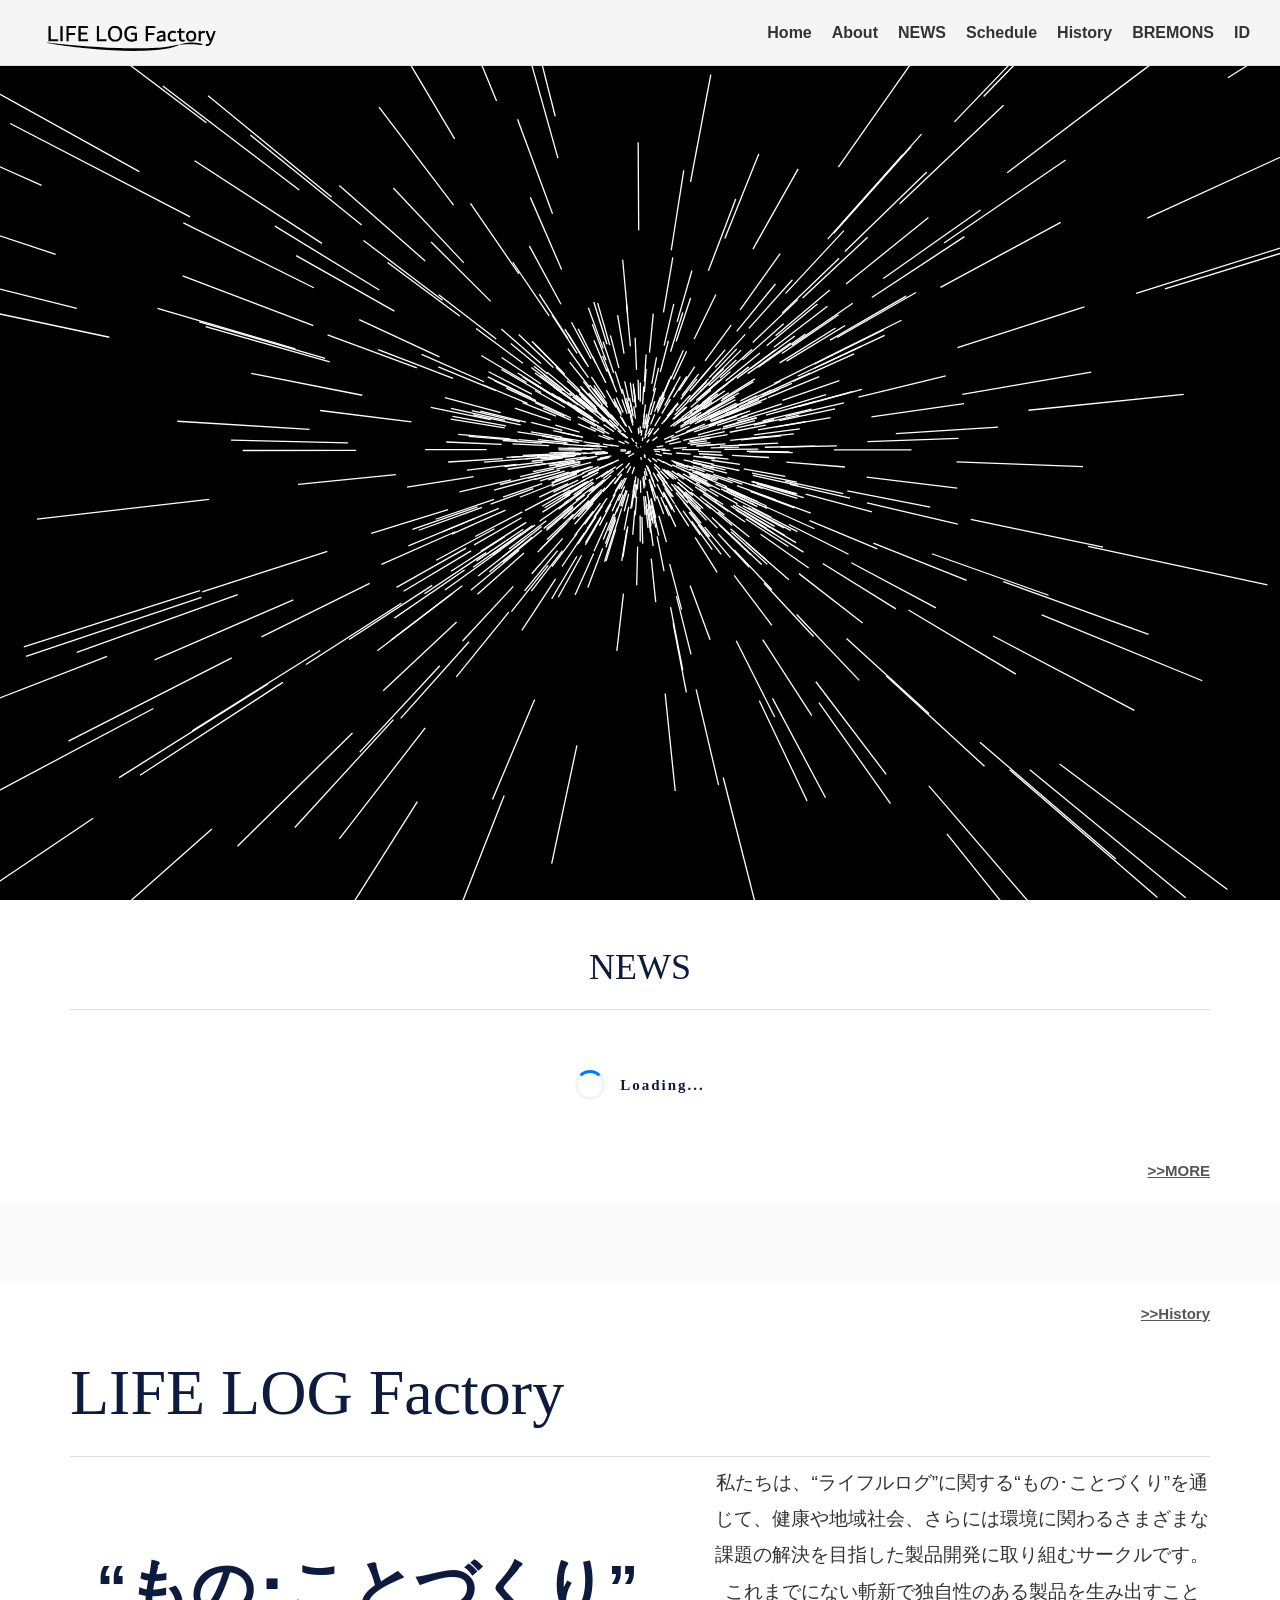
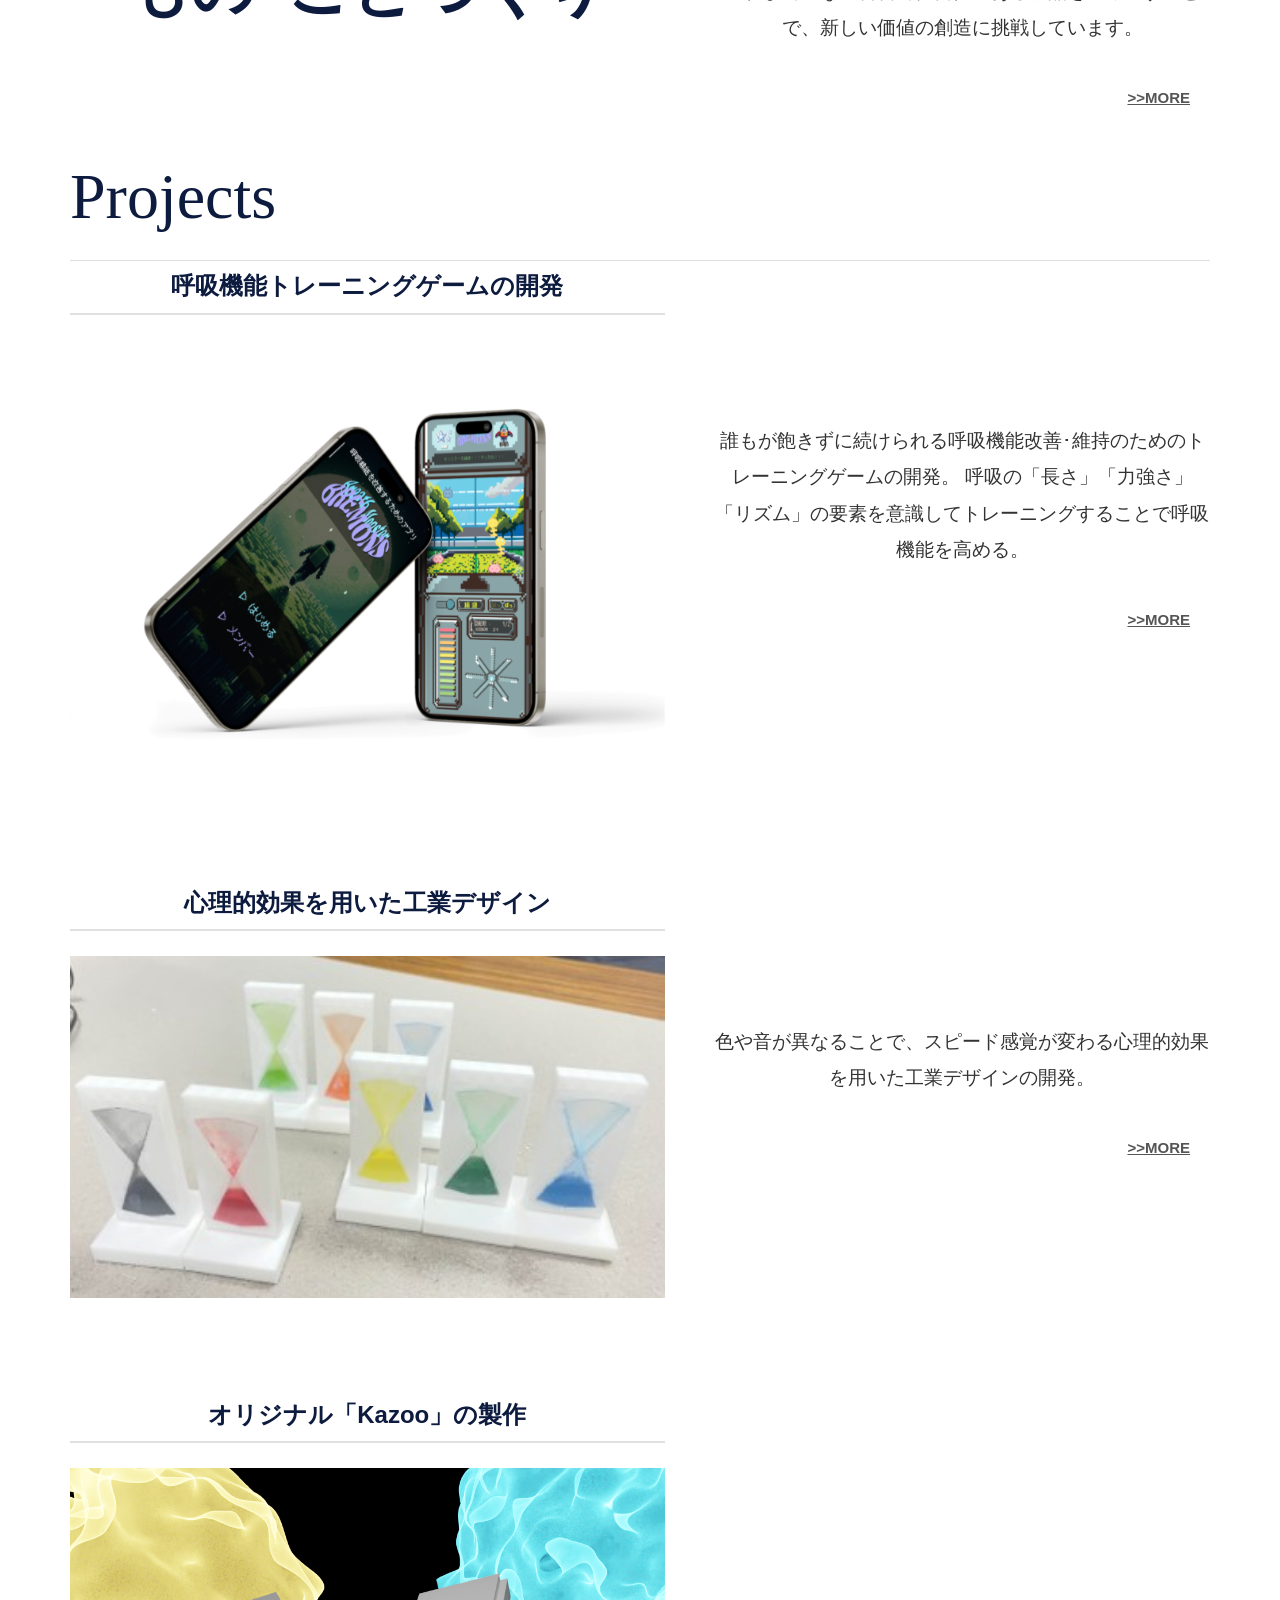
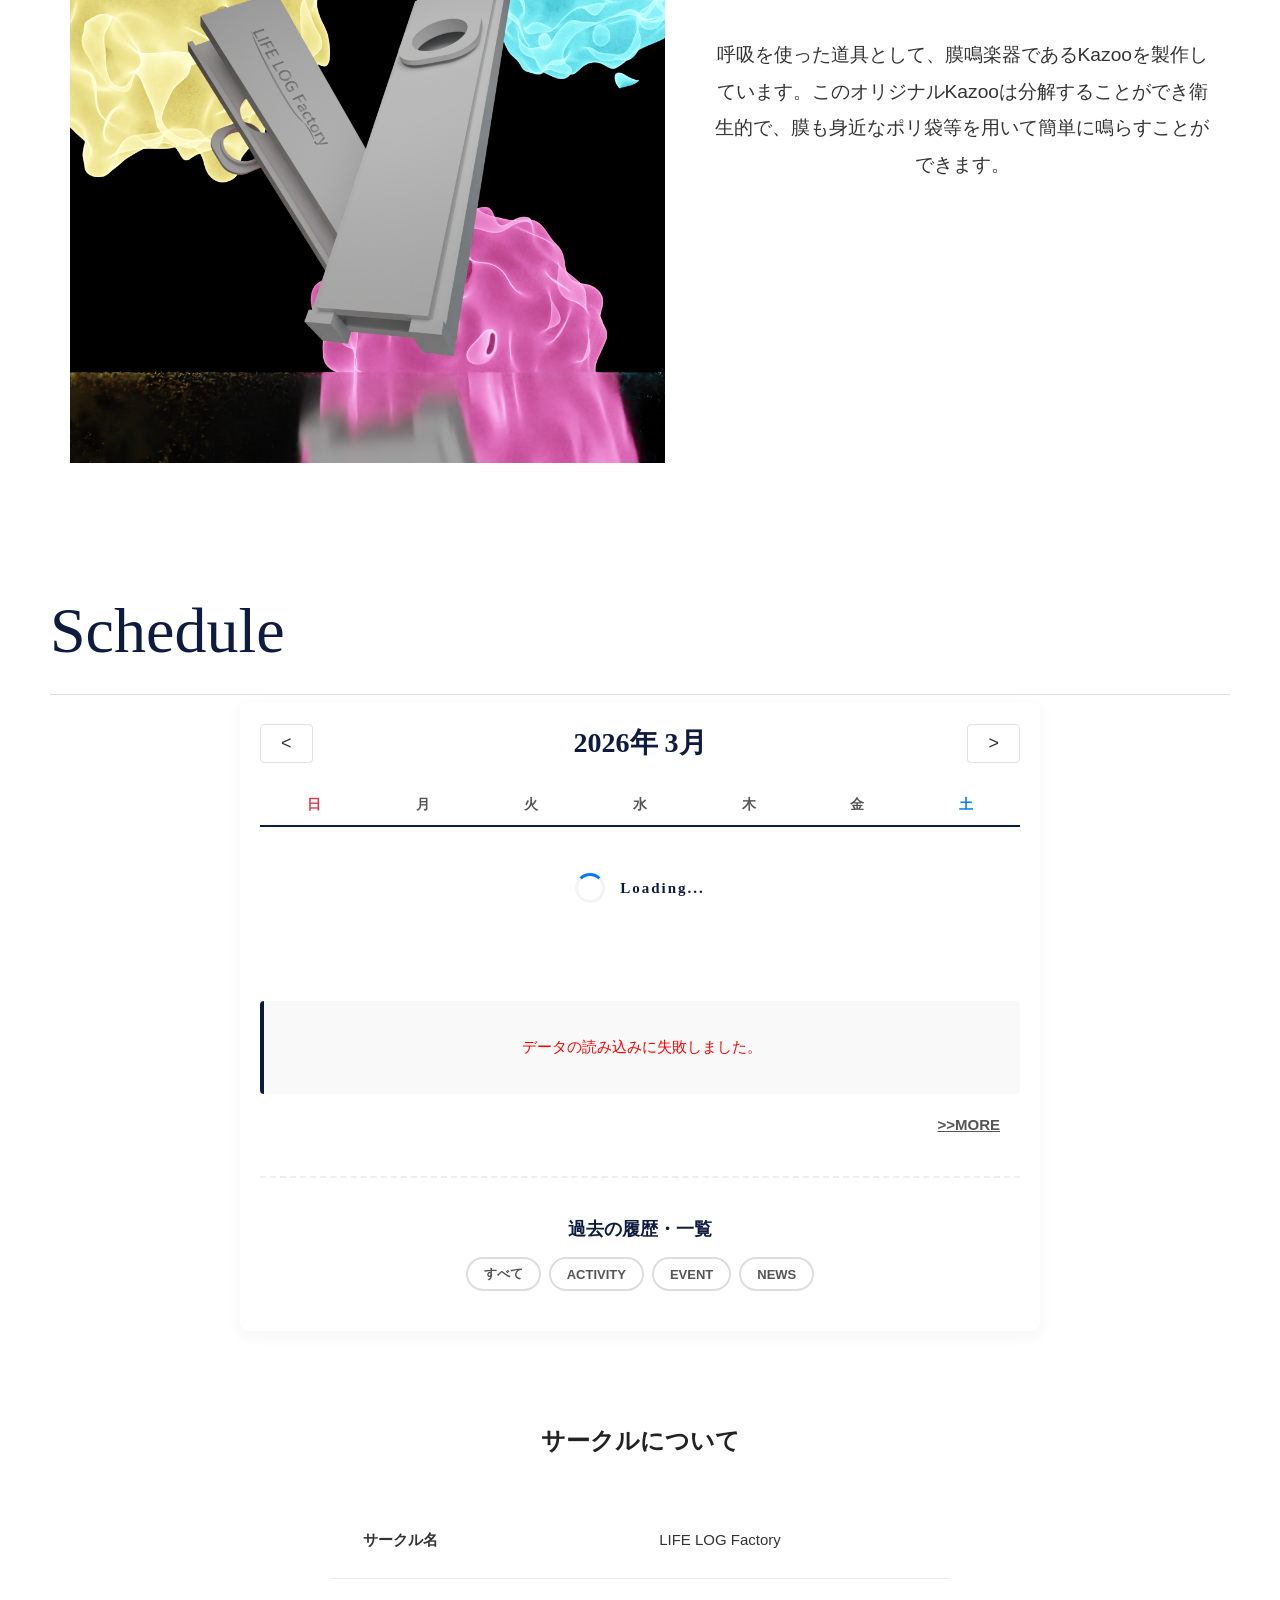
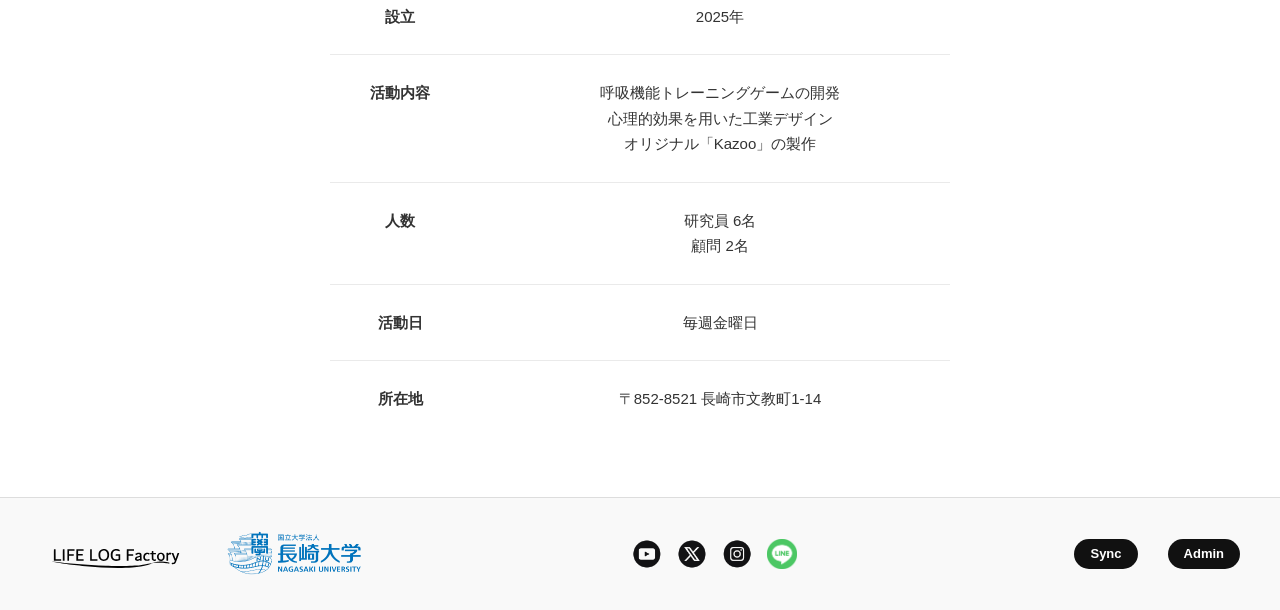
==== index.html @ 262178cf "Create history.html" ====
<!DOCTYPE html>
<html lang="ja">
<head>
    <meta charset="UTF-8">
    <meta name="viewport" content="width=device-width, initial-scale=1.0">
    <link rel="stylesheet" href="./assets/css/sanitize.css">
    <link rel="stylesheet" href="./assets/css/style.css">
    <title>LIFE LOG Factory</title>
    <meta property="og:site_name" content="LIFE LOG Factory">
    <meta property="og:title" content="LIFE LOG Factory">
    <meta property="og:description" content="「LIFE LOG Factory」の公式サイトです。">
    <meta property="og:url" content="https://life-log-factory.github.io/"> 
    <meta property="og:image" content="https://life-log-factory.github.io/assets/img/LLF-img/ogp-image.jpg">
    <meta property="og:type" content="website">
    <meta name="twitter:card" content="summary_large_image">
    <meta name="twitter:title" content="LIFE LOG Factory">
    <meta name="twitter:description" content="「LIFE LOG Factory」の公式サイトです。">
    <meta name="twitter:image" content="https://life-log-factory.github.io/assets/img/LLF-img/ogp-image.jpg">
    <link rel="icon" href="./assets/img/LLF-img/favicon.png">
    <link rel="apple-touch-icon" href="./assets/img/LLF-img/favicon.png">
</head>
<body>
    <div id="header-placeholder"></div>
    <div class="main-visual">
        <canvas id="starfield"></canvas>
        <div id="logo">
            <img src="assets/img/LLF-img/LLF taitoru.svg" alt="GALAXY CIRCLE" />
        </div>
    </div>
    <section class="news-container">
        <div class="fade-in-target">
            <div class="news-title">NEWS</div>
        </div>
        <div class="fade-in-target">
            <ul class="news-list" id="news-list">
                </ul>
            <div class="more-link-wrapper" style="margin-top: 20px; text-align: right;">
                <a href="news.html" class="more-link">>>MORE</a>
            </div>
        </div>
    </section>
    <div class="image-slider-wrapper fade-in-target">
        <div class="image-slider-track" id="image-slider-track">
            </div>
    </div>
    <div class="fade-in-target">
            <div class="more-link-wrapper" style="margin-top: 20px; text-align: right;">
                <a href="history.html" class="more-link">>>History</a>
            </div>
        </div>
    <section class="service-section">
        <div class="service-container">
            <div class="fade-in-target">
                <div class="service-header">
                    <div class="service-title-group">
                        <h1 class="service-main-title">LIFE LOG Factory</h1>
                    </div>
                    <hr class="divider">
                </div>
            </div>
            <div class="fade-in-target">
                <div class="service-content">
                    <div class="service-content-left">
                        <div class="service-catchphrase">
                            “もの･ことづくり”
                        </div>
                    </div>
                        
                    <div class="service-content-right">
                        <p class="service-description">
                            私たちは、“ライフルログ”に関する“もの･ことづくり”を通じて、健康や地域社会、さらには環境に関わるさまざまな課題の解決を目指した製品開発に取り組むサークルです。
                            これまでにない斬新で独自性のある製品を生み出すことで、新しい価値の創造に挑戦しています。
                        </p>
                        <div class="more-link-wrapper">
                            <a href="about.html" class="more-link">>>MORE</a>
                        </div>
                    </div>
                </div>
            </div>
        </div>
    </section>
    <section class="service-section">
        <div class="service-container">
            <div class="fade-in-target">
                <div class="service-header">
                    <div class="service-title-group">
                        <h1 class="service-main-title">Projects</h1>
                    </div>
                    <hr class="divider">
                </div>
            </div>
            <div class="fade-in-target">
                <div class="service-content project-item">
                    <div class="service-content-left">
                        <h3 class="project-title">呼吸機能トレーニングゲームの開発</h3>
                        <div class="service-catchphrase">
                            <img src="assets/img/Projects/bremons/iPhone 15 Pro.svg" alt="">
                        </div>
                    </div>

                    <div class="service-content-right">
                        <p class="service-description">
                        誰もが飽きずに続けられる呼吸機能改善･維持のためのトレーニングゲームの開発。
                        呼吸の「長さ」「力強さ」「リズム」の要素を意識してトレーニングすることで呼吸機能を高める。
                        </p>
                        <div class="more-link-wrapper">
                            <a href="bremons.html" class="more-link">>>MORE</a>
                        </div>
                    </div>
                </div>
            </div>
            <div class="fade-in-target">
                <div class="service-content project-item">
                    <div class="service-content-left">
                        <h3 class="project-title">心理的効果を用いた工業デザイン</h3>
                        <div class="service-catchphrase">
                            <img src="assets/img/Projects/PID/sandgrass.jpg" alt="">
                        </div>
                    </div>

                    <div class="service-content-right">
                        <p class="service-description">
                            色や音が異なることで、スピード感覚が変わる心理的効果を用いた工業デザインの開発。
                        </p>
                        <div class="more-link-wrapper">
                            <a href="id.html" target="_blank" class="more-link">>>MORE</a>
                        </div>
                    </div>
                </div>
            </div>
            <div class="fade-in-target">
                <div class="service-content project-item">
                    <div class="service-content-left">
                        <h3 class="project-title">オリジナル「Kazoo」の製作</h3>
                        <div class="service-catchphrase">
                            <img src="assets/img/Projects/Kazoo/Kazoo.png" alt="">
                        </div>
                    </div>

                    <div class="service-content-right">
                        <p class="service-description">
                            呼吸を使った道具として、膜鳴楽器であるKazooを製作しています。このオリジナルKazooは分解することができ衛生的で、膜も身近なポリ袋等を用いて簡単に鳴らすことができます。
                        </p>
                    </div>
                </div>
            </div>
        </div>
    </section>
    <div class="fade-in-target">
        <div class="service-header">
            <div class="service-title-group">
                <div class="service-title-group">
                    <h1 class="service-main-title">Schedule</h1>
                </div>
            </div>
        </div>
        <hr class="divider">
    </div>
    <!-- <div class="fade-in-target">
        <div class="calendar-wrapper">
            <iframe src="https://calendar.google.com/calendar/embed?src=ht3jlfaac5lfd6263ulfh4tql8%40group.calendar.google.com&ctz=Asia%2FTokyo"
                style="border: 0"
                width="800" 
                height="600"
                frameborder="0"
                scrolling="no">
            </iframe>
        </div>
    </div> -->
<div class="fade-in-target">
        <div class="custom-calendar-wrapper">
            <div class="calendar-header">
                <button id="prev-month" class="cal-btn">&lt;</button>
                <h2 id="calendar-month-year">2026年 3月</h2>
                <button id="next-month" class="cal-btn">&gt;</button>
            </div>
            <table class="calendar-table">
                <thead>
                    <tr>
                        <th style="color: #e63946;">日</th><th>月</th><th>火</th><th>水</th><th>木</th><th>金</th><th style="color: #007bff;">土</th>
                    </tr>
                </thead>
                <tbody id="calendar-body">
                    </tbody>
            </table>
            
            <div id="calendar-details" class="calendar-details">
                <p class="details-placeholder">日付をクリックすると予定やニュースが表示されます。</p>
            </div>
            <div class="more-link-wrapper" style="margin-top: 20px; text-align: right;">
                <a href="schedule.html" class="more-link">>>MORE</a>
            </div>
            <div class="calendar-list-section" style="margin-top: 40px; padding-top: 20px; border-top: 2px dashed #eee;">
                <h3 style="color: #0d1b3f; margin-bottom: 15px; text-align: center;">過去の履歴・一覧</h3>
                <div class="tab-buttons" style="display: flex; flex-wrap: wrap; gap: 8px; margin-bottom: 20px; justify-content: center;">
                    <button class="filter-tab" data-type="ALL">すべて</button>
                    <button class="filter-tab" data-type="ACTIVITY">ACTIVITY</button>
                    <button class="filter-tab" data-type="EVENT">EVENT</button>
                    <button class="filter-tab" data-type="NEWS">NEWS</button>
                </div>
                <ul class="news-list" id="filtered-event-list">
                    </ul>
            </div>
        </div>
    </div>
    <div class="club-info-container">
            <div class="fade-in-target">
                <h2 class="info-title">サークルについて</h2>
            </div>
            <div class="fade-in-target">
                <dl class="info-list">
                    <div class="info-item">
                        <dt class="info-label">サークル名</dt>
                        <dd class="info-data">LIFE LOG Factory</dd>
                    </div>
                    <div class="info-item">
                        <dt class="info-label">設立</dt>
                        <dd class="info-data">
                            2025年
                        </dd>
                    </div> 
                    <div class="info-item">
                        <dt class="info-label">活動内容</dt>
                        <dd class="info-data">
                            呼吸機能トレーニングゲームの開発<br>
                            心理的効果を用いた工業デザイン<br>
                            オリジナル「Kazoo」の製作
                        </dd>
                    </div>
                    <div class="info-item">
                        <dt class="info-label">人数</dt>
                        <dd class="info-data">
                            研究員 6名<br>
                            顧問 2名
                        </dd>
                    </div>
                <div class="info-item">
                        <dt class="info-label">活動日</dt>
                        <dd class="info-data">毎週金曜日</dd>
                </div>
                <div class="info-item">
                    <dt class="info-label">所在地</dt>
                    <dd class="info-data">〒852-8521 長崎市文教町1-14</dd>
                </div>
            </dl>
        </div>
    </div>
    <div id="footer-placeholder"></div>
    <script src="./assets/js/script.js" defer></script>
</body>
</html>
---- assets/css/sanitize.css ----
/* Document
 * ========================================================================== */

/**
 * Add border box sizing in all browsers (opinionated).
 */

*,
::before,
::after {
  box-sizing: border-box;
}

/**
 * 1. Add text decoration inheritance in all browsers (opinionated).
 * 2. Add vertical alignment inheritance in all browsers (opinionated).
 */

::before,
::after {
  text-decoration: inherit; /* 1 */
  vertical-align: inherit; /* 2 */
}

/**
 * 1. Use the default cursor in all browsers (opinionated).
 * 2. Change the line height in all browsers (opinionated).
 * 3. Use a 4-space tab width in all browsers (opinionated).
 * 4. Remove the grey highlight on links in iOS (opinionated).
 * 5. Prevent adjustments of font size after orientation changes in
 *    IE on Windows Phone and in iOS.
 * 6. Breaks words to prevent overflow in all browsers (opinionated).
 */

html {
  cursor: default; /* 1 */
  line-height: 1.5; /* 2 */
  -moz-tab-size: 4; /* 3 */
  tab-size: 4; /* 3 */
  -webkit-tap-highlight-color: transparent /* 4 */;
  -ms-text-size-adjust: 100%; /* 5 */
  -webkit-text-size-adjust: 100%; /* 5 */
  word-break: break-word; /* 6 */
}

/* Sections
 * ========================================================================== */

/**
 * Remove the margin in all browsers (opinionated).
 */

body {
  margin: 0;
}

/**
 * Correct the font size and margin on `h1` elements within `section` and
 * `article` contexts in Chrome, Edge, Firefox, and Safari.
 */

h1 {
  font-size: 2em;
  margin: 0.67em 0;
}

/* Grouping content
 * ========================================================================== */

/**
 * Remove the margin on nested lists in Chrome, Edge, IE, and Safari.
 */

dl dl,
dl ol,
dl ul,
ol dl,
ul dl {
  margin: 0;
}

/**
 * Remove the margin on nested lists in Edge 18- and IE.
 */

ol ol,
ol ul,
ul ol,
ul ul {
  margin: 0;
}

/**
 * 1. Add the correct sizing in Firefox.
 * 2. Show the overflow in Edge 18- and IE.
 */

hr {
  height: 0; /* 1 */
  overflow: visible; /* 2 */
}

/**
 * Add the correct display in IE.
 */

main {
  display: block;
}

/**
 * Remove the list style on navigation lists in all browsers (opinionated).
 */

nav ol,
nav ul {
  list-style: none;
  padding: 0;
}

/**
 * 1. Correct the inheritance and scaling of font size in all browsers.
 * 2. Correct the odd `em` font sizing in all browsers.
 */

pre {
  font-family: monospace, monospace; /* 1 */
  font-size: 1em; /* 2 */
}

/* Text-level semantics
 * ========================================================================== */

/**
 * Remove the gray background on active links in IE 10.
 */

a {
  background-color: transparent;
}

/**
 * Add the correct text decoration in Edge 18-, IE, and Safari.
 */

abbr[title] {
  text-decoration: underline;
  text-decoration: underline dotted;
}

/**
 * Add the correct font weight in Chrome, Edge, and Safari.
 */

b,
strong {
  font-weight: bolder;
}

/**
 * 1. Correct the inheritance and scaling of font size in all browsers.
 * 2. Correct the odd `em` font sizing in all browsers.
 */

code,
kbd,
samp {
  font-family: monospace, monospace; /* 1 */
  font-size: 1em; /* 2 */
}

/**
 * Add the correct font size in all browsers.
 */

small {
  font-size: 80%;
}

/* Embedded content
 * ========================================================================== */

/*
 * Change the alignment on media elements in all browsers (opinionated).
 */

audio,
canvas,
iframe,
img,
svg,
video {
  vertical-align: middle;
}

/**
 * Add the correct display in IE 9-.
 */

audio,
video {
  display: inline-block;
}

/**
 * Add the correct display in iOS 4-7.
 */

audio:not([controls]) {
  display: none;
  height: 0;
}

/**
 * Remove the border on iframes in all browsers (opinionated).
 */

iframe {
  border-style: none;
}

/**
 * Remove the border on images within links in IE 10-.
 */

img {
  border-style: none;
}

/**
 * Change the fill color to match the text color in all browsers (opinionated).
 */

svg:not([fill]) {
  fill: currentColor;
}

/**
 * Hide the overflow in IE.
 */

svg:not(:root) {
  overflow: hidden;
}

/* Tabular data
 * ========================================================================== */

/**
 * Collapse border spacing in all browsers (opinionated).
 */

table {
  border-collapse: collapse;
}

/* Forms
 * ========================================================================== */

/**
 * Remove the margin on controls in Safari.
 */

button,
input,
select {
  margin: 0;
}

/**
 * 1. Show the overflow in IE.
 * 2. Remove the inheritance of text transform in Edge 18-, Firefox, and IE.
 */

button {
  overflow: visible; /* 1 */
  text-transform: none; /* 2 */
}

/**
 * Correct the inability to style buttons in iOS and Safari.
 */

button,
[type="button"],
[type="reset"],
[type="submit"] {
  -webkit-appearance: button;
}

/**
 * 1. Change the inconsistent appearance in all browsers (opinionated).
 * 2. Correct the padding in Firefox.
 */

fieldset {
  border: 1px solid #a0a0a0; /* 1 */
  padding: 0.35em 0.75em 0.625em; /* 2 */
}

/**
 * Show the overflow in Edge 18- and IE.
 */

input {
  overflow: visible;
}

/**
 * 1. Correct the text wrapping in Edge 18- and IE.
 * 2. Correct the color inheritance from `fieldset` elements in IE.
 */

legend {
  color: inherit; /* 2 */
  display: table; /* 1 */
  max-width: 100%; /* 1 */
  white-space: normal; /* 1 */
}

/**
 * 1. Add the correct display in Edge 18- and IE.
 * 2. Add the correct vertical alignment in Chrome, Edge, and Firefox.
 */

progress {
  display: inline-block; /* 1 */
  vertical-align: baseline; /* 2 */
}

/**
 * Remove the inheritance of text transform in Firefox.
 */

select {
  text-transform: none;
}

/**
 * 1. Remove the margin in Firefox and Safari.
 * 2. Remove the default vertical scrollbar in IE.
 * 3. Change the resize direction in all browsers (opinionated).
 */

textarea {
  margin: 0; /* 1 */
  overflow: auto; /* 2 */
  resize: vertical; /* 3 */
}

/**
 * Remove the padding in IE 10-.
 */

[type="checkbox"],
[type="radio"] {
  padding: 0;
}

/**
 * 1. Correct the odd appearance in Chrome, Edge, and Safari.
 * 2. Correct the outline style in Safari.
 */

[type="search"] {
  -webkit-appearance: textfield; /* 1 */
  outline-offset: -2px; /* 2 */
}

/**
 * Correct the cursor style of increment and decrement buttons in Safari.
 */

::-webkit-inner-spin-button,
::-webkit-outer-spin-button {
  height: auto;
}

/**
 * Correct the text style of placeholders in Chrome, Edge, and Safari.
 */

::-webkit-input-placeholder {
  color: inherit;
  opacity: 0.54;
}

/**
 * Remove the inner padding in Chrome, Edge, and Safari on macOS.
 */

::-webkit-search-decoration {
  -webkit-appearance: none;
}

/**
 * 1. Correct the inability to style upload buttons in iOS and Safari.
 * 2. Change font properties to `inherit` in Safari.
 */

::-webkit-file-upload-button {
  -webkit-appearance: button; /* 1 */
  font: inherit; /* 2 */
}

/**
 * Remove the inner border and padding of focus outlines in Firefox.
 */

::-moz-focus-inner {
  border-style: none;
  padding: 0;
}

/**
 * Restore the focus outline styles unset by the previous rule in Firefox.
 */

:-moz-focusring {
  outline: 1px dotted ButtonText;
}

/**
 * Remove the additional :invalid styles in Firefox.
 */

:-moz-ui-invalid {
  box-shadow: none;
}

/* Interactive
 * ========================================================================== */

/*
 * Add the correct display in Edge 18- and IE.
 */

details {
  display: block;
}

/*
 * Add the correct styles in Edge 18-, IE, and Safari.
 */

dialog {
  background-color: white;
  border: solid;
  color: black;
  display: block;
  height: -moz-fit-content;
  height: -webkit-fit-content;
  height: fit-content;
  left: 0;
  margin: auto;
  padding: 1em;
  position: absolute;
  right: 0;
  width: -moz-fit-content;
  width: -webkit-fit-content;
  width: fit-content;
}

dialog:not([open]) {
  display: none;
}

/*
 * Add the correct display in all browsers.
 */

summary {
  display: list-item;
}

/* Scripting
 * ========================================================================== */

/**
 * Add the correct display in IE 9-.
 */

canvas {
  display: inline-block;
}

/**
 * Add the correct display in IE.
 */

template {
  display: none;
}

/* User interaction
 * ========================================================================== */

/*
 * 1. Remove the tapping delay in IE 10.
 * 2. Remove the tapping delay on clickable elements
      in all browsers (opinionated).
 */

a,
area,
button,
input,
label,
select,
summary,
textarea,
[tabindex] {
  -ms-touch-action: manipulation; /* 1 */
  touch-action: manipulation; /* 2 */
}

/**
 * Add the correct display in IE 10-.
 */

[hidden] {
  display: none;
}

/* Accessibility
 * ========================================================================== */

/**
 * Change the cursor on busy elements in all browsers (opinionated).
 */

[aria-busy="true"] {
  cursor: progress;
}

/*
 * Change the cursor on control elements in all browsers (opinionated).
 */

[aria-controls] {
  cursor: pointer;
}

/*
 * Change the cursor on disabled, not-editable, or otherwise
 * inoperable elements in all browsers (opinionated).
 */

[aria-disabled="true"],
[disabled] {
  cursor: not-allowed;
}

/*
 * Change the display on visually hidden accessible elements
 * in all browsers (opinionated).
 */

[aria-hidden="false"][hidden] {
  display: initial;
}

[aria-hidden="false"][hidden]:not(:focus) {
  clip: rect(0, 0, 0, 0);
  position: absolute;
}
---- assets/css/style.css ----
@charset "utf-8";

body{
  font-family: 'Noto Sans JP', "Helvetica Neue", "Helvetica", "Hiragino Sans", "Hiragino Kaku Gothic ProN", "Arial", "Yu Gothic", "Meiryo", sans-serif;
  font-size: 15px;
  line-height: 1.5;
  /* color: #c93030; */
}

/* アニメーションさせたい要素の初期状態 */
.fade-in-target {
  opacity: 0;
  transform: translateY(30px);
  transition: opacity 1s, transform 1s; /* 1秒かけて変化させる */
}

/* 画面内に入ったときに付与されるクラス */
.fade-in-target.is-visible {
  opacity: 1;
  transform: translateY(0);
}

.fade-in-target {
  text-align: center;
  padding: 0px 50px 0px 50px;
}
/* header */
.header{
  background-color: whitesmoke;
  width: 100%;
  padding: 10px 30px;
  box-sizing: border-box;
  display: flex;
  align-items: center;
  justify-content: space-between;
  position: fixed;
  border-bottom: 1px solid #e0e0e0;
  z-index: 1000; /* 修正：ヘッダーが一番上に来るよう数値を大きくしました */
}
.header-logo img{
  height: 45px;
  width: auto;
}
.header-nav ul{
  list-style: none;
  margin: 0;
  padding: 0;
  display: flex;
  gap: 20px;
}
.header-nav a{
  text-decoration: none;
  color: #333;
  font-size: 16px;
  font-weight: bold;
}
.header-nav a:hover {
  color: #007bff;
}
/* main-visual */
.main-visual {
  margin: 0;
  height: 100%;
  overflow: hidden;
  background: black;
  display: flex;
  justify-content: center;
  align-items: center;
}

#logo {
  position: absolute;
  /* widthとmax-widthを追加してレスポンシブ対応します */
  width: 80%;          /* 画面幅の80%を使用 */
  max-width: 700px;    /* PCで大きくなりすぎないよう最大幅を制限 */
  z-index: 10;

  /* アニメーション設定 */
  opacity: 0;
  transform: scale(0.8);
  transition: opacity 1.5s ease-out, transform 1.2s ease-out;
  
  /* 画像を中央に配置 */
  display: flex;
  justify-content: center;
  align-items: center;
}

/* 新しく追加：画像が枠からはみ出さないようにする設定 */
#logo img {
  width: 100%;       /* 親要素(#logo)の幅に合わせて伸縮 */
  height: auto;      /* 高さは比率を保って自動調整 */
  object-fit: contain; /* 確実に枠内に収める */
  
  /* 以前のCSSにあった影の効果を画像にも適用したい場合（任意） */
  /* filter: drop-shadow(0 0 10px rgba(0, 204, 255, 0.5));  */
}

#logo.show {
  opacity: 1;
  transform: scale(1);
}

/* news */
.news-title {
  font-family: "Times New Roman", Times, serif; /* 他の大見出しとフォントを統一 */
  font-size: 36px; /* 24pxから大きく変更 */
  font-weight: normal;
  color: #0d1b3f; /* 濃い紺色で統一感を出す */
  text-align: center; /* 中央寄せにして目立たせる（左寄せが良い場合は left に） */
  margin: 40px 20px 20px;
  padding-bottom: 15px;
  border-bottom: 1px solid #e0e0e0; /* 太い黒線から、控えめなグレーの線に変更 */
}

/* ニュースリスト全体 */
.news-list {
  list-style: none;
  padding: 0;
  margin: 0;
}

/* 各ニュース項目 */
.news-item {
  display: flex;
  align-items: center; /* 縦の中央揃え */
  margin-left: 20px;
  margin-right: 20px;
  padding: 20px 10px; /* 上下の余白を少し広げて見やすくしました */
  border-bottom: 1px solid #eee;
  transition: background-color 0.3s; /* ふわっと色が変わる準備 */
}

/* マウスを乗せたときに少し背景色を変えて、クリックできる感を出す（追加） */
.news-item:hover {
  background-color: #fcfcfc; 
}

/* 日付 */
.news-date {
  font-size: 14px;
  color: #888;
  margin-right: 20px;
  width: 100px; /* 追加：日付の幅を固定して、タイトルの開始位置を揃える */
  flex-shrink: 0; /* 追加：スマホで見たときなどに日付が潰れないようにする */
}

/* ニュースタイトルリンク */
.news-link {
  font-size: 16px;
  color: #333;
  text-decoration: none;
  transition: color 0.3s;
}

.news-link:hover {
  color: #007bff;
  text-decoration: underline;
}

/* 「MORE」リンクのコンテナ ★変更点 */
.more-link-wrapper {
  text-align: right; /* 中の要素を右寄せにする */
  margin-top: 25px; /* リストとの間に余白を設ける */

}

/* 「MORE」リンク */
.more-link {
  display: inline-block;
  text-decoration: underline;
  color: #555;
  font-weight: bold;
  transition: color 0.3s;
  margin-right: 20px;
}

.more-link:hover {
  color: #000;
}

/* LIFE LOG Factory */
.service-section{
  color: #333;
}
.service-container {
  /* max-width: 1120px; */
  width: 100%;
  margin: 0 auto;
  padding: 20px;
}

/* ヘッダー部分 */
.section-header {
  margin-bottom: 40px;
}

.service-title-group {
  display: flex;
  align-items: baseline;
  gap: 20px;
}

.service-main-title {
  /* "Service"のフォントはセリフ体（明朝体）のように見えるため指定 */
  font-family: "Times New Roman", Times, serif;
  font-size: 5vw; /* 画面幅に応じてサイズが変わる */
  color: #0d1b3f; /* 濃い紺色 */
  margin: 0;
  font-weight: normal;
}

.divider {
  border: none;
  height: 1px;
  background-color: #e0e0e0;
  margin-top: 15px;
}

/* メインコンテンツ部分 */
.service-content {
  display: flex;
  justify-content: space-between;
  align-items: center;
  gap: 50px;
}

.service-content-left {
  flex: 1.2; /* 左側のカラムを少し広めに */
}

.service-catchphrase {
  font-size: 4.9vw;
  font-weight: bold;
  color: #0d1b3f;
  line-height: 1.6;
  margin: 0;
}

.service-catchphrase img {
  width: 100%;
  height: auto;
}

.service-content-right {
  flex: 1;
}

.service-description {
  font-size: 1.5vw;
  line-height: 1.9;
  color: #333;
  margin-top: 0;
  margin-bottom: 40px;
}

.club-info-container {
  background-color: #f9f9f9; /* ページの背景色 */
  color: #333;
  line-height: 1.7;
  margin: 40px auto;
}

/* 全体を囲むコンテナ */
.club-info-container {
  max-width: 800px;
  padding: 20px 40px;
  background-color: #ffffff;
  border-radius: 8px;
}

/* セクションタイトル */
.info-title {
  text-align: center;
  font-size: 24px;
  font-weight: bold;
  margin-top: 20px;
  margin-bottom: 40px;
  color: #222;
}

/* 情報リスト全体 */
.info-list {
  margin: 0;
}

/* 各情報項目（ラベルとデータの行） */
.info-item {
  display: flex;
  flex-wrap: wrap; /* 画面が狭い時に折り返す */
  padding: 25px 0;
  border-bottom: 1px solid #eaeaea;
}

.info-item:last-child {
    border-bottom: none;
}
/* ラベル (dt) */
.info-label {
  width: 160px; /* PC表示時のラベルの幅 */
  font-weight: 600; /* 少し太字に */
  padding-right: 20px;
  box-sizing: border-box; /* paddingを含めて幅を計算 */
}

/* データ (dd) */
.info-data {
  flex: 1; /* 残りの幅をすべて使う */
  margin: 0;
  min-width: 250px; /* データ部分が狭くなりすぎないように */
}

/* 事業内容のリスト */
.info-data ul {
  margin: 0;
  padding-left: 20px;
}

.info-data ul li {
  margin-bottom: 8px;
}

.info-data ul li:last-child {
  margin-bottom: 0;
}

/* 設立日の注釈 */
.note {
  font-size: 0.9em;
  color: #555;
  display: block; /* 改行して表示 */
  margin-top: 4px;
}

/* リンクのスタイル */
.info-data a {
  color: #007bff;
  text-decoration: none;
}

.info-data a:hover {
  text-decoration: underline;
}

/* --- レスポンシブデザイン (スマートフォン向け) --- */
@media (max-width: 768px) {
  .club-info-container {
      padding: 15px 20px;
  }

  .info-item {
      flex-direction: column; /* 縦並びにする */
      padding: 20px 0;
  }

  .info-label {
      width: 100%; /* 幅を100%に */
      margin-bottom: 8px; /* データとの間に余白を設ける */
      padding-right: 0;
  }

  .info-data {
      min-width: 100%;
  }
} 

/* footer */
.footer {
  display: flex;
  justify-content: space-between; /* 左・中央・右に分割 */
  align-items: center;            /* 縦の中央揃えに変更 */
  padding: 30px 40px;             /* 上下余白を少し広げる */
  background-color: #f9f9f9;
  border-top: 1px solid #ddd;
}

/* 左 ロゴ縦並び */
.footer-left {
  display: flex;
  gap: 30px;
  align-items: center; /* 縦の中央揃え */
}
.footer-logo {
  width: 150px;
  height: auto; /* margin-bottomを削除し高さを自動化 */
}

/* 中央 リンク（SNSアイコン） */
.footer-center {
  display: flex;
  justify-content: center;
  gap: 15px; 
  flex: 1; /* 中央のスペースを確保 */
}
.footer-center img {
  width: 30px;
  height: 30px;
  transition: transform 0.3s;
}
.footer-center img:hover {
  transform: scale(1.1); /* ホバーで少し拡大 */
}

/* 右 SNSアイコン（管理ボタン） */
.footer-right {
  display: flex;
  gap: 15px;
  align-items: center;
}

/* =========================================
   レスポンシブデザイン (スマートフォン向け設定)
   ========================================= */

@media (max-width: 768px) {
  
  /* --- 全体のフォントサイズ調整 --- */
  body {
    font-size: 14px;
  }

  /* --- ヘッダー（スマホ版） --- */
  .header {
    flex-direction: row; 
    justify-content: space-between; 
    align-items: center;
    padding: 10px 20px;
    height: 60px; 
    position: relative; /* ▼ 追加：メニューボタンの配置の基準にする */
  }
  
  .header-logo img {
    height: 35px; 
    margin-bottom: 0; 
  }

  /* メニューボタンを表示して右上に固定する！ */
  .menu-btn {
    display: flex !important;
    position: absolute; 
    right: 20px;        
    top: 20px;          
  }

  /* ボタンが押されたら「×」になるアニメーション */
  .menu-btn.open span:nth-child(1) { transform: translateY(8.5px) rotate(45deg); }
  .menu-btn.open span:nth-child(2) { opacity: 0; }
  .menu-btn.open span:nth-child(3) { transform: translateY(-8.5px) rotate(-45deg); }
  
  /* ナビゲーションメニューを隠して、上から降りてくる準備 */
  .header-nav {
    position: absolute;
    top: 60px; /* ヘッダーの下にくっつける */
    left: 0;
    width: 100%;
    background-color: rgba(245, 245, 245, 0.98); /* 少し透けるオシャレな背景 */
    box-shadow: 0 4px 10px rgba(0,0,0,0.1);
    
    /* アニメーション（最初は隠す） */
    transform: translateY(-20px);
    opacity: 0;
    visibility: hidden;
    transition: all 0.3s ease-in-out;
    z-index: 1500;
  }

  /* メニューが開いた時の状態 */
  .header-nav.open {
    transform: translateY(0);
    opacity: 1;
    visibility: visible;
  }

  /* メニューの文字を縦に並べる */
  .header-nav ul {
    flex-direction: column;
    padding: 10px 0;
    gap: 0;
  }
  .header-nav li {
    text-align: center;
    border-bottom: 1px solid #ddd;
  }
  .header-nav li:last-child {
    border-bottom: none;
  }
  .header-nav a {
    display: block;
    padding: 15px 0;
    font-size: 16px;
  }

  /* --- メインビジュアル --- */
  #logo {
    font-size: 2rem; /* ロゴサイズをスマホ用に縮小 */
    width: 90%;      /* 画面からはみ出さないように */
    text-align: center;
  }

  /* --- ニュースセクション --- */
  .news-item {
    flex-direction: column; /* 日付とタイトルを縦並びに */
    align-items: flex-start;
    gap: 5px;
  }
  
  .news-date {
    margin-right: 0;
    font-size: 12px;
  }

  /* --- Service / Projects セクション --- */
  .service-container {
    padding: 15px;
  }

  .service-main-title {
    font-size: 32px; /* vw指定をやめて固定サイズに */
  }

  .service-content {
    flex-direction: column; /* コンテンツを縦並びに */
    gap: 20px;
  }

  .service-content-left, 
  .service-content-right {
    flex: auto;
    width: 100%;
  }

  .service-catchphrase {
    font-size: 24px; /* vw指定をやめて読みやすいサイズに */
    text-align: center;
    margin-bottom: 15px;
  }
  
  .service-description {
    font-size: 15px; /* 極小サイズになるのを防ぐ */
    line-height: 1.8;
  }

  /* --- 活動日程（カレンダー） --- */
  /* iframeの親要素を作って制御するためのクラス（HTML側で追加します） */
  .calendar-wrapper {
    position: relative;
    padding-bottom: 75%; /* アスペクト比 4:3 */
    height: 0;
    overflow: hidden;
    width: 100%;
  }
  
  .calendar-wrapper iframe {
    position: absolute;
    top: 0;
    left: 0;
    width: 100% !important; /* 強制的に幅を100%に */
    height: 100% !important;
  }

  /* --- サークル情報 --- */
  .club-info-container {
    padding: 20px;
    margin: 20px auto;
  }
  
  .info-item {
    flex-direction: column;
    padding: 15px 0;
  }
  
  .info-label {
    width: 100%;
    margin-bottom: 5px;
    border-left: 4px solid #333; /* スマホで見出しっぽく装飾 */
    padding-left: 10px;
  }

  /* --- フッター --- */
  .footer {
    flex-direction: column; /* 3カラムを縦並びに */
    align-items: center;
    padding: 40px 20px;
    gap: 40px; /* 各要素の間隔を広げる */
    text-align: center;
  }

  .footer-left {
    flex-direction: column;
    align-items: center;
    gap: 20px;
  }
  .footer-logo {
    width: 130px; /* スマホ用にロゴサイズを調整 */
  }

  .footer-center {
    width: 100%;
    justify-content: center;
  }

  .footer-right {
    flex-direction: column; /* ボタンも縦並びに */
    width: 100%;
    gap: 15px;
  }
  .admin-link {
    width: 80%; /* ボタン幅を広げてタップしやすく */
    margin: 0;  /* 既存の左マージンをリセット */
  }
}

/* プロジェクトごとの間隔を空け、上の画像との詰まりを解消する（追加） */
.project-item {
  margin-bottom: 100px; /* ここで次のプロジェクトとの余白を大きく取る */
  align-items: flex-start; /* 左右の要素を上揃えにする */
}

/* プロジェクトのタイトル用デザイン */
.project-title {
  font-size: 24px; /* 文字を少しスッキリしたサイズに調整 */
  font-weight: bold;
  color: #0d1b3f;
  margin-top: 0;
  margin-bottom: 25px; /* 修正：タイトルと下の画像の間にしっかり空白を入れる */
  line-height: 1.4;
  border-bottom: 2px solid #e0e0e0;
  padding-bottom: 10px;
  display: block;
}

/* =========================================
   メニューボタン（PCでは隠す）
   ========================================= */
.menu-btn {
    display: none; 
    flex-direction: column;
    justify-content: space-between;
    width: 30px;
    height: 20px;
    cursor: pointer;
    z-index: 2000;
}
.menu-btn span {
    display: block;
    width: 100%;
    height: 3px;
    background-color: #333;
    border-radius: 3px;
    transition: all 0.3s ease-in-out;
}

/* スマホ表示時のプロジェクトタイトルサイズ */
@media (max-width: 768px) {
  .project-title {
    font-size: 20px;
    margin-bottom: 15px;
    padding-bottom: 8px;
  }
}

/* プロジェクトごとの間隔を空け、上の画像との詰まりを解消する（追加） */
.project-item {
  margin-bottom: 100px; 
  align-items: center; /* ← ここを flex-start から center に修正 */
}

/* =========================================
   オリジナルカレンダーのデザイン
   ========================================= */
.custom-calendar-wrapper {
    max-width: 800px;
    margin: 0 auto 50px;
    background: #fff;
    padding: 20px;
    border-radius: 8px;
    box-shadow: 0 4px 15px rgba(0,0,0,0.05); /* 軽い影をつける */
}

.calendar-header {
    display: flex;
    justify-content: space-between;
    align-items: center;
    margin-bottom: 20px;
}

.cal-btn {
    background: none;
    border: 1px solid #e0e0e0;
    padding: 8px 20px;
    cursor: pointer;
    font-size: 18px;
    border-radius: 4px;
    color: #333;
    transition: background-color 0.3s;
}

.cal-btn:hover {
    background: #f0f0f0;
}

#calendar-month-year {
    font-family: "Times New Roman", Times, serif;
    font-size: 28px;
    color: #0d1b3f; /* サイトのテーマカラー */
    margin: 0;
}

.calendar-table {
    width: 100%;
    border-collapse: collapse;
    table-layout: fixed; /* 全ての列を同じ幅にする */
}

.calendar-table th {
    padding: 10px 0;
    color: #555;
    font-weight: bold;
    border-bottom: 2px solid #0d1b3f;
    font-size: 14px;
}

.calendar-table td {
    height: 90px;
    border: 1px solid #eee;
    vertical-align: top;
    padding: 5px;
    cursor: pointer;
    transition: background-color 0.2s;
}

.calendar-table td:hover {
    background-color: #f4f7f6; /* マウスを乗せたら少し色を変える */
}

.cal-date-num {
    font-size: 14px;
    color: #333;
    font-weight: bold;
    margin-bottom: 5px;
}

/* 今月以外の日付をグレーにする */
.cal-empty {
    background-color: #fafafa;
    cursor: default;
}
.cal-empty .cal-date-num {
    color: #ccc;
}
.cal-empty:hover {
    background-color: #fafafa;
}

/* カレンダーのマス（td）自体の調整 */
.calendar-table td {
    height: 100px; /* 少し高さを出して余裕を持たせる */
    border: 1px solid #eee;
    vertical-align: top;
    padding: 6px;
    cursor: pointer;
    transition: background-color 0.2s;
}

/* --- スプレッドシートから読み込んだ予定のラベル（色分け） --- */
.event-markers { 
    display: flex; 
    flex-direction: column; 
    gap: 4px; 
    margin-top: 5px;
}

.marker {
    padding: 4px 6px; 
    border-radius: 4px; /* 少し角を丸く */
    font-size: 11px;
    white-space: nowrap; 
    overflow: hidden; 
    text-overflow: ellipsis; 
    font-weight: bold;
    color: #fff; /* 文字を白にしてハッキリさせる */
    box-shadow: 0 1px 2px rgba(0,0,0,0.1); /* ほんの少し影をつけて浮き上がらせる */
}

/* 4つのタグの色設定（ベタ塗りにする） */
.marker-news { background-color: #007bff; } /* 青: NEWS */
.marker-event { background-color: #dc3545; } /* 赤: EVENT */
.marker-activity { background-color: #e65100; } /* オレンジ: ACTIVITY */
.marker-other { background-color: #6c757d; } /* グレー: OTHER */

/* 予定があるマス全体の色を変えるためのクラス */
.has-event {
    background-color: #d6e4f9; /* ほんのり青白い背景色 */
}

/* --- 詳細表示エリア --- */
.calendar-details {
    margin-top: 25px; padding: 20px; background-color: #f9f9f9;
    border-left: 4px solid #0d1b3f; border-radius: 4px; min-height: 80px;
}
.details-placeholder { color: #888; text-align: center; margin: 0; }
.detail-item {
    margin-bottom: 15px; padding-bottom: 15px; border-bottom: 1px dashed #ddd;
}
.detail-item:last-child { border-bottom: none; margin-bottom: 0; padding-bottom: 0; }

/* 詳細表示用のタグデザイン */
.detail-type-badge {
    font-weight: bold; font-size: 12px; padding: 2px 6px; border-radius: 3px; margin-right: 10px;
}
.detail-type-news     { color: #007bff; border: 1px solid #007bff; }
.detail-type-event    { color: #dc3545; border: 1px solid #dc3545; }
.detail-type-activity { color: #e65100; border: 1px solid #e65100; }
.detail-type-other    { color: #6c757d; border: 1px solid #6c757d; }

/* 時間と内容のデザイン */
.detail-time { font-size: 13px; color: #555; font-family: monospace; font-weight: bold; }
.detail-content {
    font-size: 14px; margin-top: 10px; color: #444; white-space: pre-wrap;
    background: #fff; padding: 12px; border-radius: 4px; border: 1px solid #eee; line-height: 1.6;
}

/* 管理画面リンクボタン */
.admin-link {
    display: inline-flex;
    align-items: center;
    justify-content: center;
    font-size: 13px;
    font-weight: bold;
    color: #fff;
    background-color: #111; /* SNSアイコンに合わせた黒 */
    text-decoration: none;
    margin-left: 15px;
    padding: 0 16px;
    height: 30px; /* SNSアイコンと高さを揃える */
    border-radius: 15px; /* 丸みを持たせる */
    transition: 0.3s;
    vertical-align: middle;
}
.admin-link:hover {
    background-color: #007bff; /* ホバー時はLLFの青に */
    color: #fff;
}

/* --- 詳細表示エリア --- */
.calendar-details {
    margin-top: 25px;
    padding: 20px;
    background-color: #f9f9f9;
    border-left: 4px solid #0d1b3f;
    border-radius: 4px;
    min-height: 80px;
}

.details-placeholder {
    color: #888;
    text-align: center;
    margin: 0;
}

.detail-item {
    margin-bottom: 12px;
    padding-bottom: 12px;
    border-bottom: 1px dashed #ddd;
}
.detail-item:last-child {
    border-bottom: none;
    margin-bottom: 0;
    padding-bottom: 0;
}

.detail-type-news {
    color: #007bff;
    font-weight: bold;
    margin-right: 15px;
    font-size: 13px;
    border: 1px solid #007bff;
    padding: 2px 6px;
    border-radius: 3px;
}

.detail-type-schedule {
    color: #e65100;
    font-weight: bold;
    margin-right: 15px;
    font-size: 13px;
    border: 1px solid #e65100;
    padding: 2px 6px;
    border-radius: 3px;
}

/* =========================================
   ローディングアニメーション
   ========================================= */
.loading-wrapper {
    display: flex;
    justify-content: center;
    align-items: center;
    padding: 40px 0;
    color: #0d1b3f;
    font-weight: bold;
    font-family: "Times New Roman", Times, serif;
    letter-spacing: 2px;
}

.spinner {
    width: 30px;
    height: 30px;
    border: 3px solid #f3f3f3;
    border-top: 3px solid #007bff; /* スピナーの青色 */
    border-radius: 50%;
    animation: spin 1s linear infinite;
    margin-right: 15px;
}

@keyframes spin {
    0% { transform: rotate(0deg); }
    100% { transform: rotate(360deg); }
}

/* =========================================
   無限画像スライダー
   ========================================= */
.image-slider-wrapper {
    width: 100%;
    overflow: hidden;
    padding: 30px 0 50px 0;
    background-color: #fafafa; /* 薄い背景色で帯っぽく */
    margin: 20px 0;
}

.image-slider-track {
    display: flex;
    gap: 15px;
    width: max-content;
    /* 30秒かけて左に移動し、無限ループするアニメーション */
    animation: scrollSlider 60s linear infinite; 
}

.slider-img {
    width: 250px;
    height: 160px;
    object-fit: cover; /* 画像の比率を保ったまま枠を埋める */
    border-radius: 8px;
    box-shadow: 0 4px 10px rgba(0,0,0,0.1);
    flex-shrink: 0; /* 画像が潰れないようにする */
}

@keyframes scrollSlider {
    0% { transform: translateX(0); }
    /* 後でJSで要素を2倍にするので、-50%まで進んだら0に戻してループさせる */
    100% { transform: translateX(-50%); } 
}

/* =========================================
   NEWS用のクラス（JSでインラインスタイルをやめた分）
   ========================================= */
.news-header-row {
    display: flex;
    align-items: baseline;
    width: 100%;
}
.news-date-span {
    margin-right: 20px;
    flex-shrink: 0;
    width: 100px;
}

/* =========================================
   フィルタータブのデザイン
   ========================================= */
.filter-tab {
    padding: 6px 16px;
    border: 2px solid #ddd;
    border-radius: 20px;
    background: #fff;
    cursor: pointer;
    font-weight: bold;
    color: #555;
    white-space: nowrap;
    transition: 0.3s;
    font-size: 13px;
}
.filter-tab:hover { background: #f0f0f0; }

/* アクティブ（選択中）の時の色 */
.filter-tab.active { background: #0d1b3f; color: #fff; border-color: #0d1b3f; }
.filter-tab[data-type="ACTIVITY"].active { background: #e65100; border-color: #e65100; }
.filter-tab[data-type="EVENT"].active { background: #dc3545; border-color: #dc3545; }
.filter-tab[data-type="NEWS"].active { background: #007bff; border-color: #007bff; }

/* =========================================
   スマホ専用の微調整（余白・文字サイズ・カレンダー）
   ========================================= */
@media (max-width: 768px) {
    .fade-in-target { padding: 0px 15px !important; }
    .custom-calendar-wrapper { padding: 10px; }

    .news-title { font-size: 26px; margin: 30px 10px 15px; }
    .service-main-title { font-size: 28px !important; }
    .service-catchphrase { font-size: 20px !important; }
    #calendar-month-year { font-size: 22px; }

    /* ▼ NEWSの圧迫感を解消する調整 */
    .news-header-row {
        flex-direction: column; /* スマホでは日付とタイトルを縦並びに！ */
        align-items: flex-start;
    }
    .news-date-span {
        margin-right: 0;
        margin-bottom: 4px; /* タイトルとの間隔 */
        width: auto;
    }
    .news-link {
        font-size: 15px; /* タイトル文字を少し小さく */
        line-height: 1.5;
        display: block;
    }

    .calendar-table th { font-size: 12px; padding: 5px 0; }
    .calendar-table td { height: 70px !important; padding: 3px !important; }
    .cal-date-num { font-size: 12px; margin-bottom: 2px; }
    .marker { font-size: 9px !important; padding: 2px 3px !important; border-left-width: 3px !important; }
    .cal-btn { padding: 6px 12px; font-size: 16px; }

    .calendar-details { padding: 15px; margin-top: 15px; }
    .detail-time { font-size: 12px; }

    /* スマホでのスライダーの画像サイズを少し小さく */
    .slider-img { width: 200px; height: 130px; }
}
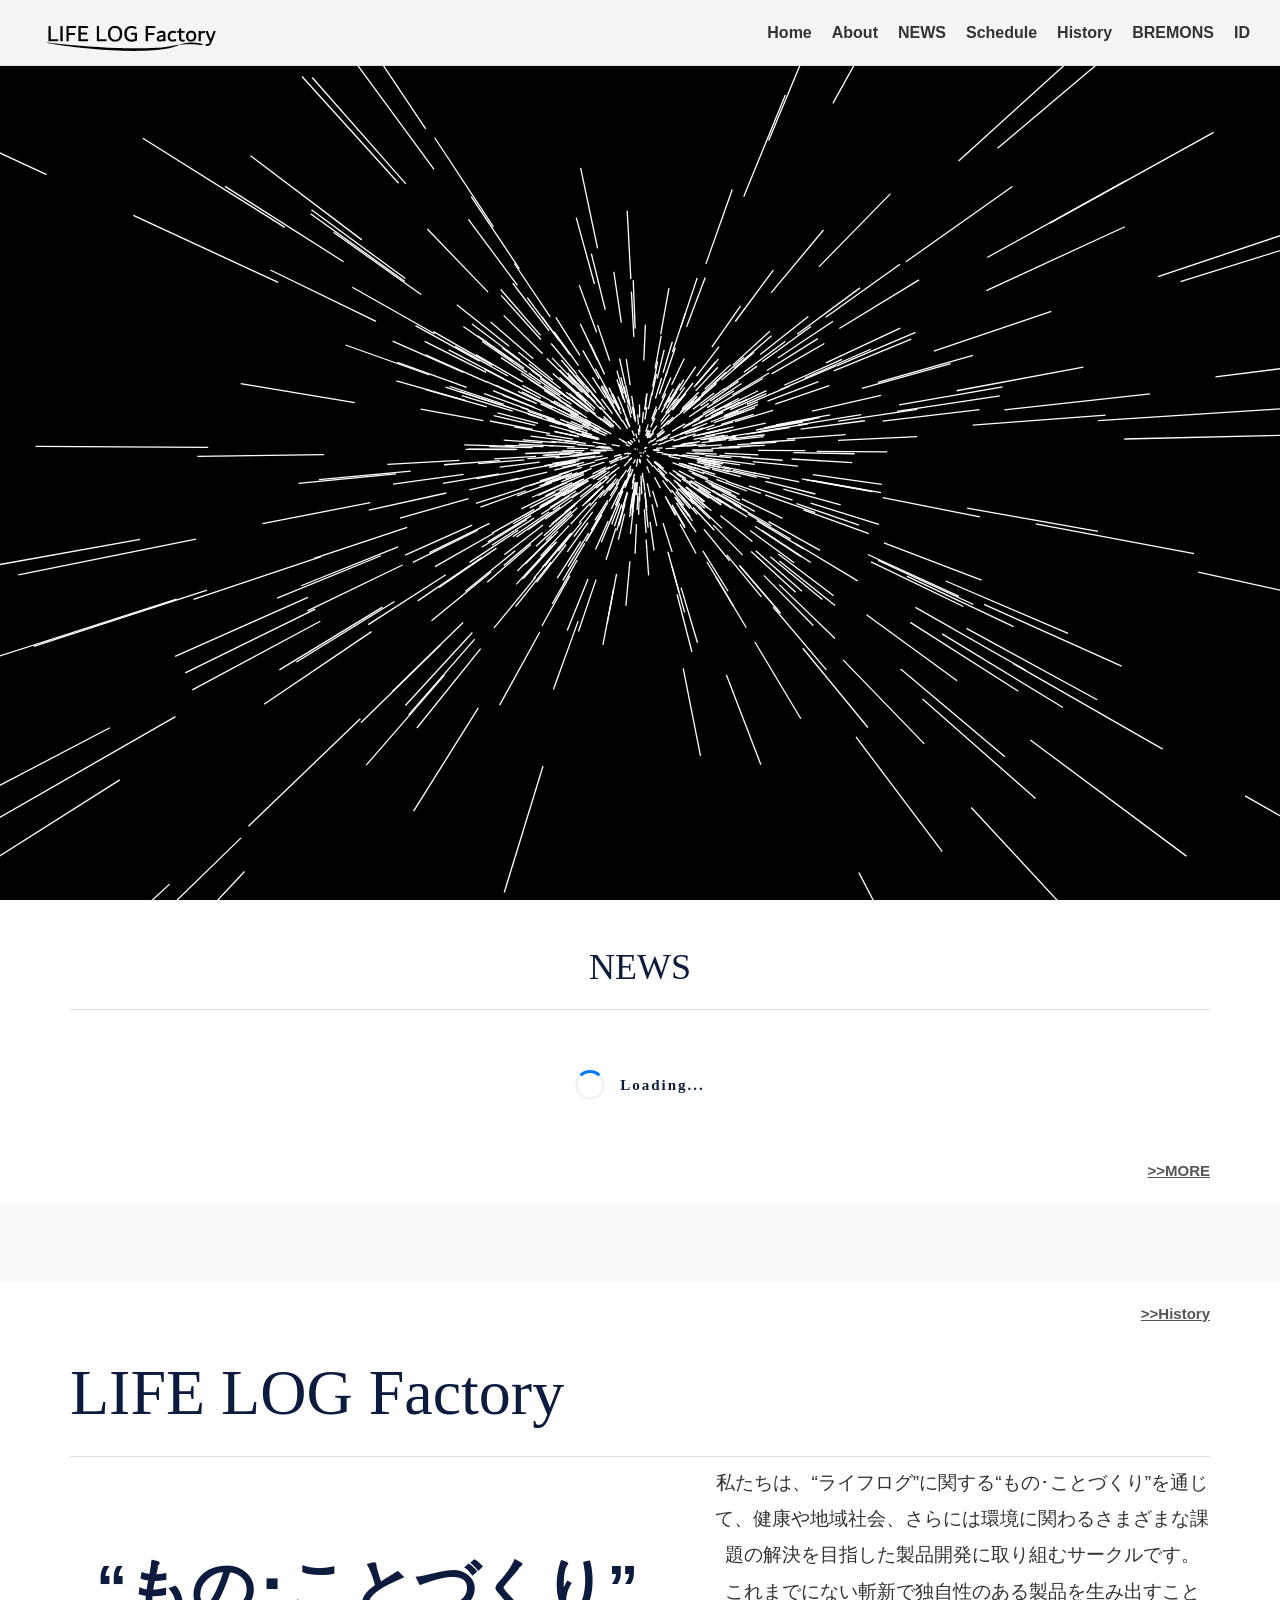
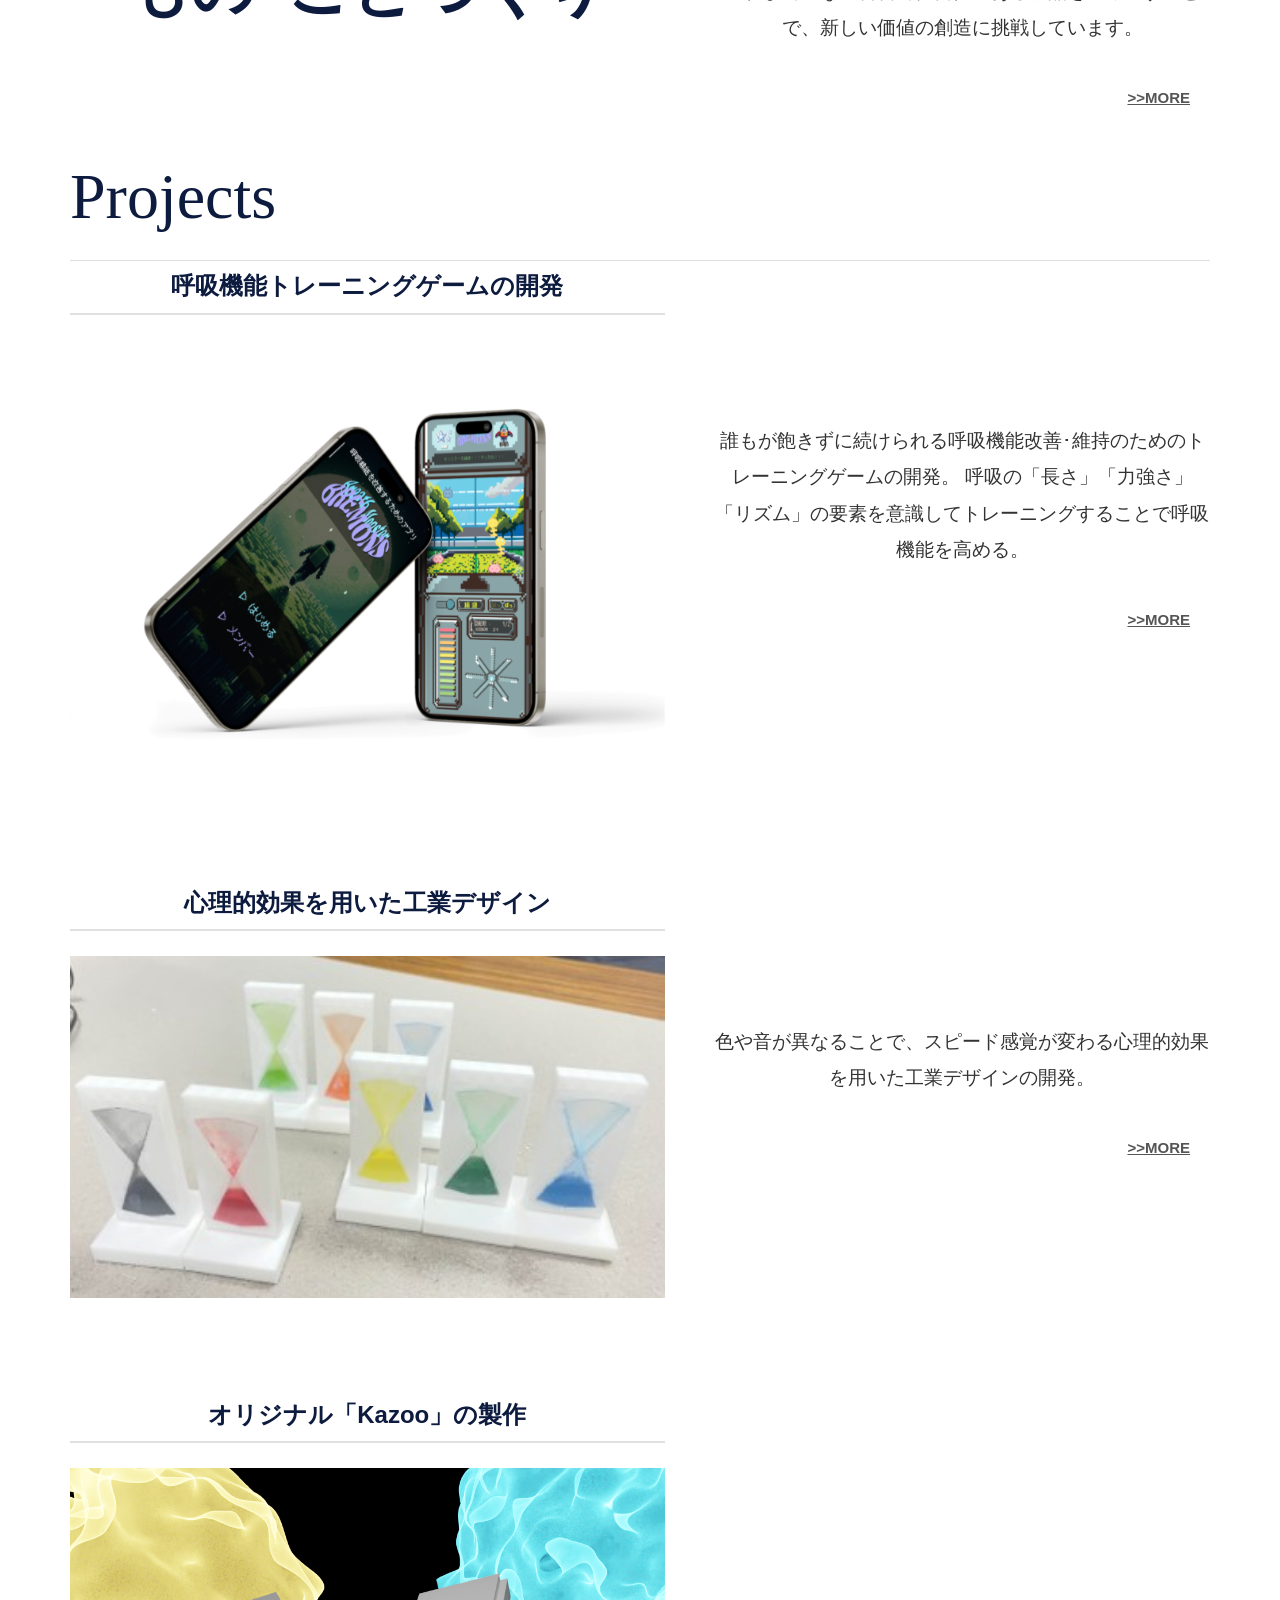
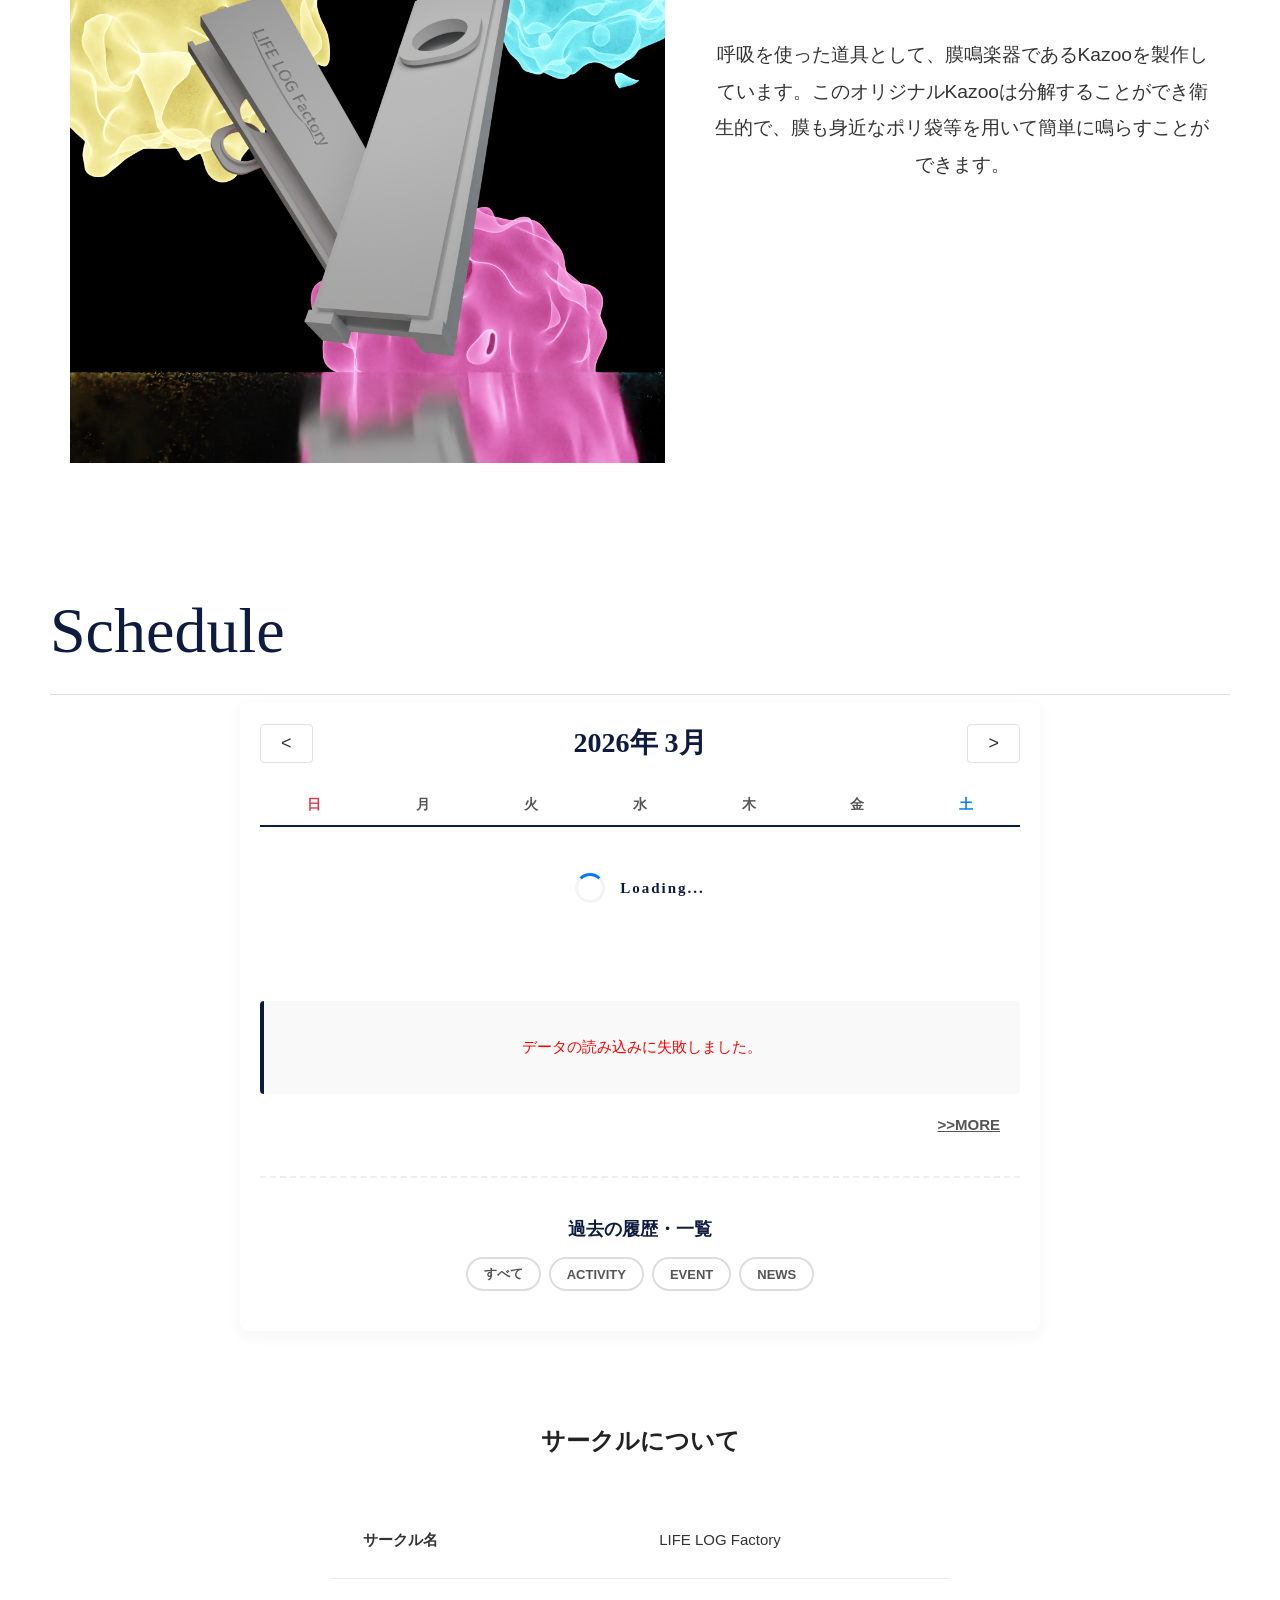
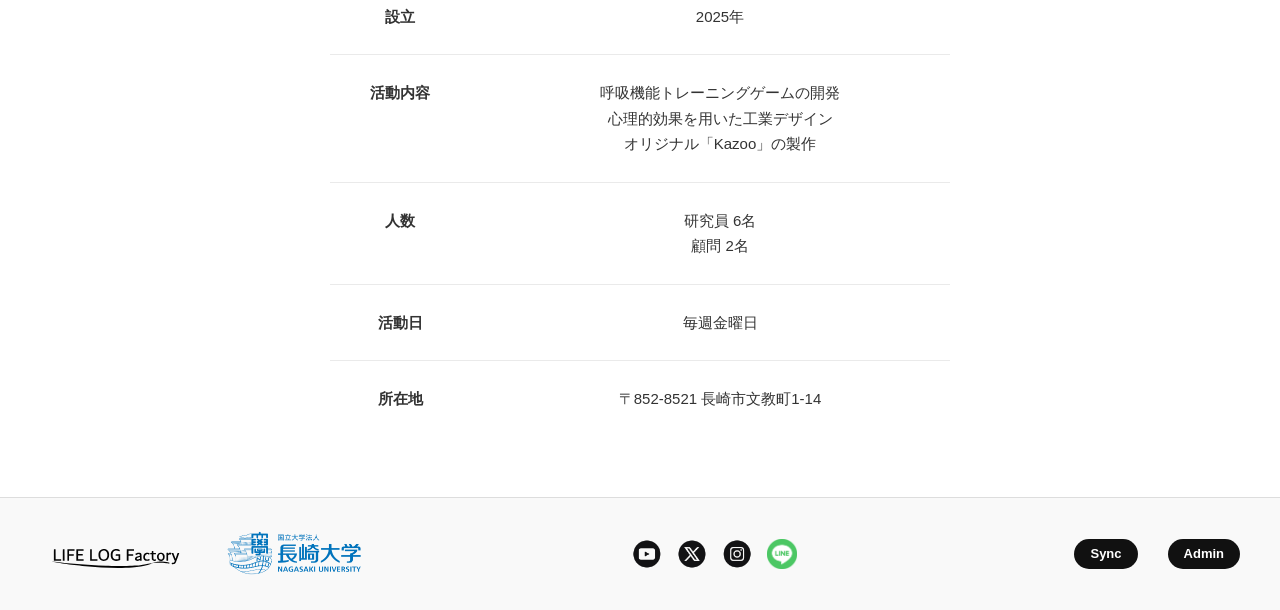
==== commit c3302152: "Update index.html" ====
--- a/index.html
+++ b/index.html
@@ -6,15 +6,16 @@
     <link rel="stylesheet" href="./assets/css/sanitize.css">
     <link rel="stylesheet" href="./assets/css/style.css">
     <title>LIFE LOG Factory</title>
+    <meta name="description" content="私たちは、“ライフログ”に関する“もの･ことづくり”を通じて、健康や地域社会、さらには環境に関わるさまざまな課題の解決を目指した製品開発に取り組むサークルです。これまでにない斬新で独自性のある製品を生み出すことで、新しい価値の創造に挑戦しています。">
     <meta property="og:site_name" content="LIFE LOG Factory">
     <meta property="og:title" content="LIFE LOG Factory">
-    <meta property="og:description" content="「LIFE LOG Factory」の公式サイトです。">
+    <meta property="og:description" content="私たちは、“ライフログ”に関する“もの･ことづくり”を通じて、健康や地域社会、さらには環境に関わるさまざまな課題の解決を目指した製品開発に取り組むサークルです。これまでにない斬新で独自性のある製品を生み出すことで、新しい価値の創造に挑戦しています。">
     <meta property="og:url" content="https://life-log-factory.github.io/"> 
     <meta property="og:image" content="https://life-log-factory.github.io/assets/img/LLF-img/ogp-image.jpg">
     <meta property="og:type" content="website">
     <meta name="twitter:card" content="summary_large_image">
     <meta name="twitter:title" content="LIFE LOG Factory">
-    <meta name="twitter:description" content="「LIFE LOG Factory」の公式サイトです。">
+    <meta name="twitter:description" content="私たちは、“ライフログ”に関する“もの･ことづくり”を通じて、健康や地域社会、さらには環境に関わるさまざまな課題の解決を目指した製品開発に取り組むサークルです。これまでにない斬新で独自性のある製品を生み出すことで、新しい価値の創造に挑戦しています。">
     <meta name="twitter:image" content="https://life-log-factory.github.io/assets/img/LLF-img/ogp-image.jpg">
     <link rel="icon" href="./assets/img/LLF-img/favicon.png">
     <link rel="apple-touch-icon" href="./assets/img/LLF-img/favicon.png">
@@ -68,7 +69,7 @@
                         
                     <div class="service-content-right">
                         <p class="service-description">
-                            私たちは、“ライフルログ”に関する“もの･ことづくり”を通じて、健康や地域社会、さらには環境に関わるさまざまな課題の解決を目指した製品開発に取り組むサークルです。
+                            私たちは、“ライフログ”に関する“もの･ことづくり”を通じて、健康や地域社会、さらには環境に関わるさまざまな課題の解決を目指した製品開発に取り組むサークルです。
                             これまでにない斬新で独自性のある製品を生み出すことで、新しい価値の創造に挑戦しています。
                         </p>
                         <div class="more-link-wrapper">
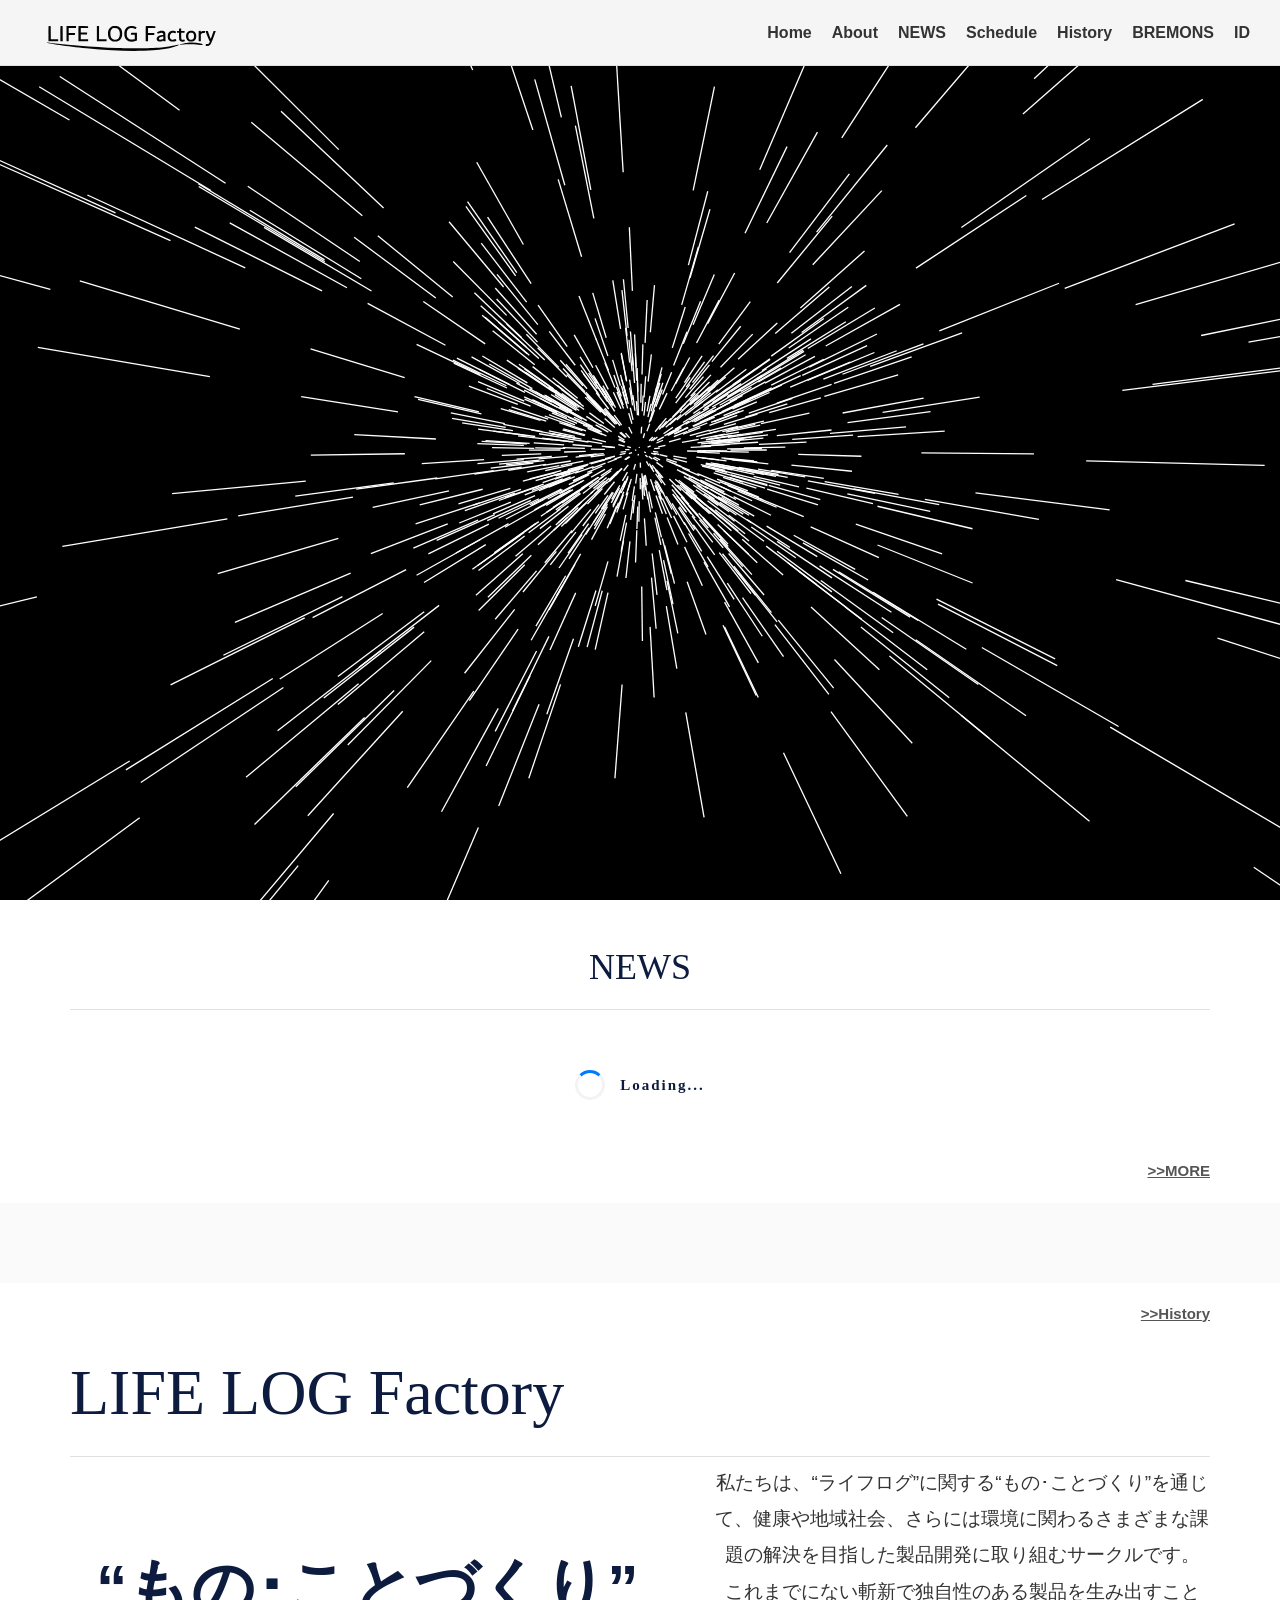
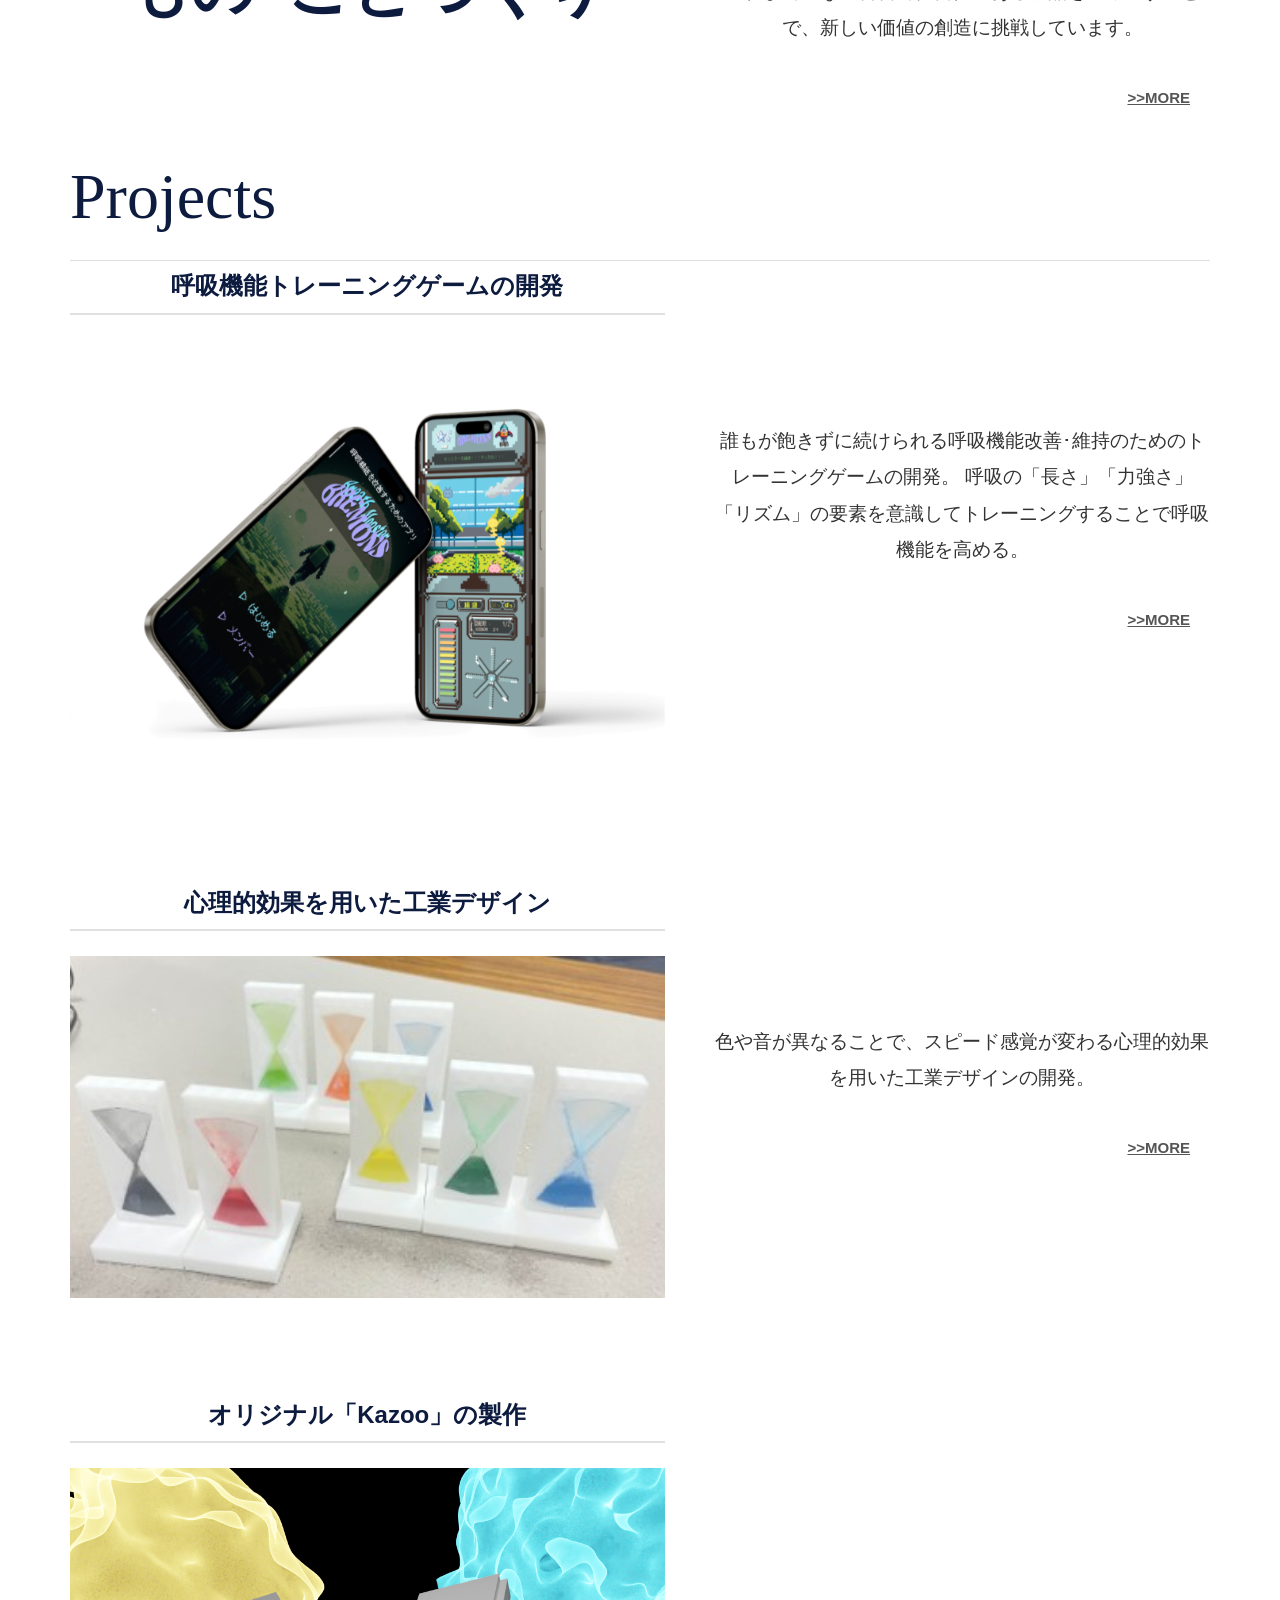
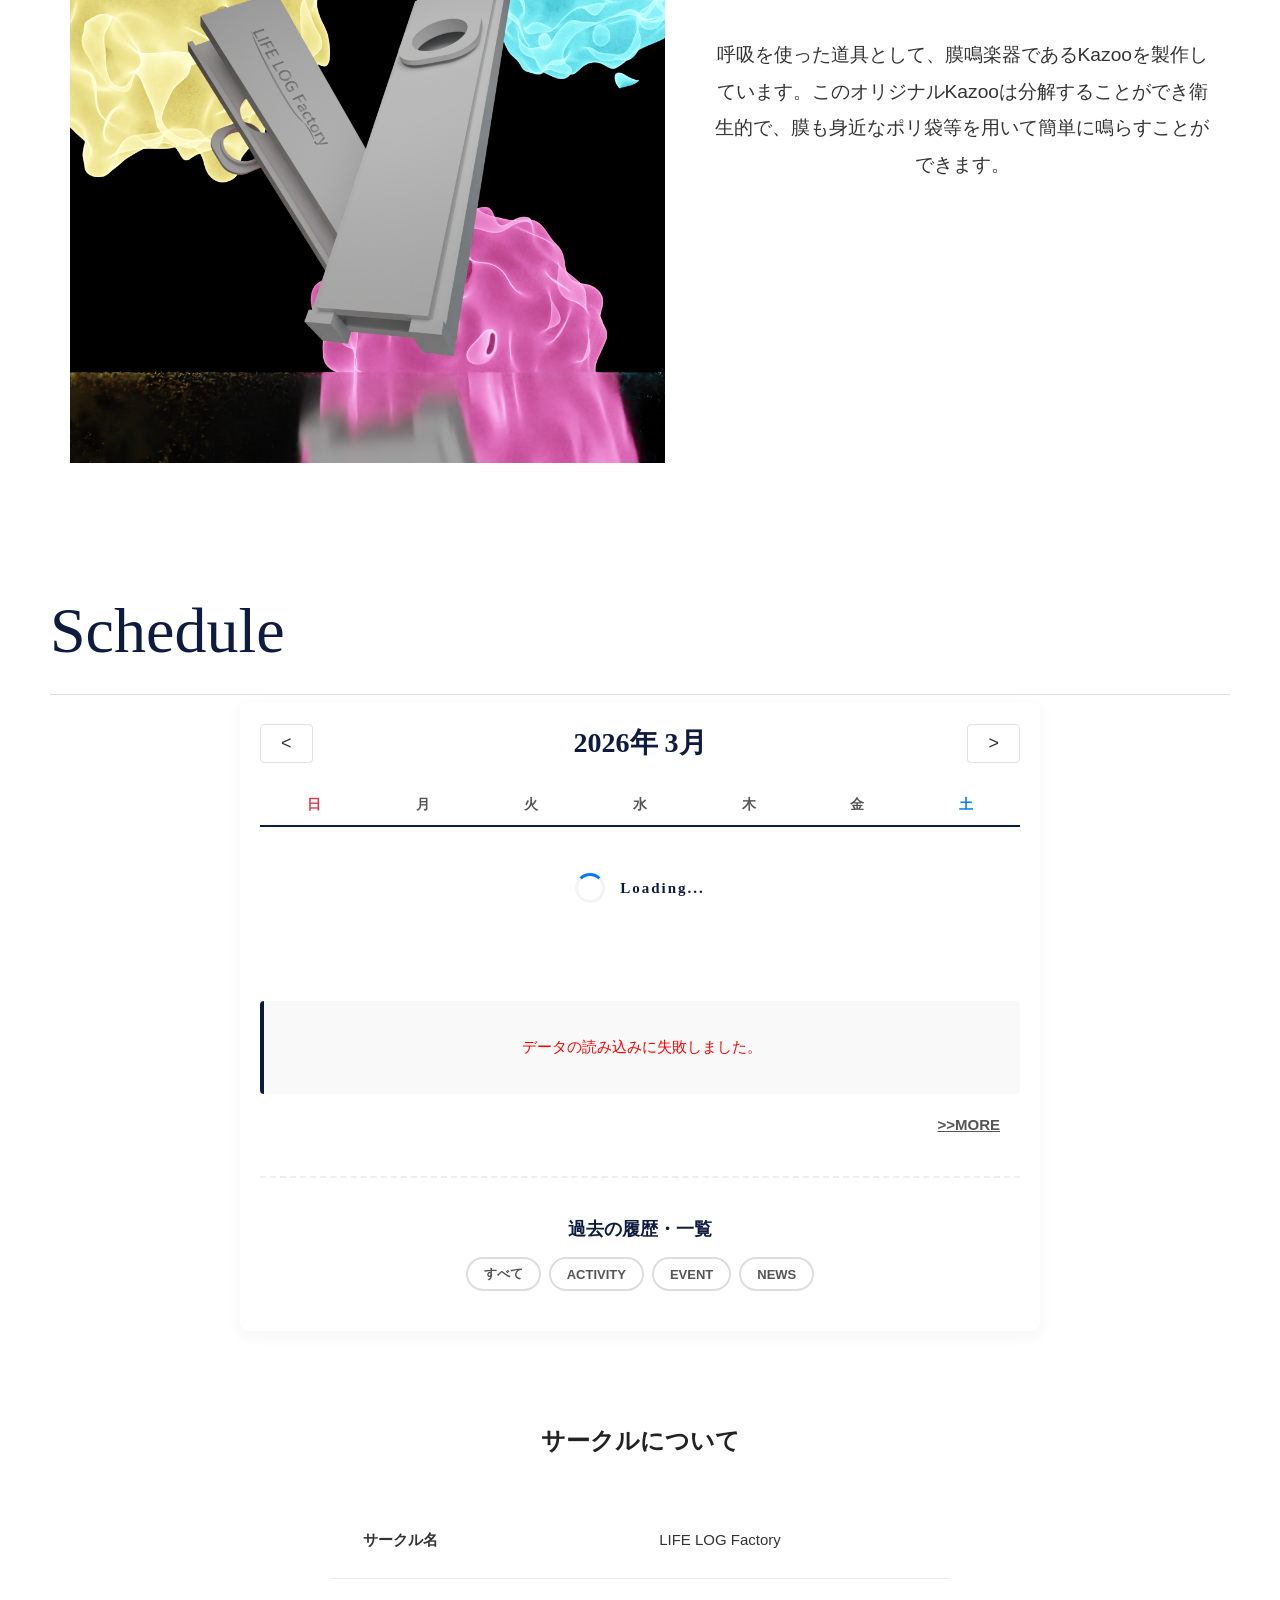
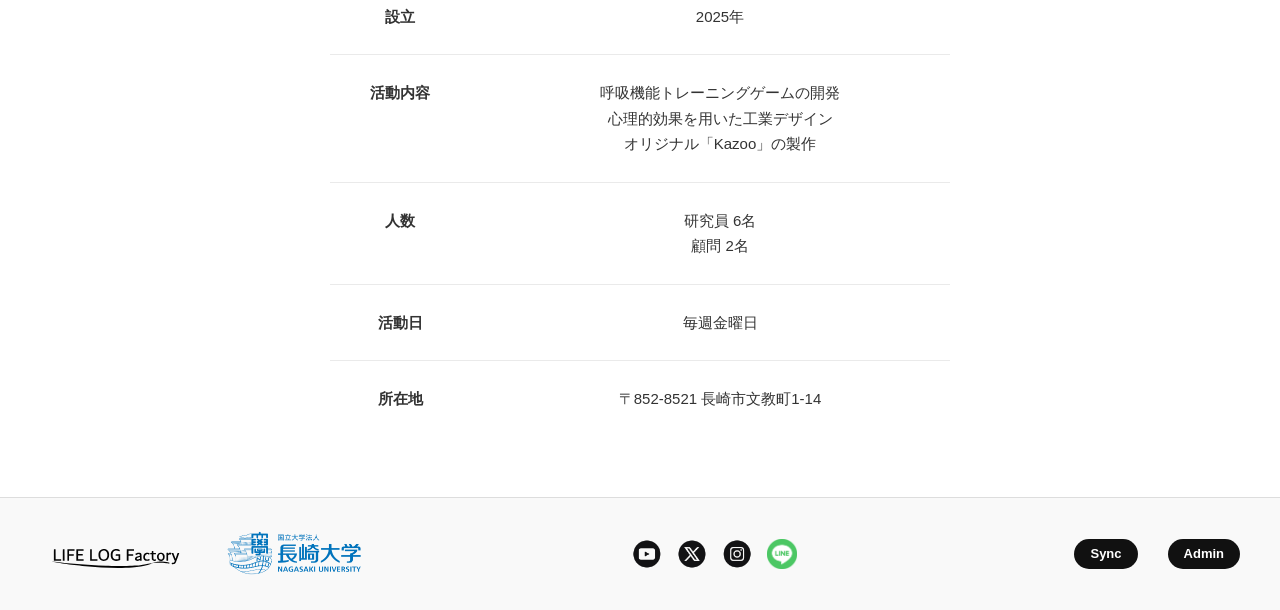
==== commit 1a973cc0: "Update index.html" ====
--- a/index.html
+++ b/index.html
@@ -6,6 +6,7 @@
     <link rel="stylesheet" href="./assets/css/sanitize.css">
     <link rel="stylesheet" href="./assets/css/style.css">
     <title>LIFE LOG Factory</title>
+    <meta name="google-site-verification" content="aKOUJbLK5TZAQ1UbjtIBwO6Wc7d7IT9s2ZfXhmXNFSM" />
     <meta name="description" content="私たちは、“ライフログ”に関する“もの･ことづくり”を通じて、健康や地域社会、さらには環境に関わるさまざまな課題の解決を目指した製品開発に取り組むサークルです。これまでにない斬新で独自性のある製品を生み出すことで、新しい価値の創造に挑戦しています。">
     <meta property="og:site_name" content="LIFE LOG Factory">
     <meta property="og:title" content="LIFE LOG Factory">
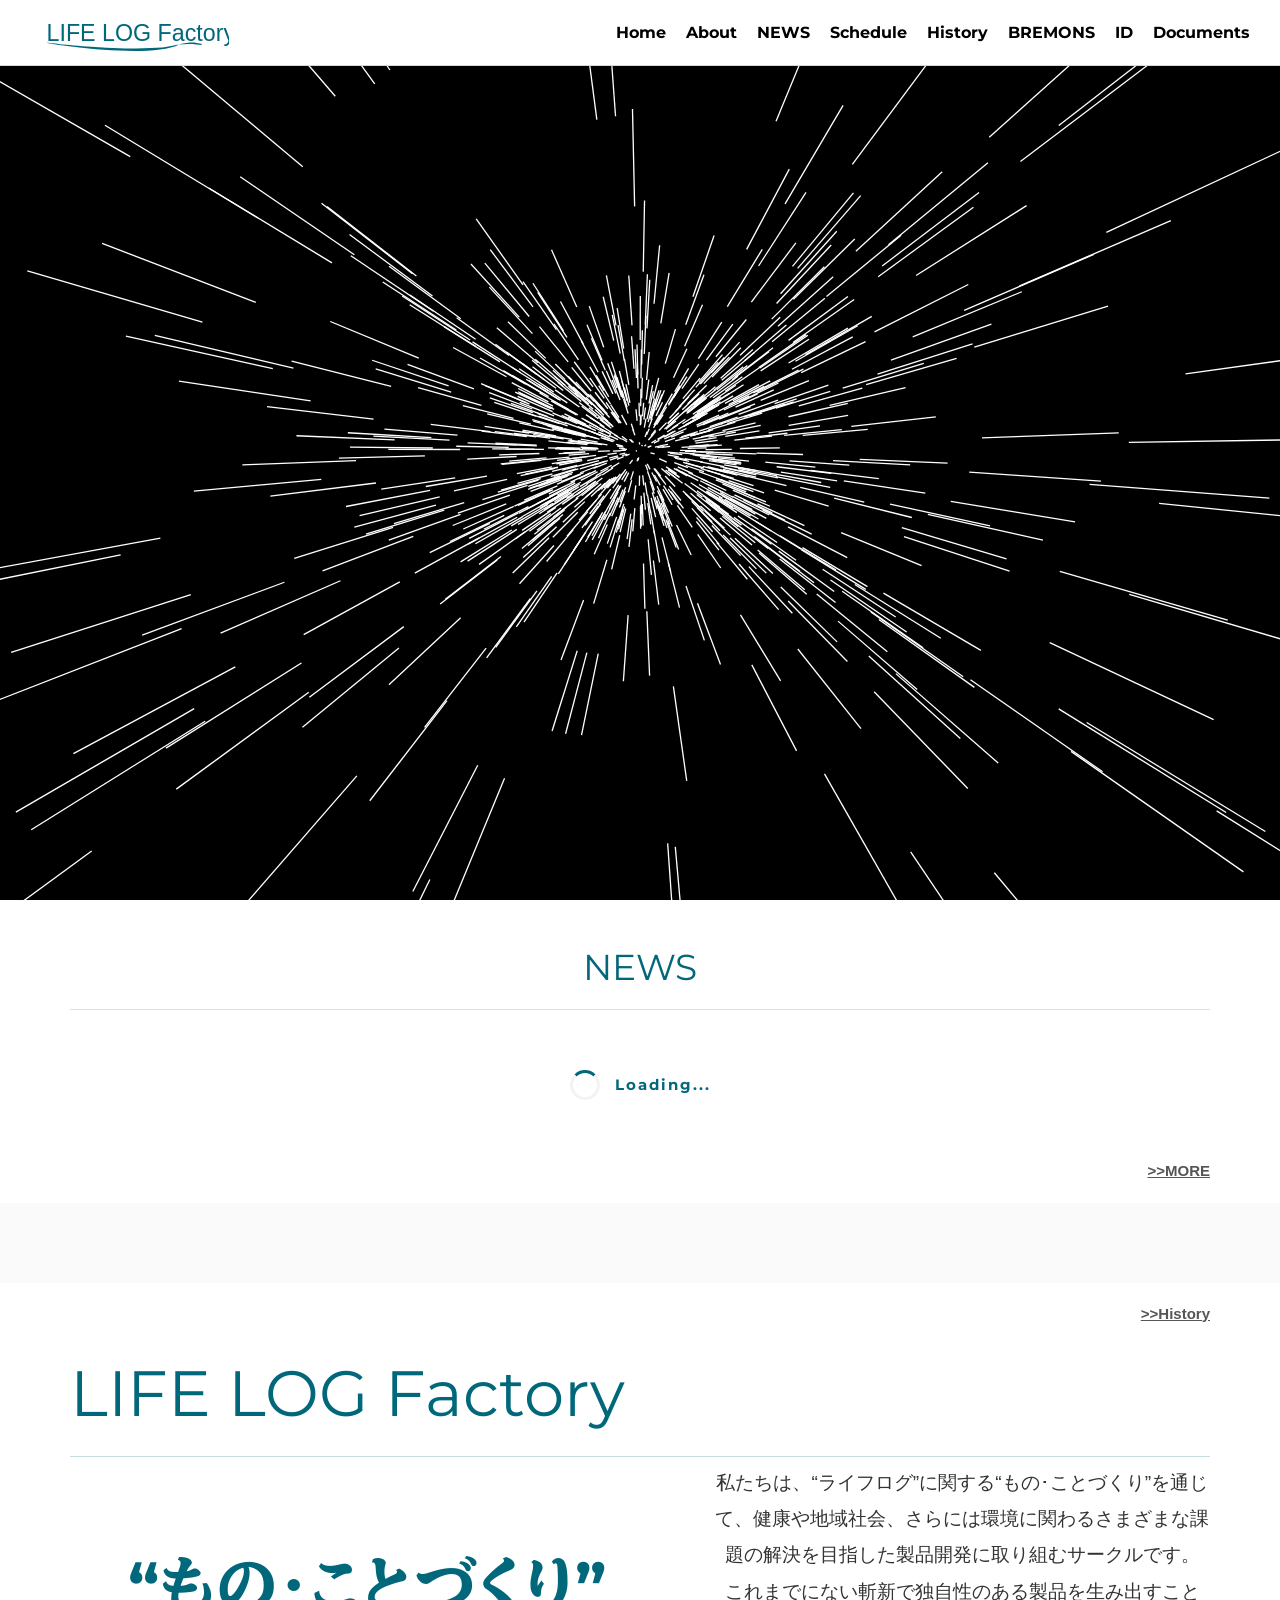
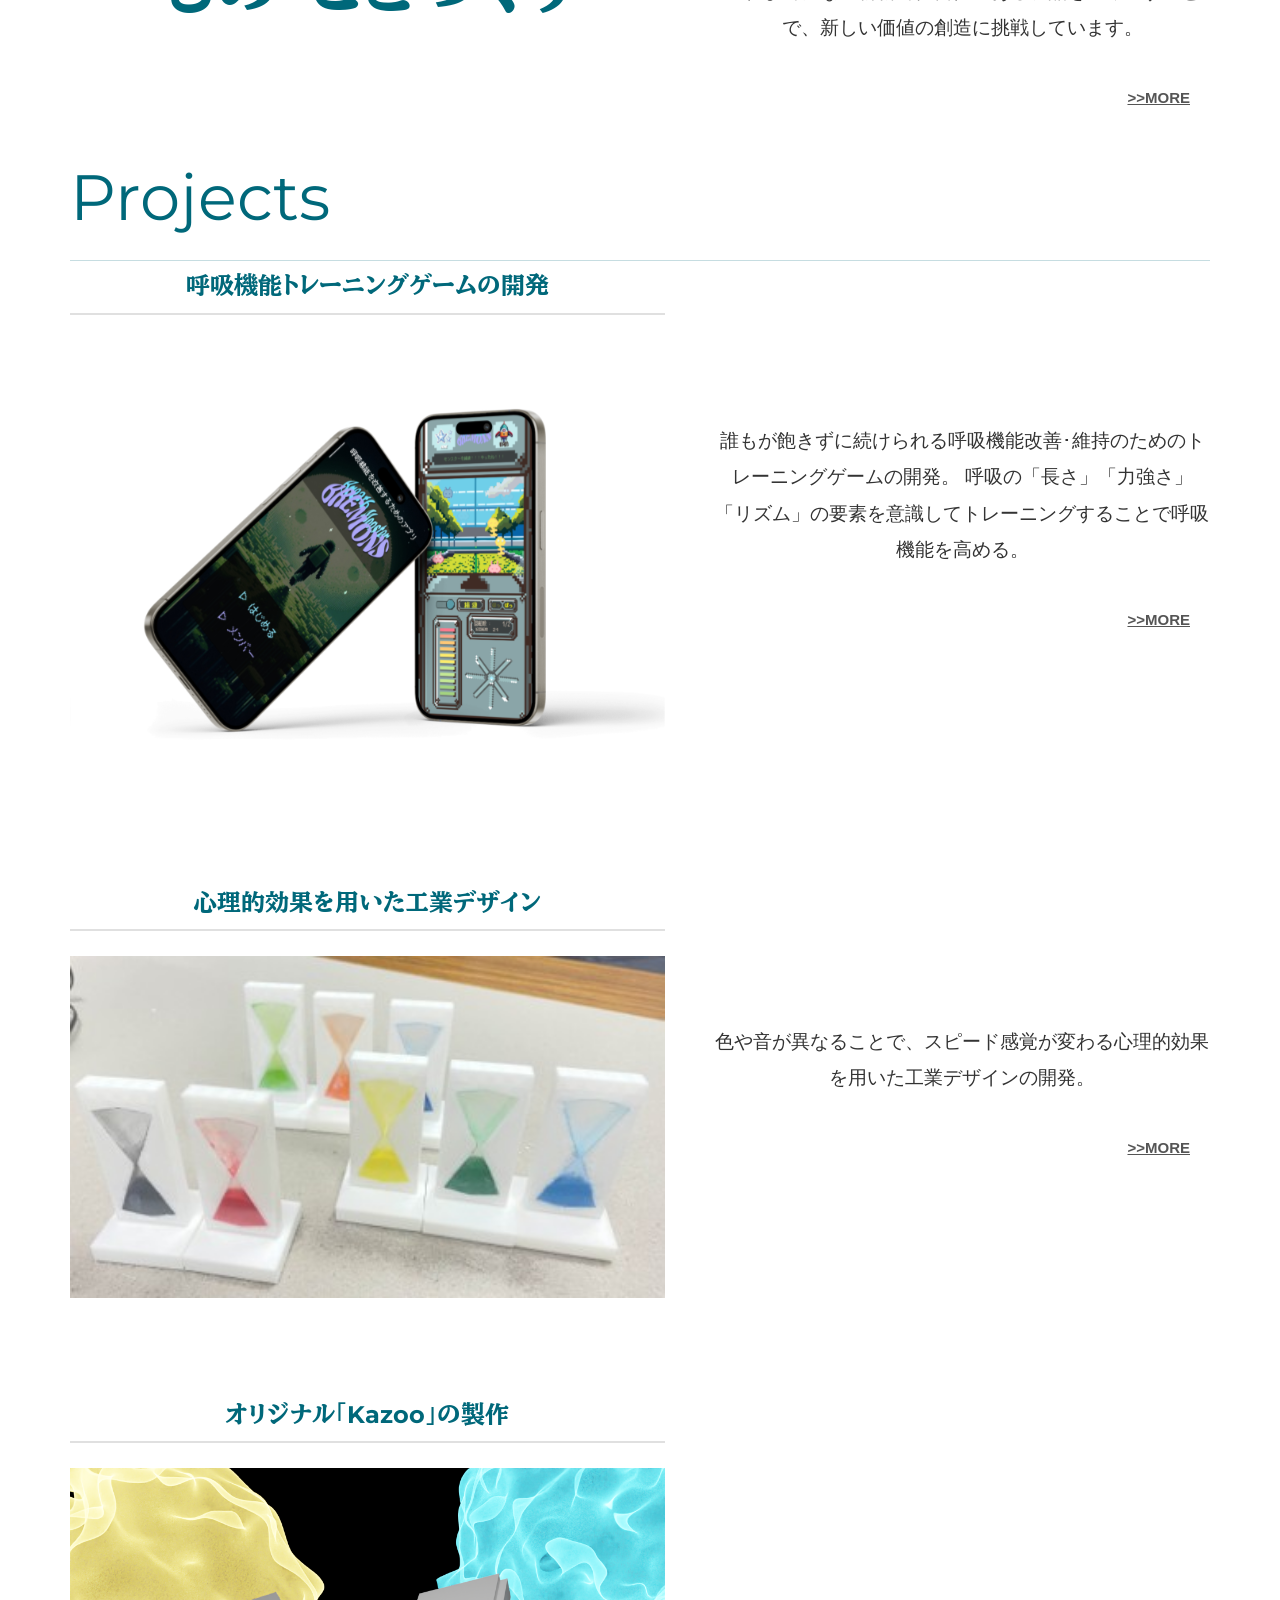
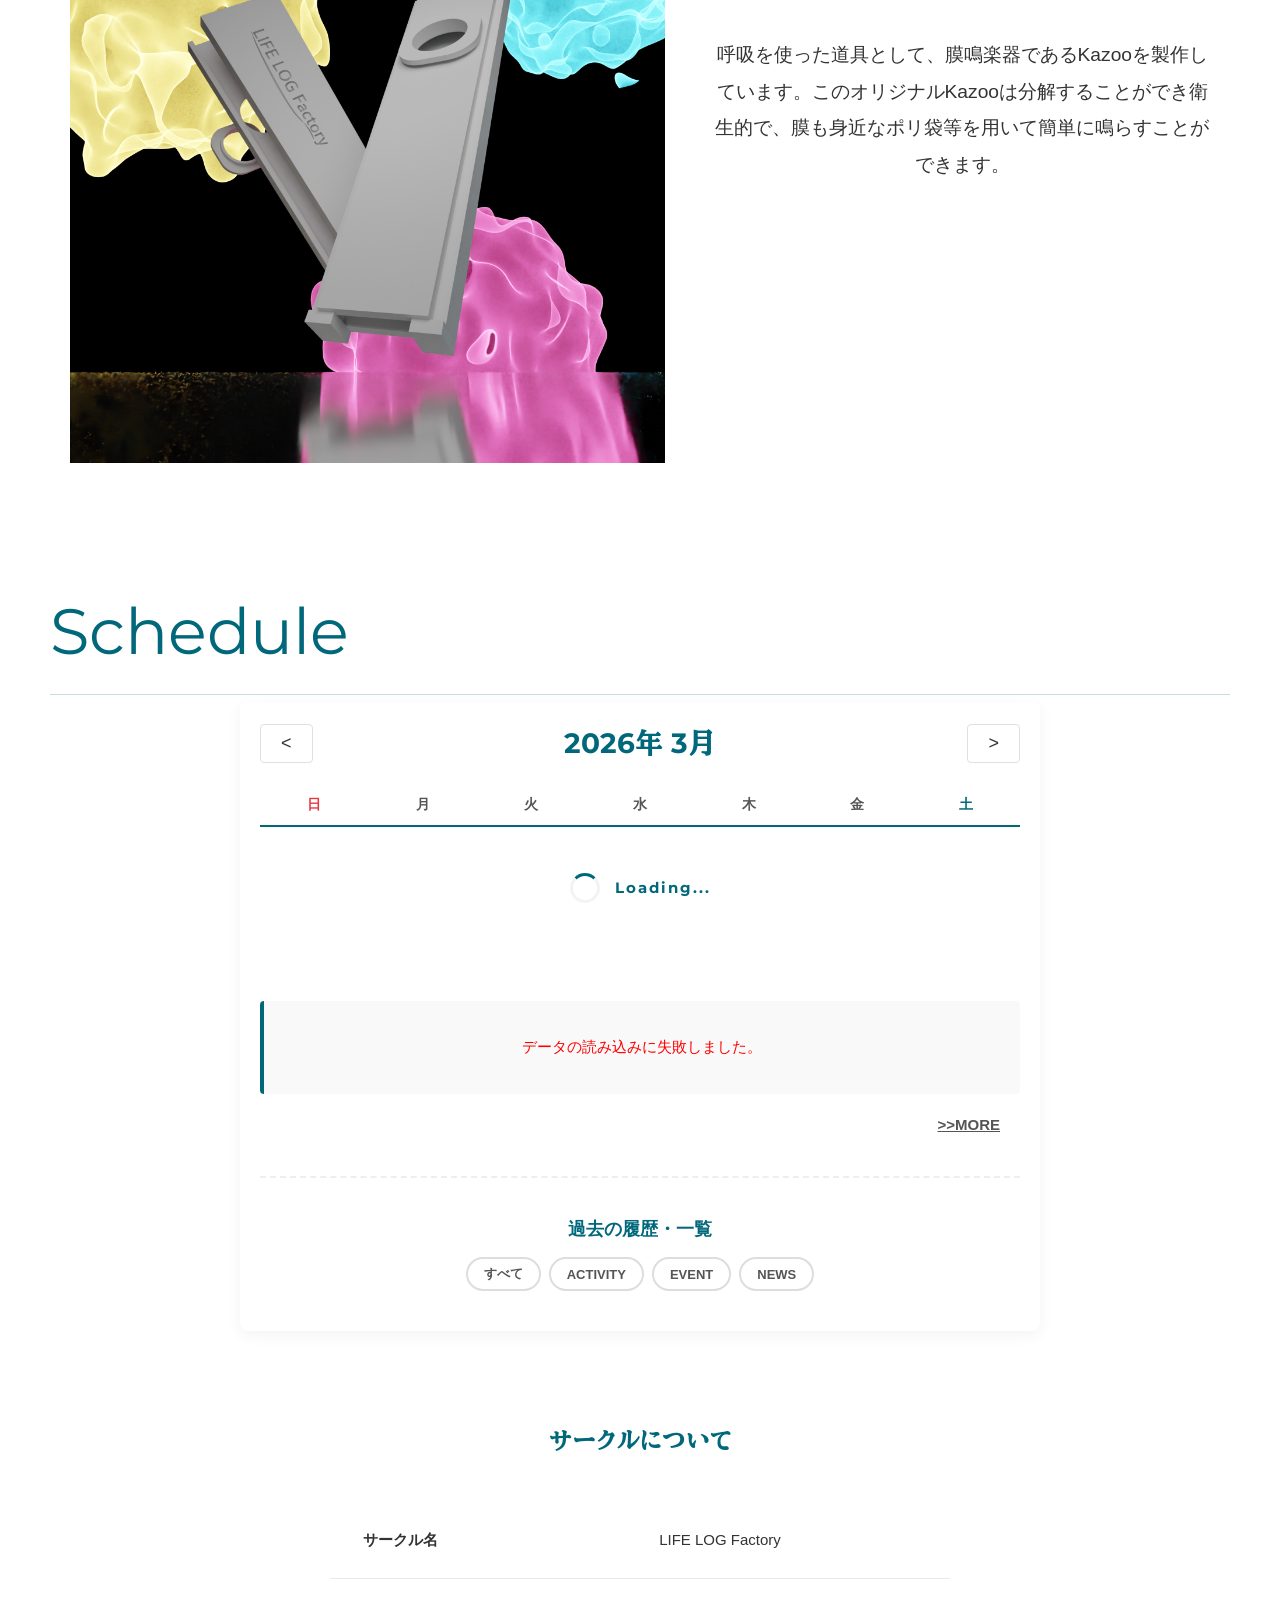
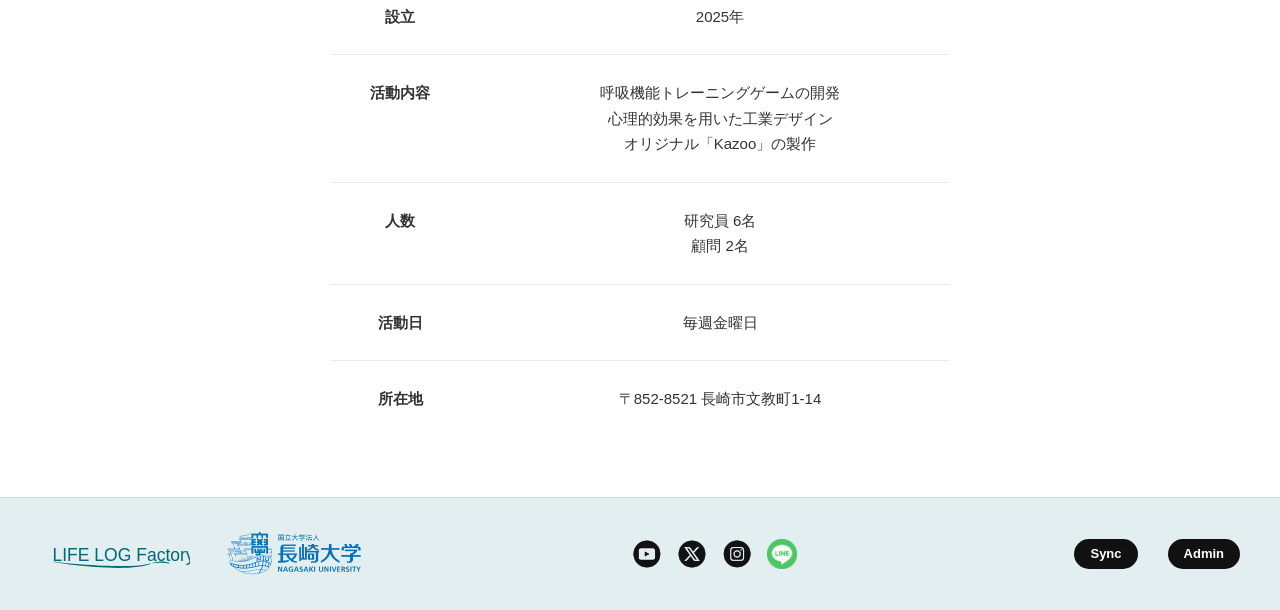
==== commit 51442300: "サイトデザインを新ブランド(#00687A系)に統一、ロゴをLLF_2026.svgに更新" ====
--- a/index.html
+++ b/index.html
@@ -5,6 +5,8 @@
     <meta name="viewport" content="width=device-width, initial-scale=1.0">
     <link rel="stylesheet" href="./assets/css/sanitize.css">
     <link rel="stylesheet" href="./assets/css/style.css">
+    <link rel="preconnect" href="https://fonts.googleapis.com">
+    <link href="https://fonts.googleapis.com/css2?family=BIZ+UDPMincho:wght@400;500;700&family=Montserrat:wght@400;500;700&display=swap" rel="stylesheet">
     <title>LIFE LOG Factory</title>
     <meta name="google-site-verification" content="aKOUJbLK5TZAQ1UbjtIBwO6Wc7d7IT9s2ZfXhmXNFSM" />
     <meta name="description" content="私たちは、“ライフログ”に関する“もの･ことづくり”を通じて、健康や地域社会、さらには環境に関わるさまざまな課題の解決を目指した製品開発に取り組むサークルです。これまでにない斬新で独自性のある製品を生み出すことで、新しい価値の創造に挑戦しています。">
@@ -26,7 +28,7 @@
     <div class="main-visual">
         <canvas id="starfield"></canvas>
         <div id="logo">
-            <img src="assets/img/LLF-img/LLF taitoru.svg" alt="GALAXY CIRCLE" />
+            <img src="assets/img/LLF-img/LLF_2026.svg" alt="LIFE LOG Factory logo" />
         </div>
     </div>
     <section class="news-container">
@@ -179,7 +181,7 @@
             <table class="calendar-table">
                 <thead>
                     <tr>
-                        <th style="color: #e63946;">日</th><th>月</th><th>火</th><th>水</th><th>木</th><th>金</th><th style="color: #007bff;">土</th>
+                        <th style="color: #e63946;">日</th><th>月</th><th>火</th><th>水</th><th>木</th><th>金</th><th style="color: var(--llf-primary);">土</th>
                     </tr>
                 </thead>
                 <tbody id="calendar-body">
@@ -193,7 +195,7 @@
                 <a href="schedule.html" class="more-link">>>MORE</a>
             </div>
             <div class="calendar-list-section" style="margin-top: 40px; padding-top: 20px; border-top: 2px dashed #eee;">
-                <h3 style="color: #0d1b3f; margin-bottom: 15px; text-align: center;">過去の履歴・一覧</h3>
+                <h3 style="color: var(--llf-primary); margin-bottom: 15px; text-align: center;">過去の履歴・一覧</h3>
                 <div class="tab-buttons" style="display: flex; flex-wrap: wrap; gap: 8px; margin-bottom: 20px; justify-content: center;">
                     <button class="filter-tab" data-type="ALL">すべて</button>
                     <button class="filter-tab" data-type="ACTIVITY">ACTIVITY</button>
--- a/assets/css/style.css
+++ b/assets/css/style.css
@@ -1,10 +1,33 @@
 @charset "utf-8";
 
+/* =========================================
+   LIFE LOG Factory ブランドカラー / フォント
+   詳細は DESIGN.md を参照。新しい色・フォントは
+   ここに変数を追加してから使うこと。
+   ========================================= */
+:root {
+  --llf-primary: #00687A;
+  --llf-teal-900: #00687A;
+  --llf-teal-800: #1C7989;
+  --llf-teal-700: #398A98;
+  --llf-teal-600: #559AA6;
+  --llf-teal-500: #71ABB5;
+  --llf-teal-400: #8EBCC4;
+  --llf-teal-300: #AACDD3;
+  --llf-teal-200: #C6DDE1;
+  --llf-teal-100: #E3EEF0;
+  --llf-black: #000000;
+  --llf-white: #FFFFFF;
+
+  --llf-font-heading-ja: 'BIZ UDPMincho', serif;
+  --llf-font-heading-en: 'Montserrat', sans-serif;
+  --llf-font-body: 'Noto Sans JP', "Helvetica Neue", "Helvetica", "Hiragino Sans", "Hiragino Kaku Gothic ProN", "Arial", "Yu Gothic", "Meiryo", sans-serif;
+}
+
 body{
-  font-family: 'Noto Sans JP', "Helvetica Neue", "Helvetica", "Hiragino Sans", "Hiragino Kaku Gothic ProN", "Arial", "Yu Gothic", "Meiryo", sans-serif;
+  font-family: var(--llf-font-body);
   font-size: 15px;
   line-height: 1.5;
-  /* color: #c93030; */
 }
 
 /* アニメーションさせたい要素の初期状態 */
@@ -26,7 +49,7 @@
 }
 /* header */
 .header{
-  background-color: whitesmoke;
+  background-color: var(--llf-white);
   width: 100%;
   padding: 10px 30px;
   box-sizing: border-box;
@@ -34,7 +57,7 @@
   align-items: center;
   justify-content: space-between;
   position: fixed;
-  border-bottom: 1px solid #e0e0e0;
+  border-bottom: 1px solid var(--llf-teal-200);
   z-index: 1000; /* 修正：ヘッダーが一番上に来るよう数値を大きくしました */
 }
 .header-logo img{
@@ -50,12 +73,13 @@
 }
 .header-nav a{
   text-decoration: none;
-  color: #333;
+  color: var(--llf-black);
+  font-family: var(--llf-font-heading-en), var(--llf-font-heading-ja);
   font-size: 16px;
   font-weight: bold;
 }
 .header-nav a:hover {
-  color: #007bff;
+  color: var(--llf-primary);
 }
 /* main-visual */
 .main-visual {
@@ -91,9 +115,10 @@
   width: 100%;       /* 親要素(#logo)の幅に合わせて伸縮 */
   height: auto;      /* 高さは比率を保って自動調整 */
   object-fit: contain; /* 確実に枠内に収める */
-  
-  /* 以前のCSSにあった影の効果を画像にも適用したい場合（任意） */
-  /* filter: drop-shadow(0 0 10px rgba(0, 204, 255, 0.5));  */
+
+  /* ロゴ（LLF_2026.svg）はティール単色のため、黒背景のヒーローでは
+     filterで白抜きにして視認性を確保する（DESIGN.md 1章参照） */
+  filter: brightness(0) invert(1);
 }
 
 #logo.show {
@@ -103,10 +128,10 @@
 
 /* news */
 .news-title {
-  font-family: "Times New Roman", Times, serif; /* 他の大見出しとフォントを統一 */
+  font-family: var(--llf-font-heading-en), var(--llf-font-heading-ja);
   font-size: 36px; /* 24pxから大きく変更 */
   font-weight: normal;
-  color: #0d1b3f; /* 濃い紺色で統一感を出す */
+  color: var(--llf-primary);
   text-align: center; /* 中央寄せにして目立たせる（左寄せが良い場合は left に） */
   margin: 40px 20px 20px;
   padding-bottom: 15px;
@@ -154,7 +179,7 @@
 }
 
 .news-link:hover {
-  color: #007bff;
+  color: var(--llf-primary);
   text-decoration: underline;
 }
 
@@ -202,10 +227,9 @@
 }
 
 .service-main-title {
-  /* "Service"のフォントはセリフ体（明朝体）のように見えるため指定 */
-  font-family: "Times New Roman", Times, serif;
+  font-family: var(--llf-font-heading-en), var(--llf-font-heading-ja);
   font-size: 5vw; /* 画面幅に応じてサイズが変わる */
-  color: #0d1b3f; /* 濃い紺色 */
+  color: var(--llf-primary);
   margin: 0;
   font-weight: normal;
 }
@@ -213,7 +237,7 @@
 .divider {
   border: none;
   height: 1px;
-  background-color: #e0e0e0;
+  background-color: var(--llf-teal-200);
   margin-top: 15px;
 }
 
@@ -230,9 +254,10 @@
 }
 
 .service-catchphrase {
+  font-family: var(--llf-font-heading-en), var(--llf-font-heading-ja);
   font-size: 4.9vw;
   font-weight: bold;
-  color: #0d1b3f;
+  color: var(--llf-primary);
   line-height: 1.6;
   margin: 0;
 }
@@ -271,12 +296,13 @@
 
 /* セクションタイトル */
 .info-title {
+  font-family: var(--llf-font-heading-en), var(--llf-font-heading-ja);
   text-align: center;
   font-size: 24px;
   font-weight: bold;
   margin-top: 20px;
   margin-bottom: 40px;
-  color: #222;
+  color: var(--llf-primary);
 }
 
 /* 情報リスト全体 */
@@ -334,7 +360,7 @@
 
 /* リンクのスタイル */
 .info-data a {
-  color: #007bff;
+  color: var(--llf-primary);
   text-decoration: none;
 }
 
@@ -370,8 +396,8 @@
   justify-content: space-between; /* 左・中央・右に分割 */
   align-items: center;            /* 縦の中央揃えに変更 */
   padding: 30px 40px;             /* 上下余白を少し広げる */
-  background-color: #f9f9f9;
-  border-top: 1px solid #ddd;
+  background-color: var(--llf-teal-100);
+  border-top: 1px solid var(--llf-teal-200);
 }
 
 /* 左 ロゴ縦並び */
@@ -618,9 +644,10 @@
 
 /* プロジェクトのタイトル用デザイン */
 .project-title {
+  font-family: var(--llf-font-heading-en), var(--llf-font-heading-ja);
   font-size: 24px; /* 文字を少しスッキリしたサイズに調整 */
   font-weight: bold;
-  color: #0d1b3f;
+  color: var(--llf-primary);
   margin-top: 0;
   margin-bottom: 25px; /* 修正：タイトルと下の画像の間にしっかり空白を入れる */
   line-height: 1.4;
@@ -700,9 +727,9 @@
 }
 
 #calendar-month-year {
-    font-family: "Times New Roman", Times, serif;
+    font-family: var(--llf-font-heading-en), var(--llf-font-heading-ja);
     font-size: 28px;
-    color: #0d1b3f; /* サイトのテーマカラー */
+    color: var(--llf-primary); /* サイトのテーマカラー */
     margin: 0;
 }
 
@@ -716,7 +743,7 @@
     padding: 10px 0;
     color: #555;
     font-weight: bold;
-    border-bottom: 2px solid #0d1b3f;
+    border-bottom: 2px solid var(--llf-primary);
     font-size: 14px;
 }
 
@@ -783,7 +810,7 @@
 }
 
 /* 4つのタグの色設定（ベタ塗りにする） */
-.marker-news { background-color: #007bff; } /* 青: NEWS */
+.marker-news { background-color: var(--llf-primary); } /* 青: NEWS */
 .marker-event { background-color: #dc3545; } /* 赤: EVENT */
 .marker-activity { background-color: #e65100; } /* オレンジ: ACTIVITY */
 .marker-other { background-color: #6c757d; } /* グレー: OTHER */
@@ -796,7 +823,7 @@
 /* --- 詳細表示エリア --- */
 .calendar-details {
     margin-top: 25px; padding: 20px; background-color: #f9f9f9;
-    border-left: 4px solid #0d1b3f; border-radius: 4px; min-height: 80px;
+    border-left: 4px solid var(--llf-primary); border-radius: 4px; min-height: 80px;
 }
 .details-placeholder { color: #888; text-align: center; margin: 0; }
 .detail-item {
@@ -808,7 +835,7 @@
 .detail-type-badge {
     font-weight: bold; font-size: 12px; padding: 2px 6px; border-radius: 3px; margin-right: 10px;
 }
-.detail-type-news     { color: #007bff; border: 1px solid #007bff; }
+.detail-type-news     { color: var(--llf-primary); border: 1px solid var(--llf-primary); }
 .detail-type-event    { color: #dc3545; border: 1px solid #dc3545; }
 .detail-type-activity { color: #e65100; border: 1px solid #e65100; }
 .detail-type-other    { color: #6c757d; border: 1px solid #6c757d; }
@@ -838,7 +865,7 @@
     vertical-align: middle;
 }
 .admin-link:hover {
-    background-color: #007bff; /* ホバー時はLLFの青に */
+    background-color: var(--llf-primary);
     color: #fff;
 }
 
@@ -847,7 +874,7 @@
     margin-top: 25px;
     padding: 20px;
     background-color: #f9f9f9;
-    border-left: 4px solid #0d1b3f;
+    border-left: 4px solid var(--llf-primary);
     border-radius: 4px;
     min-height: 80px;
 }
@@ -870,11 +897,11 @@
 }
 
 .detail-type-news {
-    color: #007bff;
+    color: var(--llf-primary);
     font-weight: bold;
     margin-right: 15px;
     font-size: 13px;
-    border: 1px solid #007bff;
+    border: 1px solid var(--llf-primary);
     padding: 2px 6px;
     border-radius: 3px;
 }
@@ -897,9 +924,9 @@
     justify-content: center;
     align-items: center;
     padding: 40px 0;
-    color: #0d1b3f;
+    color: var(--llf-primary);
     font-weight: bold;
-    font-family: "Times New Roman", Times, serif;
+    font-family: var(--llf-font-heading-en), var(--llf-font-heading-ja);
     letter-spacing: 2px;
 }
 
@@ -907,7 +934,7 @@
     width: 30px;
     height: 30px;
     border: 3px solid #f3f3f3;
-    border-top: 3px solid #007bff; /* スピナーの青色 */
+    border-top: 3px solid var(--llf-primary); /* スピナーの青色 */
     border-radius: 50%;
     animation: spin 1s linear infinite;
     margin-right: 15px;
@@ -984,10 +1011,10 @@
 .filter-tab:hover { background: #f0f0f0; }
 
 /* アクティブ（選択中）の時の色 */
-.filter-tab.active { background: #0d1b3f; color: #fff; border-color: #0d1b3f; }
+.filter-tab.active { background: var(--llf-primary); color: #fff; border-color: var(--llf-primary); }
 .filter-tab[data-type="ACTIVITY"].active { background: #e65100; border-color: #e65100; }
 .filter-tab[data-type="EVENT"].active { background: #dc3545; border-color: #dc3545; }
-.filter-tab[data-type="NEWS"].active { background: #007bff; border-color: #007bff; }
+.filter-tab[data-type="NEWS"].active { background: var(--llf-primary); border-color: var(--llf-primary); }
 
 /* =========================================
    スマホ専用の微調整（余白・文字サイズ・カレンダー）
@@ -1028,4 +1055,22 @@
 
     /* スマホでのスライダーの画像サイズを少し小さく */
     .slider-img { width: 200px; height: 130px; }
-}+}
+
+/* =========================================
+   ドキュメントページ (Documents) 用スタイル
+   ========================================= */
+.drive-embed-wrapper {
+    margin-top: 30px;
+    border: 1px solid #ddd;
+    border-radius: 8px;
+    overflow: hidden;
+    box-shadow: 0 4px 10px rgba(0,0,0,0.05);
+}
+
+@media (max-width: 768px) {
+    .drive-embed-wrapper iframe {
+        height: 400px; /* スマホ表示時は高さを少し抑える */
+    }
+}
+
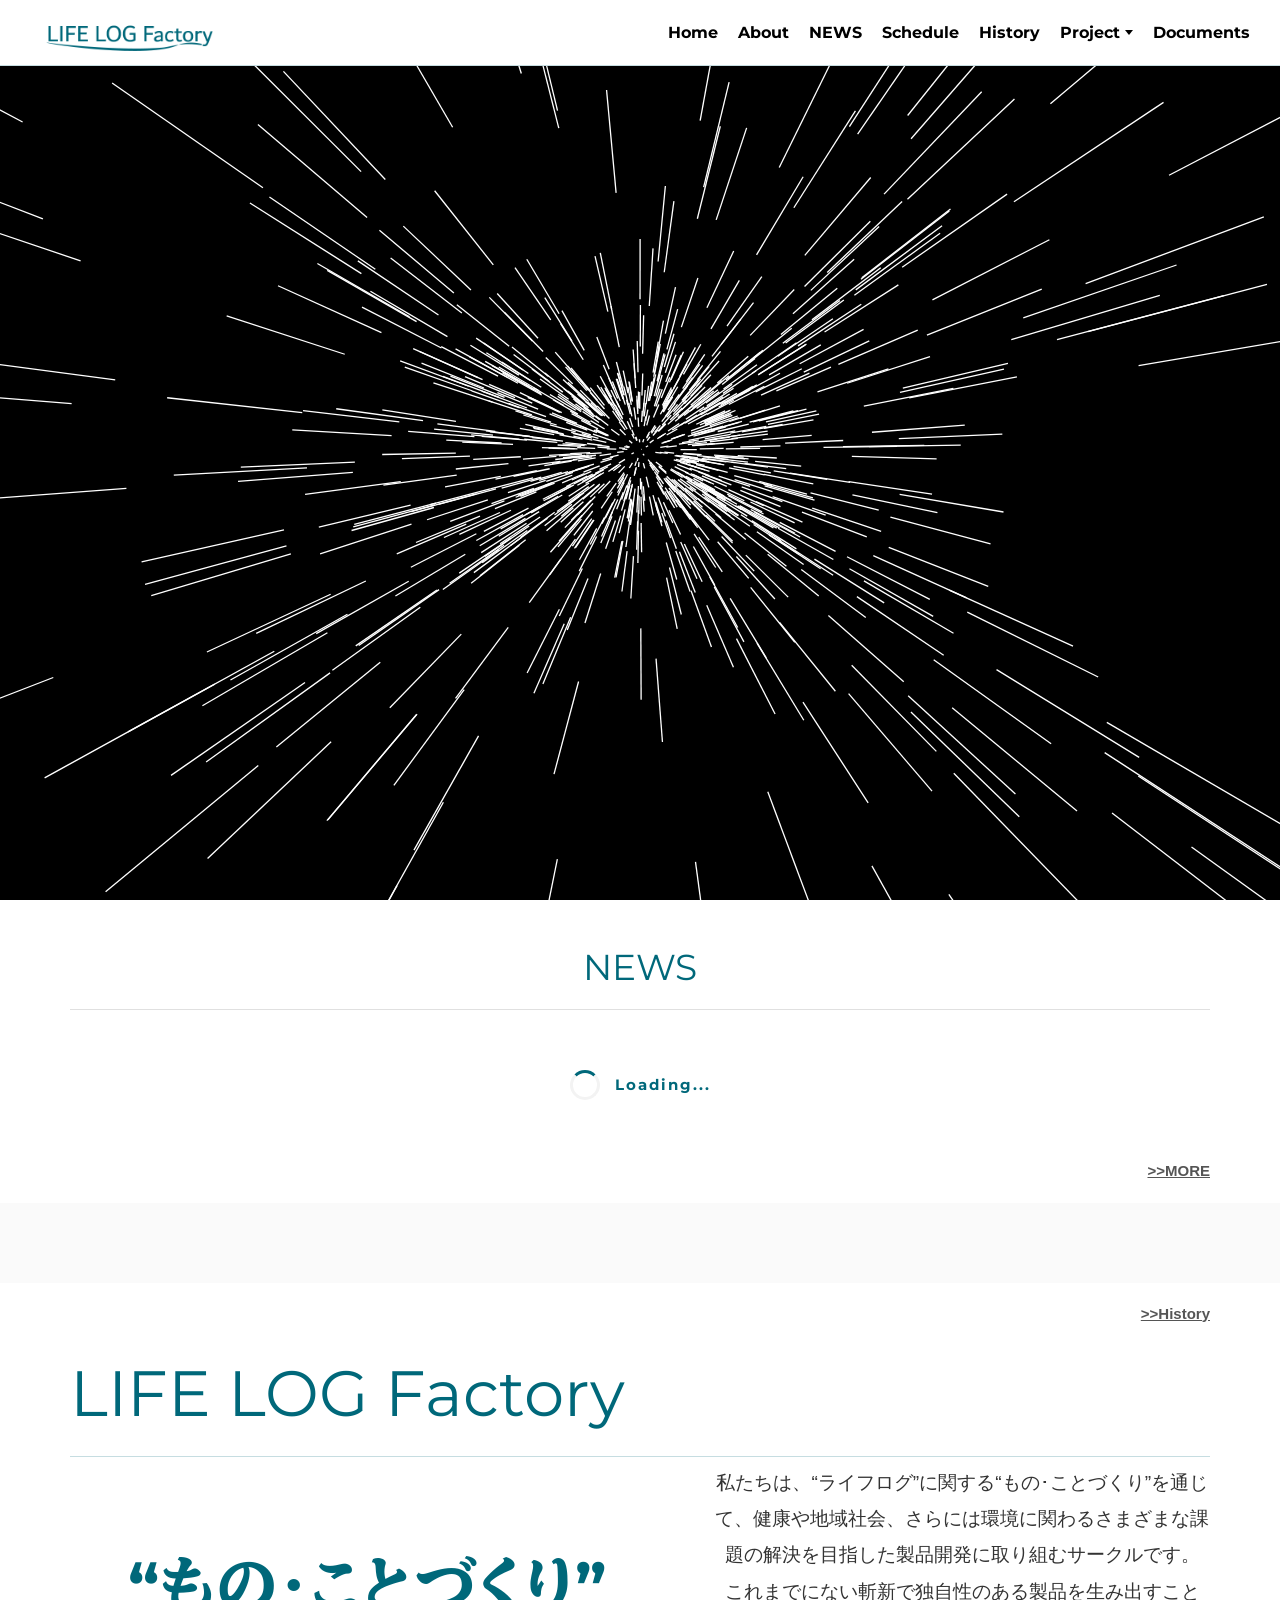
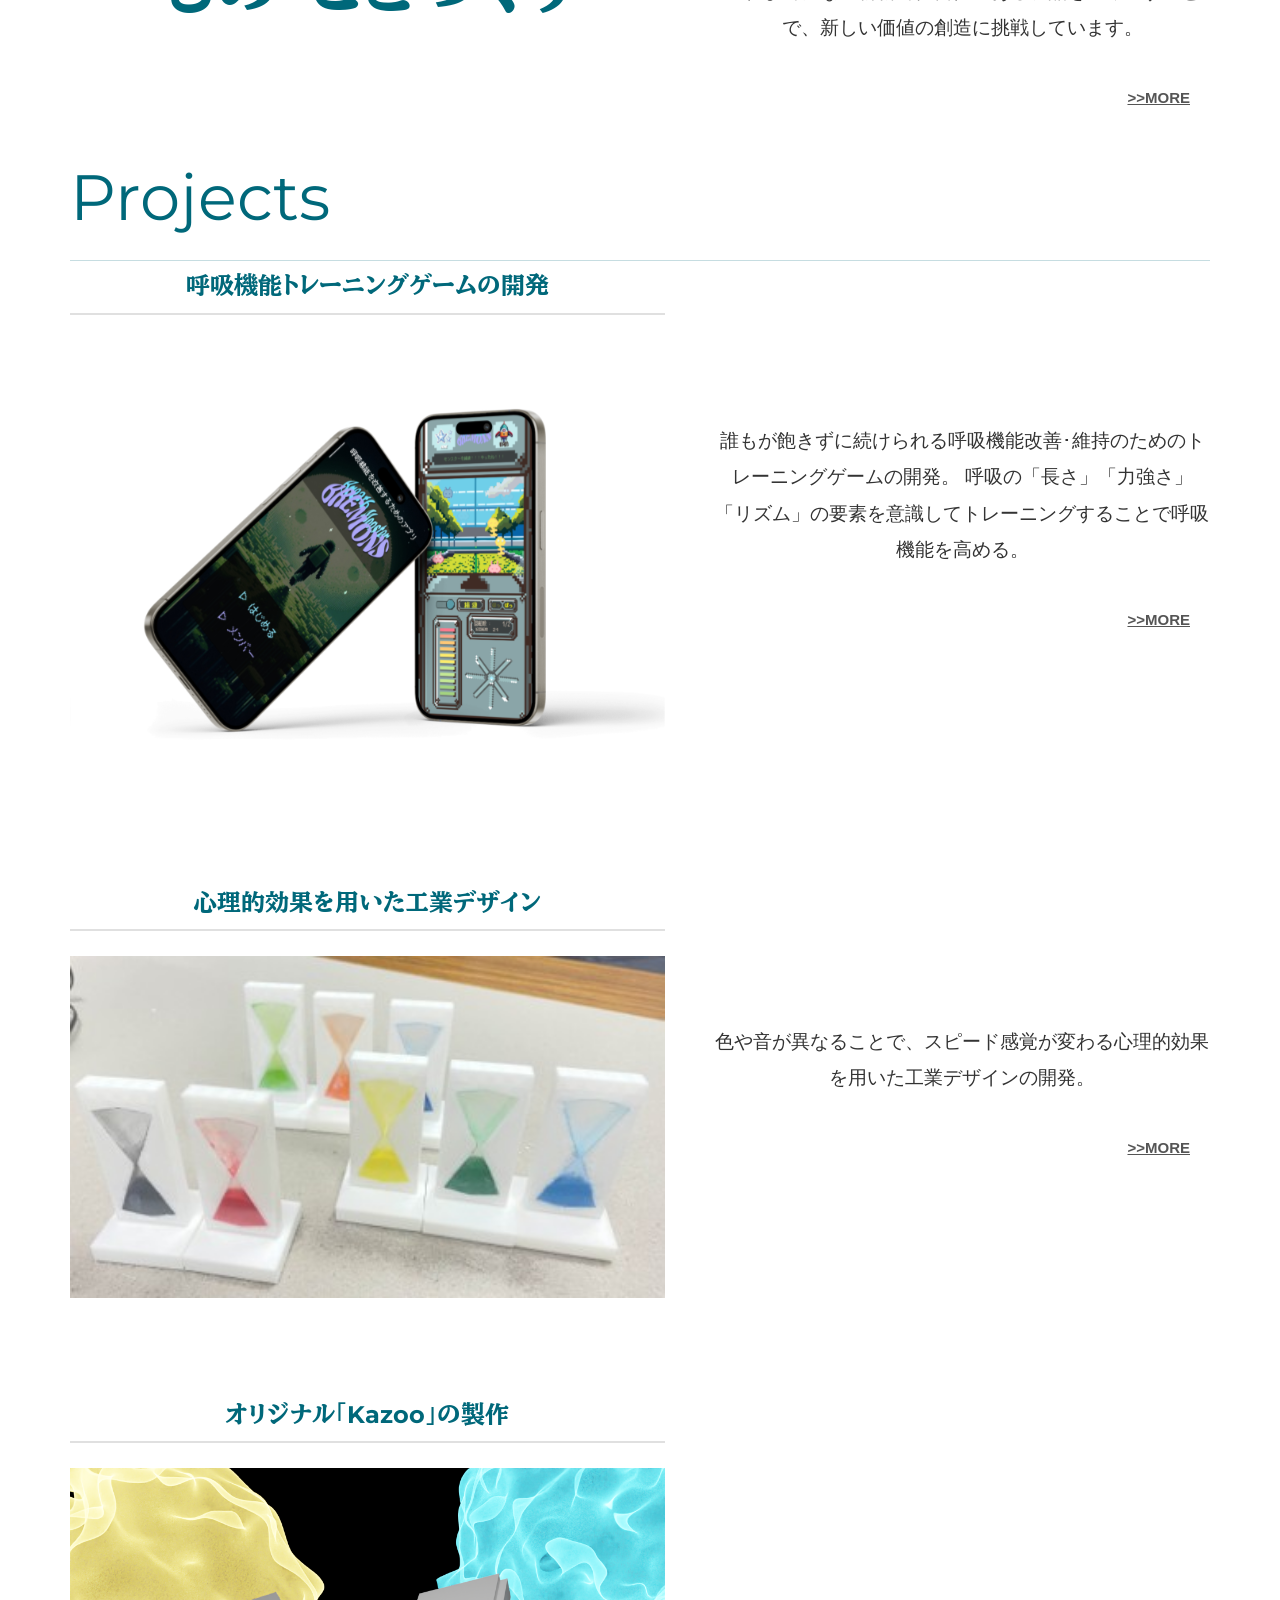
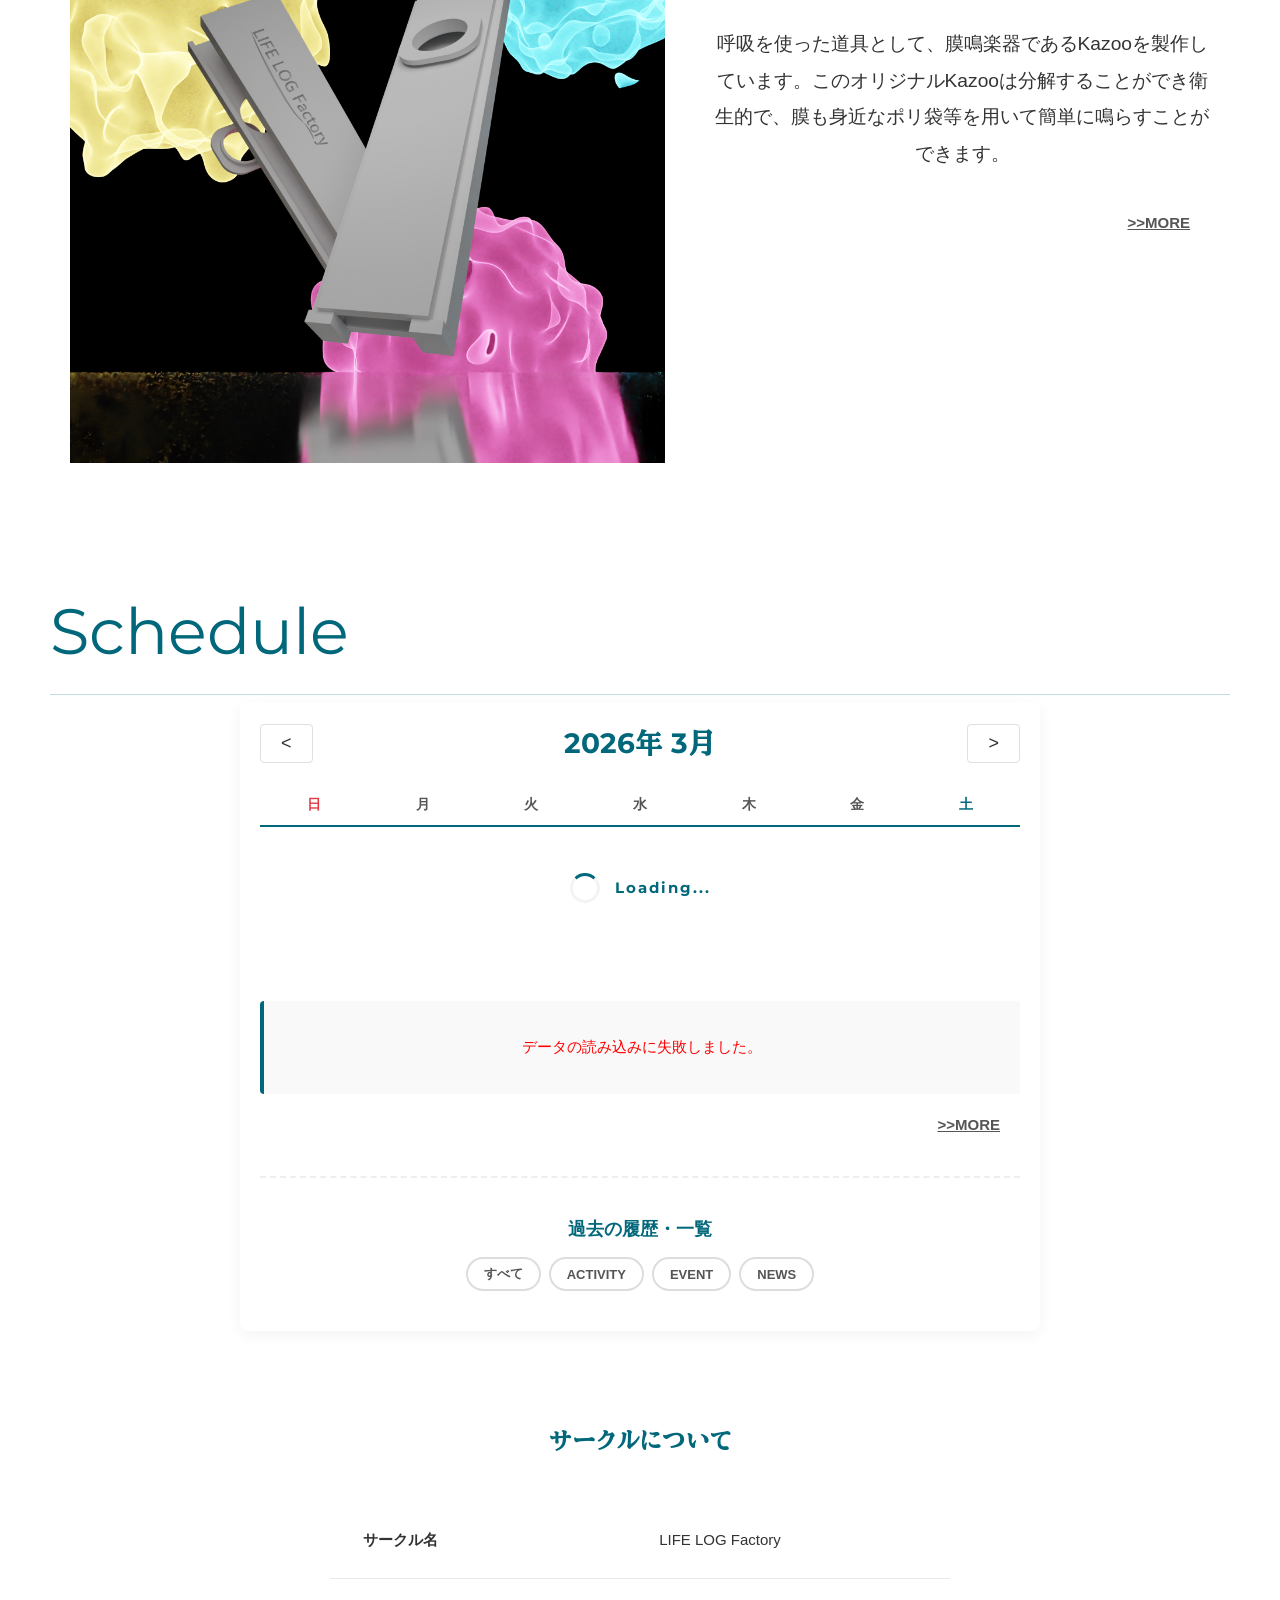
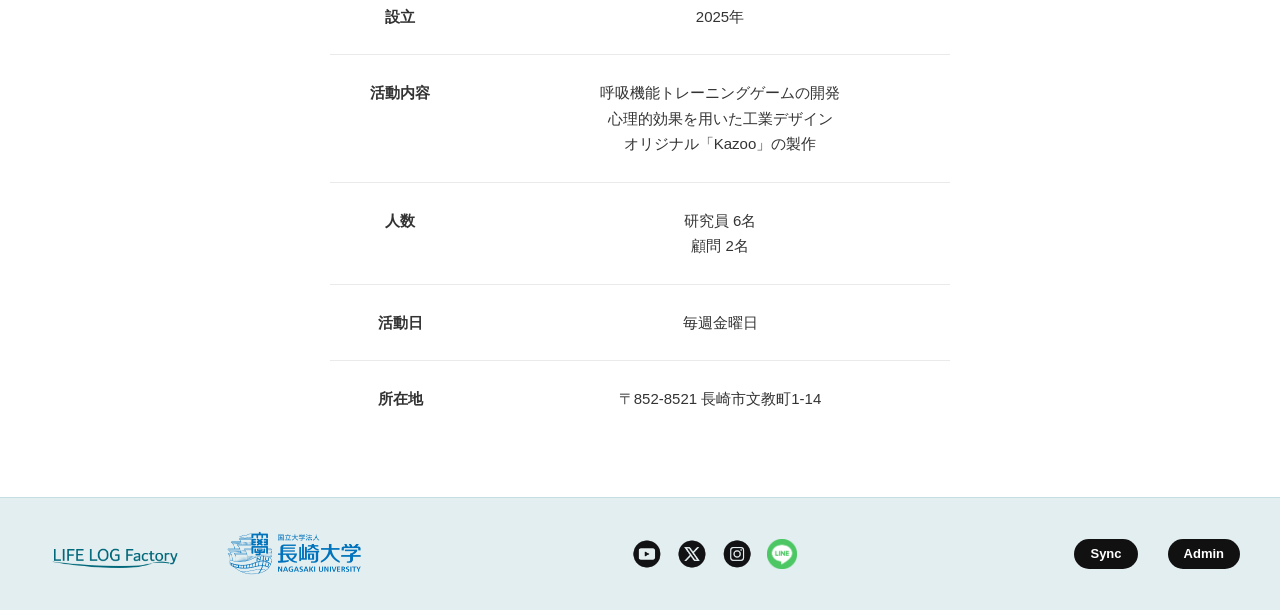
==== commit 71986f2a: "ロゴをPNGに切り替えて表示崩れを修正、Projectドロップダウン(BREMONS/ID/Kazoo)を追加、Kazooの紹介ページを新設" ====
--- a/index.html
+++ b/index.html
@@ -28,7 +28,7 @@
     <div class="main-visual">
         <canvas id="starfield"></canvas>
         <div id="logo">
-            <img src="assets/img/LLF-img/LLF_2026.svg" alt="LIFE LOG Factory logo" />
+            <img src="assets/img/LLF-img/LLF_2026.png" alt="LIFE LOG Factory logo" />
         </div>
     </div>
     <section class="news-container">
@@ -145,6 +145,9 @@
                         <p class="service-description">
                             呼吸を使った道具として、膜鳴楽器であるKazooを製作しています。このオリジナルKazooは分解することができ衛生的で、膜も身近なポリ袋等を用いて簡単に鳴らすことができます。
                         </p>
+                        <div class="more-link-wrapper">
+                            <a href="kazoo.html" class="more-link">>>MORE</a>
+                        </div>
                     </div>
                 </div>
             </div>
--- a/assets/css/style.css
+++ b/assets/css/style.css
@@ -81,6 +81,66 @@
 .header-nav a:hover {
   color: var(--llf-primary);
 }
+
+/* Project ドロップダウン（BREMONS / ID） */
+.header-nav li.has-dropdown {
+  position: relative;
+}
+.header-nav .dropdown-toggle {
+  display: inline-flex;
+  align-items: center;
+  gap: 5px;
+}
+.header-nav .caret {
+  width: 0;
+  height: 0;
+  border-left: 4px solid transparent;
+  border-right: 4px solid transparent;
+  border-top: 5px solid var(--llf-black);
+  transition: transform 0.2s, border-top-color 0.2s;
+}
+.header-nav .dropdown-toggle:hover .caret {
+  border-top-color: var(--llf-primary);
+}
+.header-nav li.has-dropdown.open .caret {
+  transform: rotate(180deg);
+}
+.header-nav .dropdown-menu {
+  list-style: none;
+  margin: 0;
+  padding: 8px 0;
+  position: absolute;
+  top: 100%;
+  left: 0;
+  background: var(--llf-white);
+  border: 1px solid var(--llf-teal-200);
+  border-radius: 6px;
+  box-shadow: 0 8px 20px rgba(0, 0, 0, 0.08);
+  min-width: 150px;
+  opacity: 0;
+  visibility: hidden;
+  transform: translateY(-6px);
+  transition: opacity 0.2s, transform 0.2s, visibility 0.2s;
+  z-index: 1100;
+}
+.header-nav li.has-dropdown:hover .dropdown-menu,
+.header-nav li.has-dropdown.open .dropdown-menu {
+  opacity: 1;
+  visibility: visible;
+  transform: translateY(0);
+}
+.header-nav .dropdown-menu li {
+  padding: 0;
+}
+.header-nav .dropdown-menu a {
+  display: block;
+  padding: 10px 20px;
+  font-size: 15px;
+  white-space: nowrap;
+}
+.header-nav .dropdown-menu a:hover {
+  background: var(--llf-teal-100);
+}
 /* main-visual */
 .main-visual {
   margin: 0;
@@ -116,7 +176,7 @@
   height: auto;      /* 高さは比率を保って自動調整 */
   object-fit: contain; /* 確実に枠内に収める */
 
-  /* ロゴ（LLF_2026.svg）はティール単色のため、黒背景のヒーローでは
+  /* ロゴ（LLF_2026.png）はティール単色のため、黒背景のヒーローでは
      filterで白抜きにして視認性を確保する（DESIGN.md 1章参照） */
   filter: brightness(0) invert(1);
 }
@@ -516,6 +576,35 @@
     font-size: 16px;
   }
 
+  /* Project ドロップダウン（スマホ：アコーディオン表示） */
+  .header-nav .dropdown-toggle {
+    justify-content: center;
+  }
+  .header-nav .dropdown-menu {
+    position: static;
+    display: none;
+    opacity: 1;
+    visibility: visible;
+    transform: none;
+    box-shadow: none;
+    border: none;
+    border-radius: 0;
+    min-width: 0;
+    background: rgba(0, 104, 122, 0.05);
+    padding: 0;
+  }
+  .header-nav li.has-dropdown.open .dropdown-menu {
+    display: block;
+  }
+  .header-nav .dropdown-menu li {
+    border-bottom: none;
+  }
+  .header-nav .dropdown-menu a {
+    padding: 12px 0;
+    font-size: 15px;
+    color: #555;
+  }
+
   /* --- メインビジュアル --- */
   #logo {
     font-size: 2rem; /* ロゴサイズをスマホ用に縮小 */
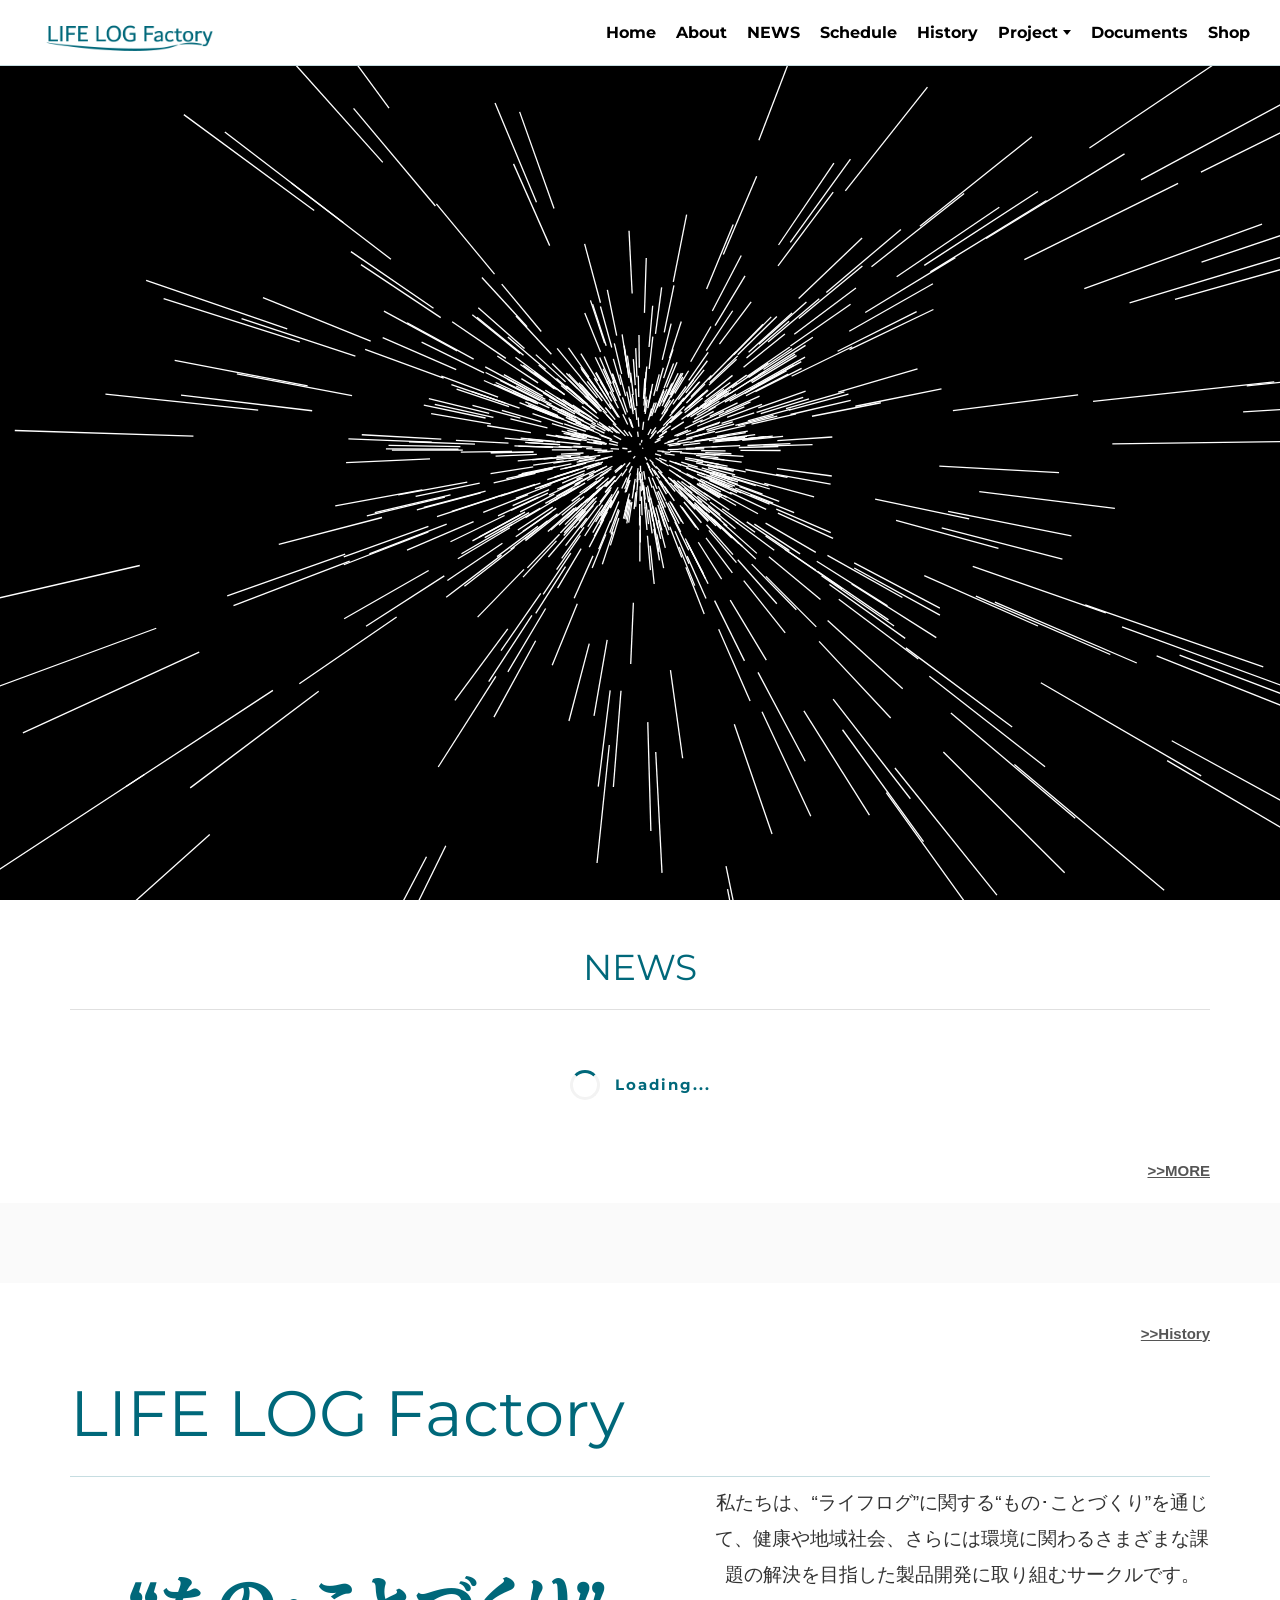
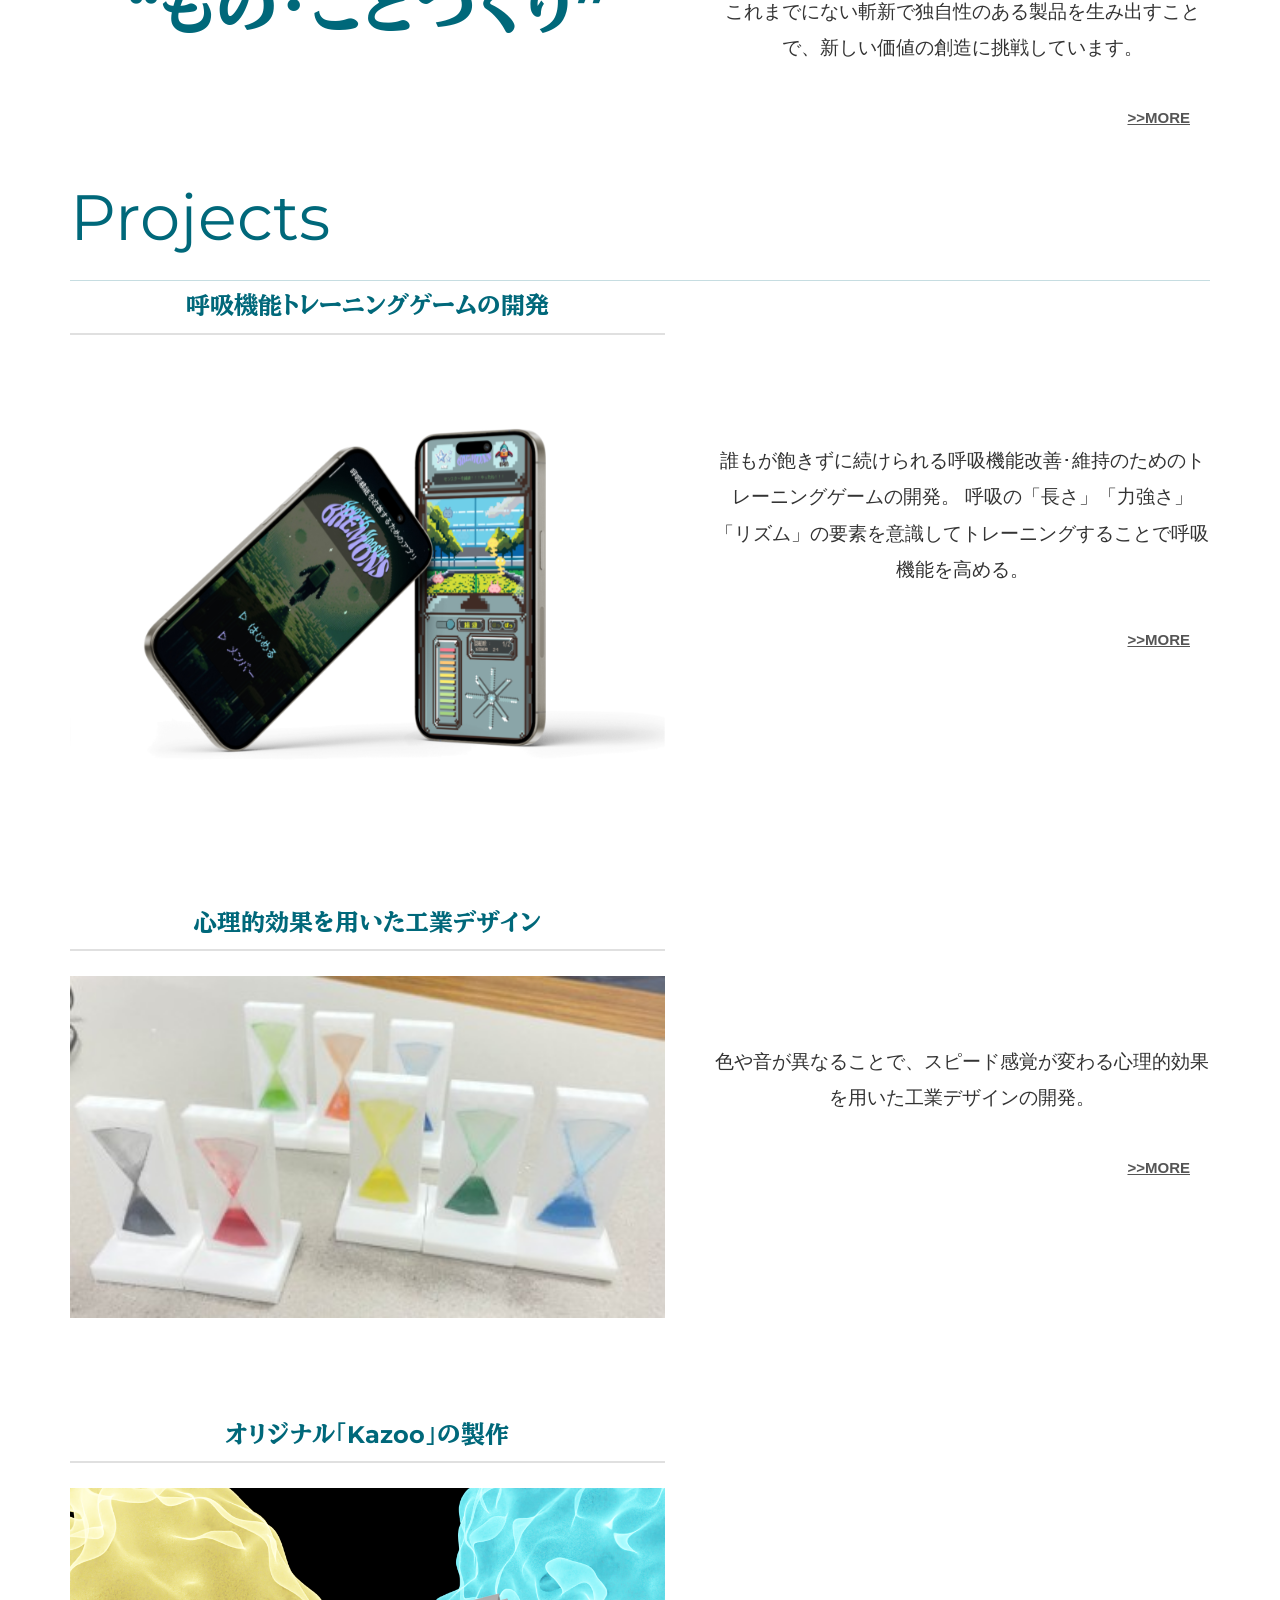
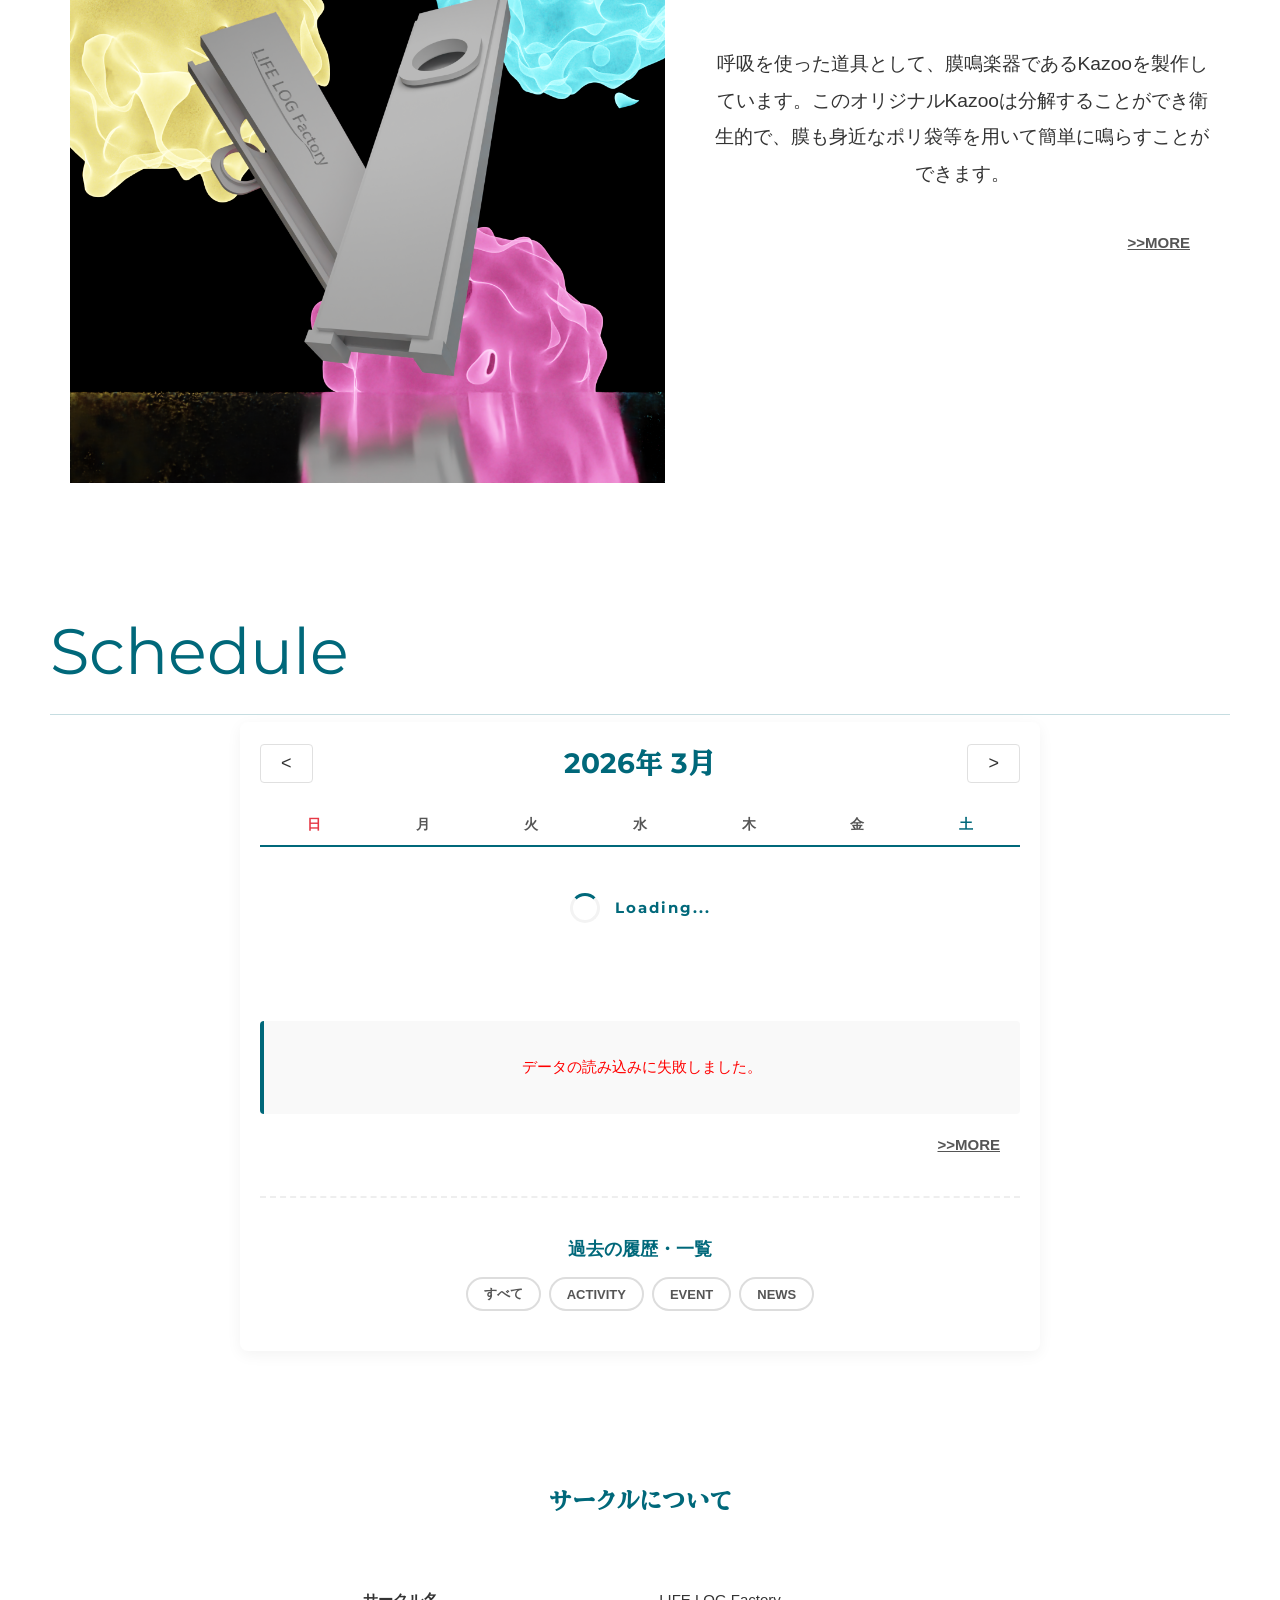
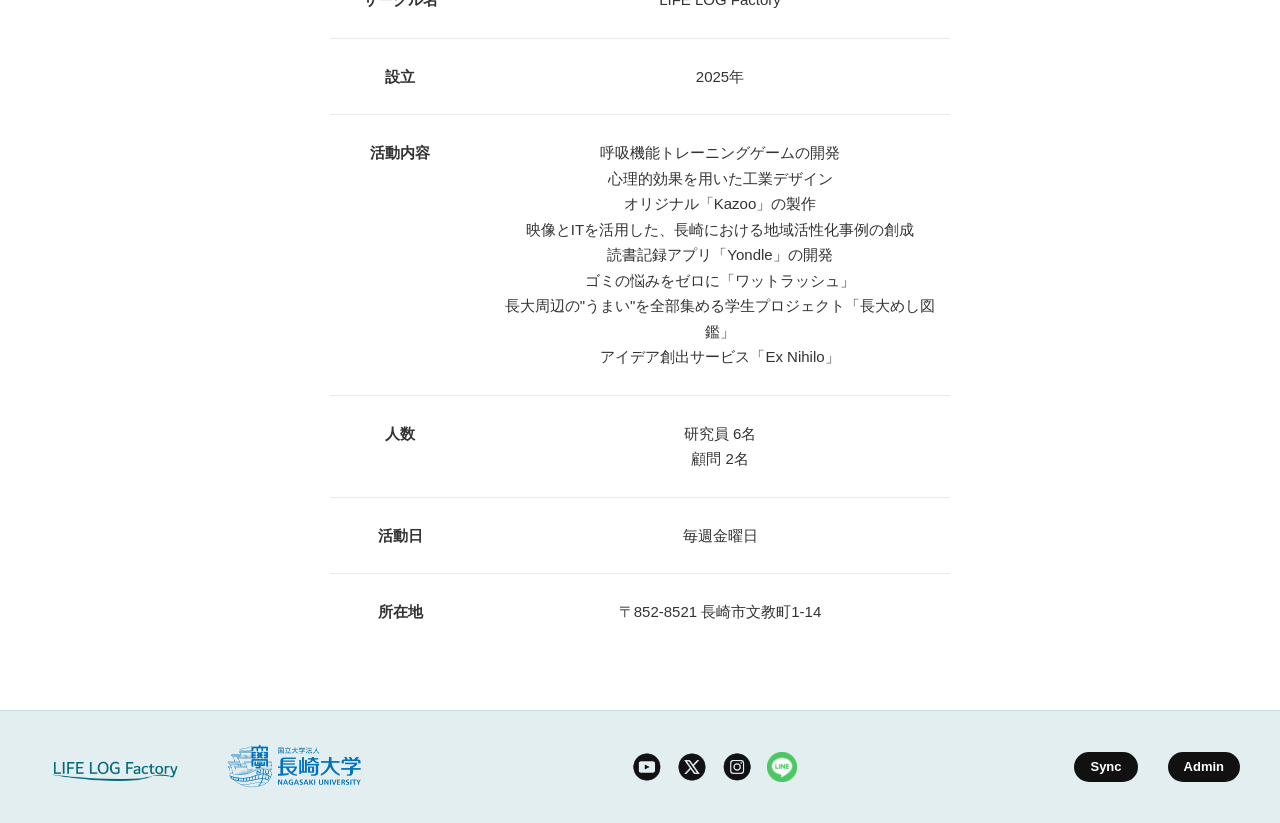
==== commit f676bc3b: "yondle.htmlのヒーローを元サイト同様の2カラム構成(テキスト左・画像右)に修正、footerが常に画面下部に来るようサイト全体のCSSを修正、Homeの活動内容に新プロジェクト5件を追加" ====
--- a/index.html
+++ b/index.html
@@ -231,7 +231,12 @@
                         <dd class="info-data">
                             呼吸機能トレーニングゲームの開発<br>
                             心理的効果を用いた工業デザイン<br>
-                            オリジナル「Kazoo」の製作
+                            オリジナル「Kazoo」の製作<br>
+                            映像とITを活用した、長崎における地域活性化事例の創成<br>
+                            読書記録アプリ「Yondle」の開発<br>
+                            ゴミの悩みをゼロに「ワットラッシュ」<br>
+                            長大周辺の"うまい"を全部集める学生プロジェクト「長大めし図鑑」<br>
+                            アイデア創出サービス「Ex Nihilo」
                         </dd>
                     </div>
                     <div class="info-item">
--- a/assets/css/style.css
+++ b/assets/css/style.css
@@ -28,6 +28,17 @@
   font-family: var(--llf-font-body);
   font-size: 15px;
   line-height: 1.5;
+  /* コンテンツが短いページでもフッターが必ず画面の一番下に来るようにする */
+  display: flex;
+  flex-direction: column;
+  min-height: 100vh;
+}
+
+/* header/footerはfetchで挿入されるプレースホルダーのdiv。
+   footer側にmargin-top:autoを付けることで、内容が少ないページでも
+   フッターが浮かず、常に画面最下部（またはコンテンツ末尾）に来る */
+#footer-placeholder {
+  margin-top: auto;
 }
 
 /* アニメーションさせたい要素の初期状態 */
@@ -106,6 +117,7 @@
   transform: rotate(180deg);
 }
 .header-nav .dropdown-menu {
+  display: block; /* .header-nav ul の display:flex を打ち消して縦並びにする */
   list-style: none;
   margin: 0;
   padding: 8px 0;
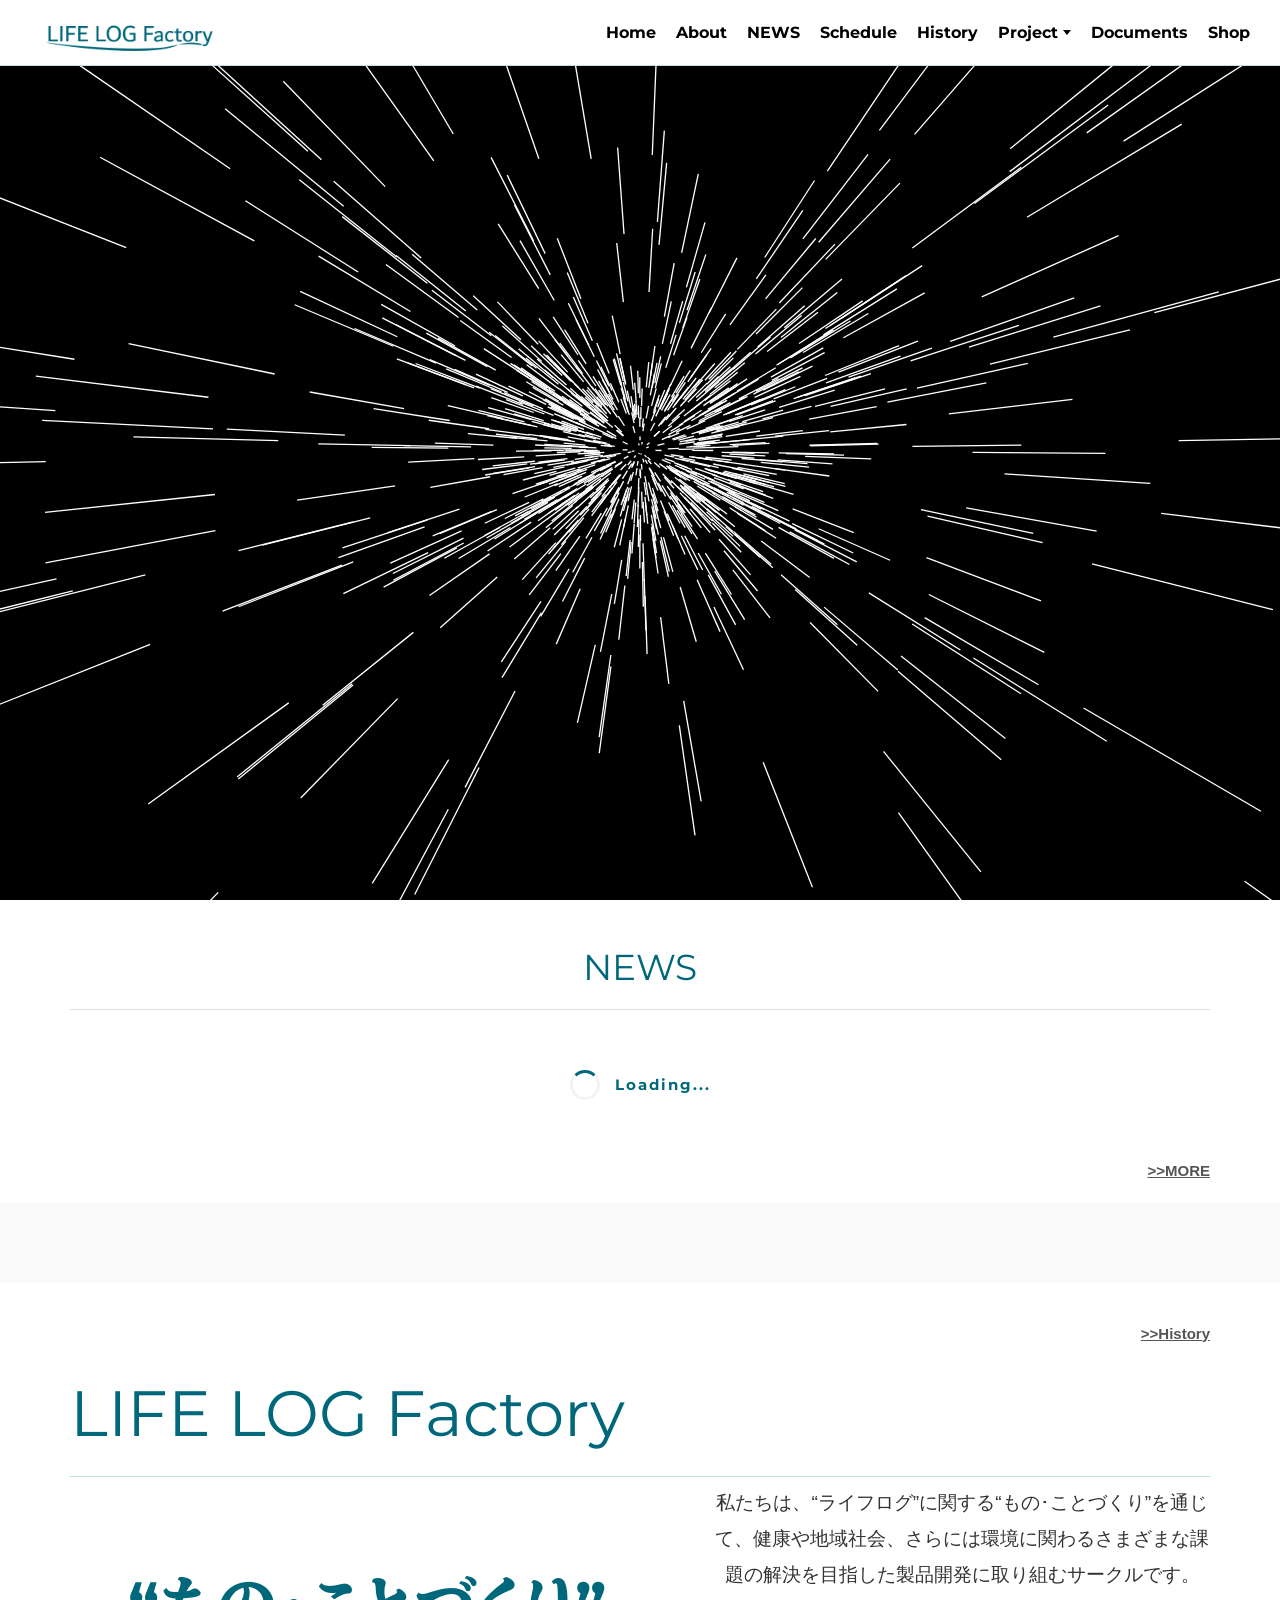
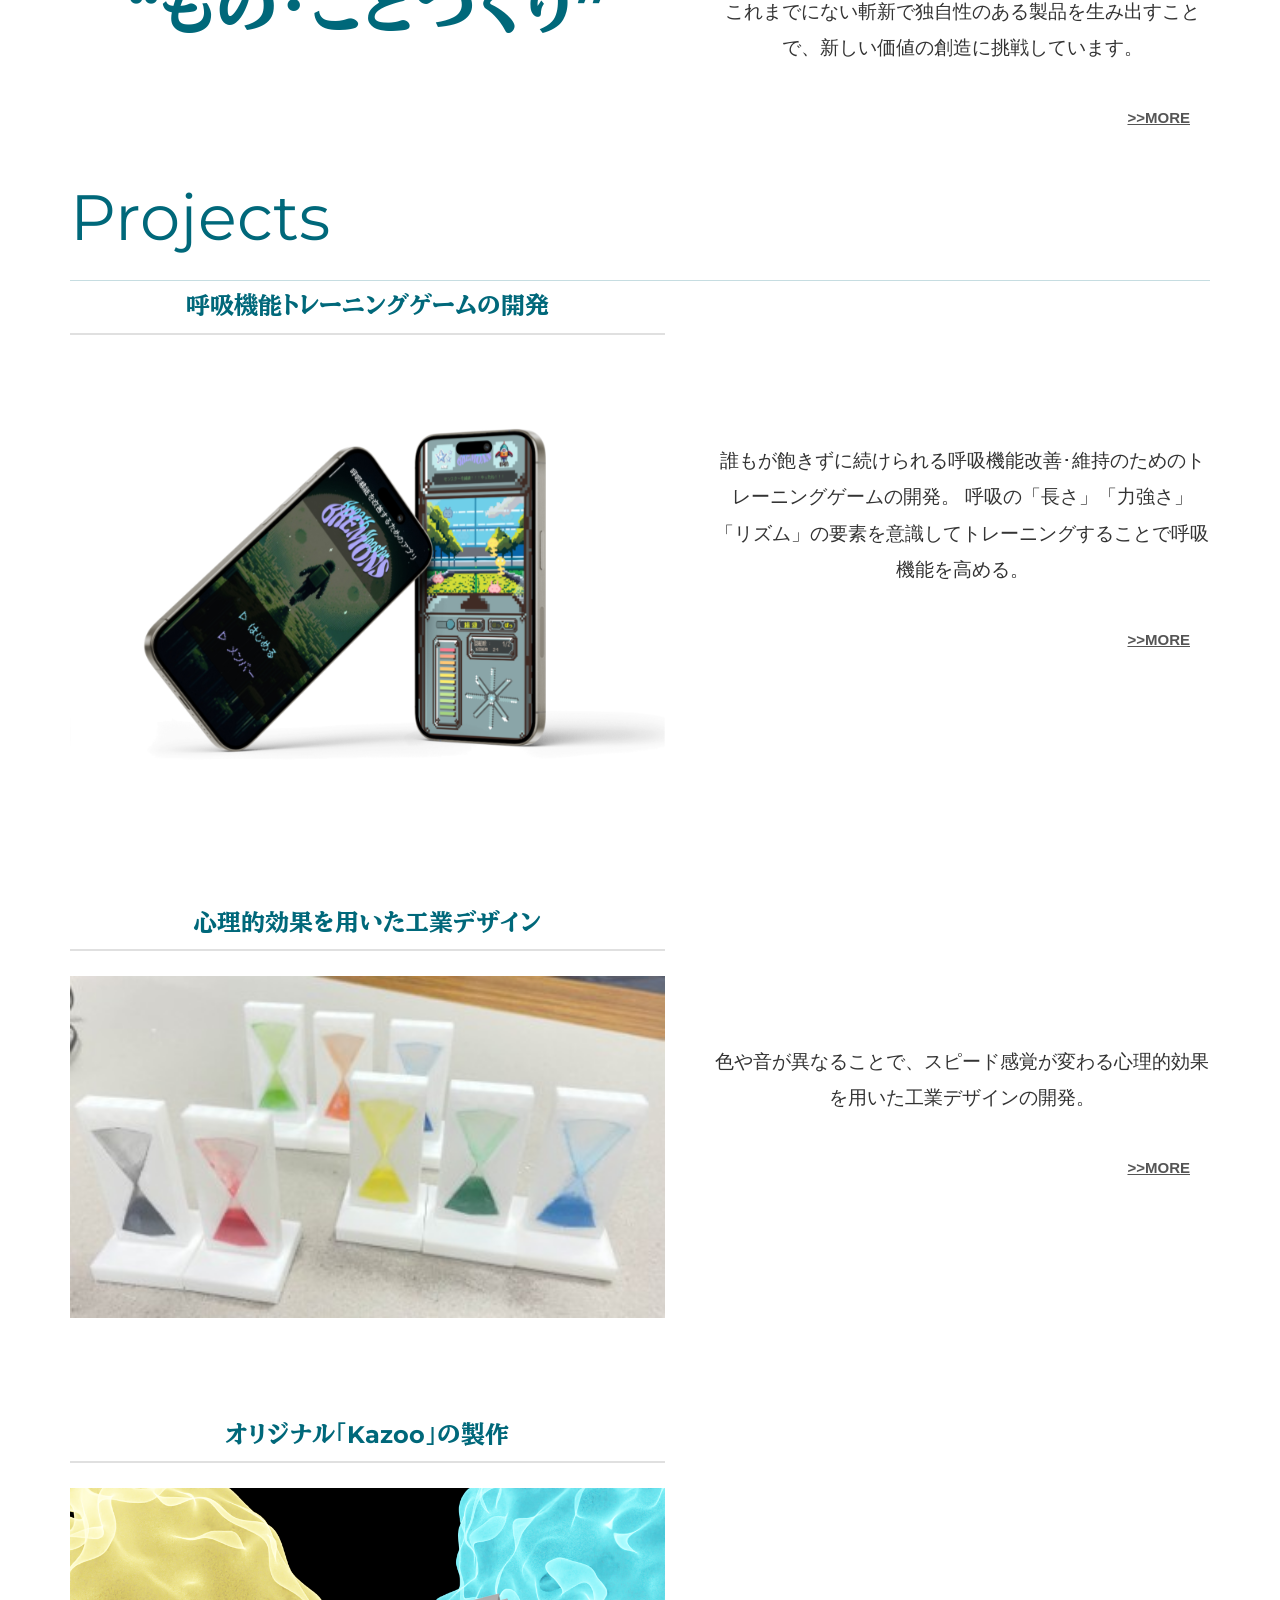
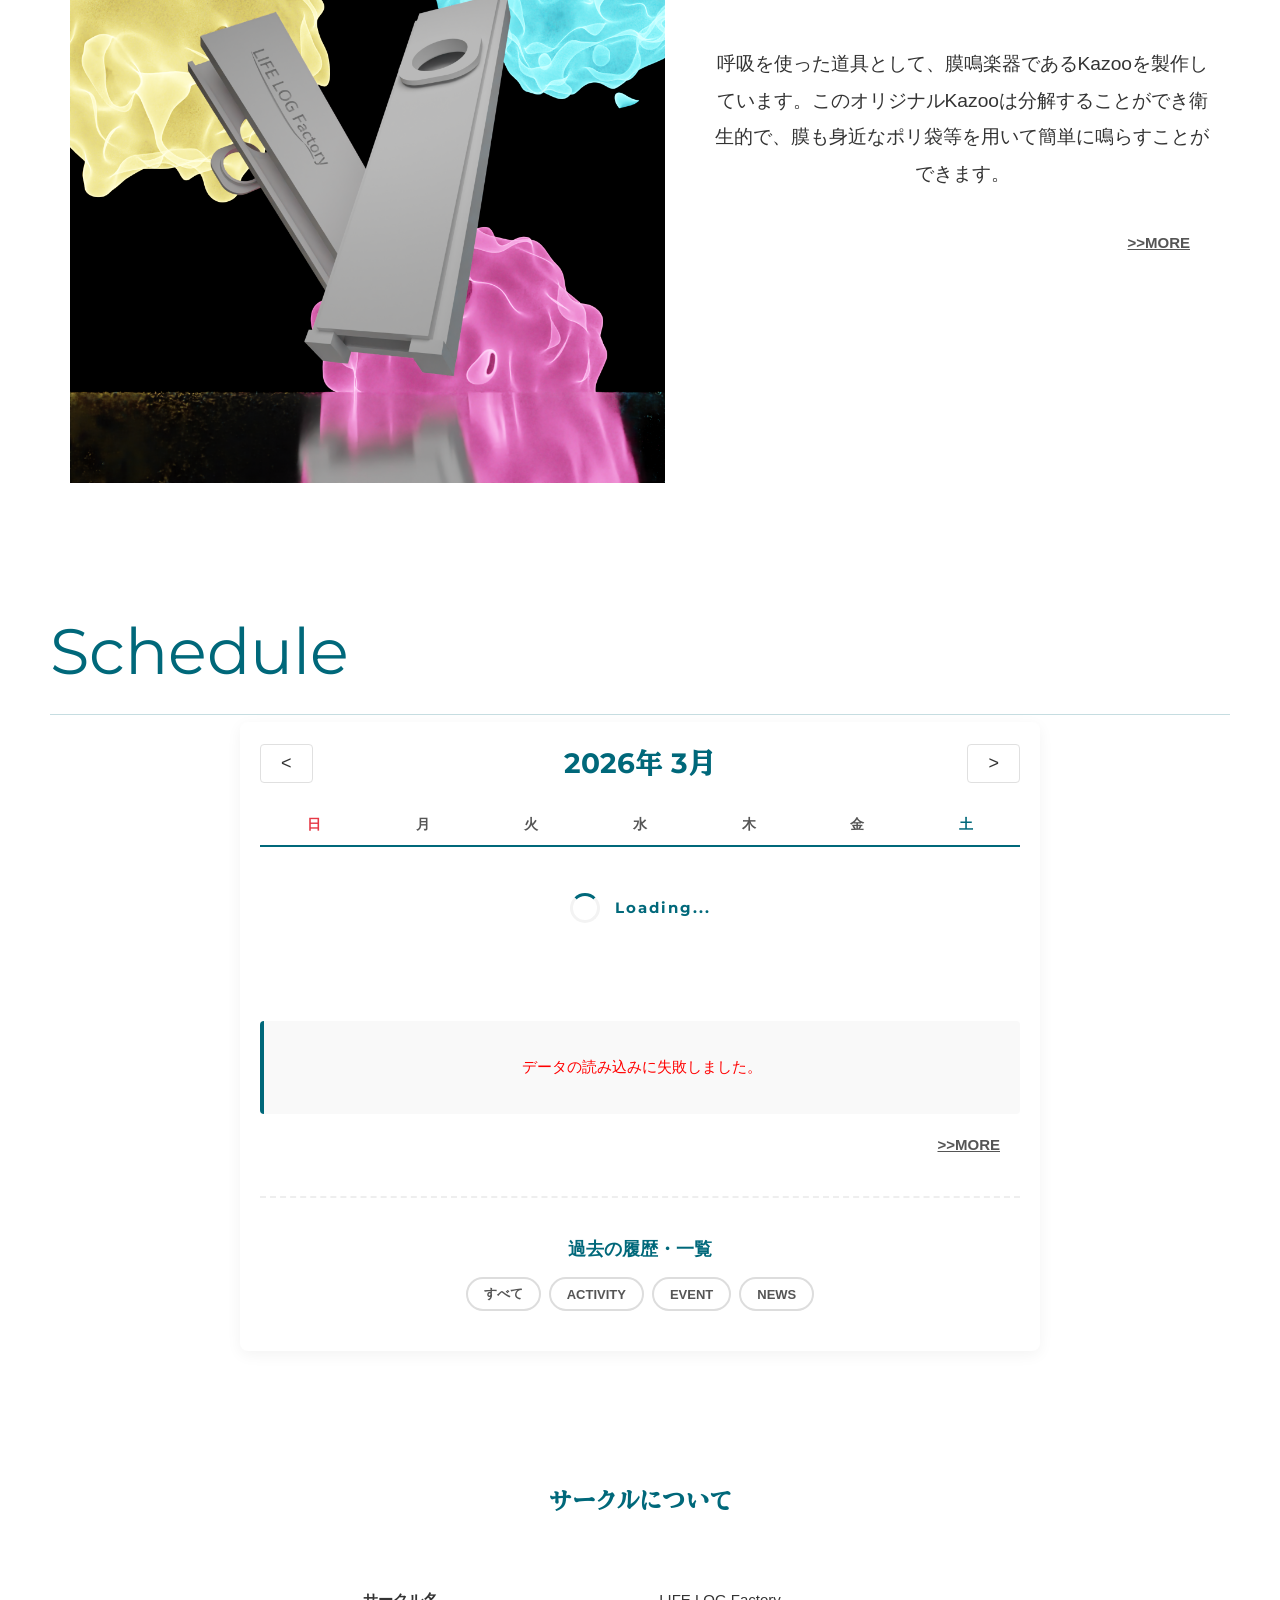
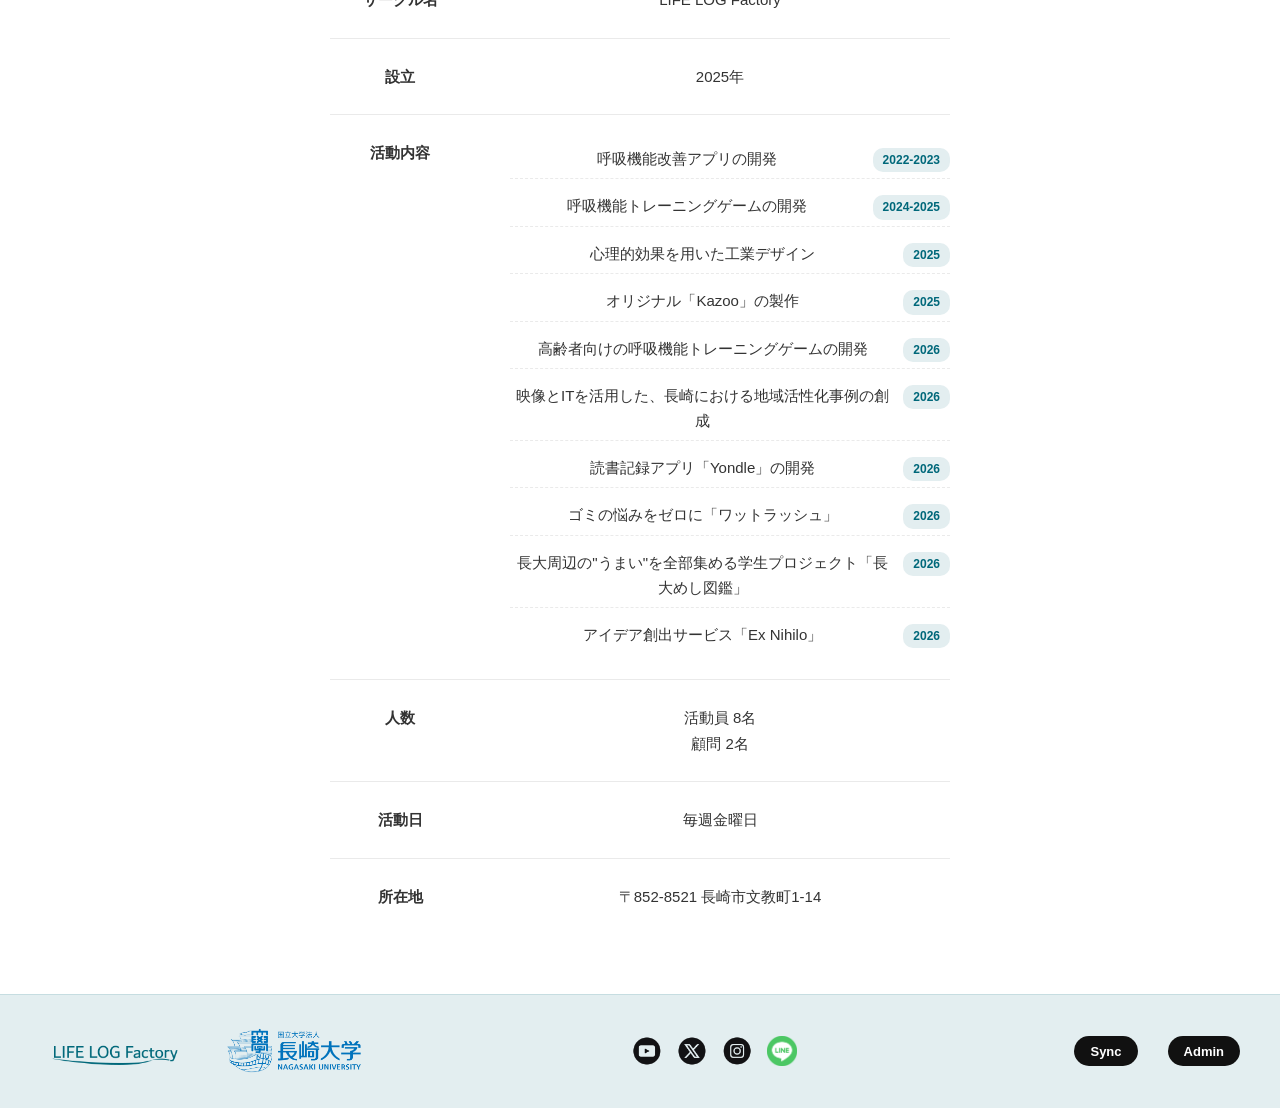
==== commit bfab75a4: "活動内容を年度タグ付きの一覧表示に変更し、項目が増えても見やすいように整理。人数表記を「研究員」から「活動員 8名」に変更" ====
--- a/index.html
+++ b/index.html
@@ -229,20 +229,24 @@
                     <div class="info-item">
                         <dt class="info-label">活動内容</dt>
                         <dd class="info-data">
-                            呼吸機能トレーニングゲームの開発<br>
-                            心理的効果を用いた工業デザイン<br>
-                            オリジナル「Kazoo」の製作<br>
-                            映像とITを活用した、長崎における地域活性化事例の創成<br>
-                            読書記録アプリ「Yondle」の開発<br>
-                            ゴミの悩みをゼロに「ワットラッシュ」<br>
-                            長大周辺の"うまい"を全部集める学生プロジェクト「長大めし図鑑」<br>
-                            アイデア創出サービス「Ex Nihilo」
+                            <ul class="activity-list">
+                                <li><span class="activity-name">呼吸機能改善アプリの開発</span><span class="activity-year">2022-2023</span></li>
+                                <li><span class="activity-name">呼吸機能トレーニングゲームの開発</span><span class="activity-year">2024-2025</span></li>
+                                <li><span class="activity-name">心理的効果を用いた工業デザイン</span><span class="activity-year">2025</span></li>
+                                <li><span class="activity-name">オリジナル「Kazoo」の製作</span><span class="activity-year">2025</span></li>
+                                <li><span class="activity-name">高齢者向けの呼吸機能トレーニングゲームの開発</span><span class="activity-year">2026</span></li>
+                                <li><span class="activity-name">映像とITを活用した、長崎における地域活性化事例の創成</span><span class="activity-year">2026</span></li>
+                                <li><span class="activity-name">読書記録アプリ「Yondle」の開発</span><span class="activity-year">2026</span></li>
+                                <li><span class="activity-name">ゴミの悩みをゼロに「ワットラッシュ」</span><span class="activity-year">2026</span></li>
+                                <li><span class="activity-name">長大周辺の"うまい"を全部集める学生プロジェクト「長大めし図鑑」</span><span class="activity-year">2026</span></li>
+                                <li><span class="activity-name">アイデア創出サービス「Ex Nihilo」</span><span class="activity-year">2026</span></li>
+                            </ul>
                         </dd>
                     </div>
                     <div class="info-item">
                         <dt class="info-label">人数</dt>
                         <dd class="info-data">
-                            研究員 6名<br>
+                            活動員 8名<br>
                             顧問 2名
                         </dd>
                     </div>
--- a/assets/css/style.css
+++ b/assets/css/style.css
@@ -420,6 +420,38 @@
 
 .info-data ul li:last-child {
   margin-bottom: 0;
+}
+
+/* 活動内容リスト（項目数が多いため、年度タグ付きの一覧にする） */
+.activity-list {
+  list-style: none;
+  margin: 0;
+  padding: 0;
+}
+.activity-list li {
+  display: flex;
+  flex-wrap: wrap;
+  align-items: baseline;
+  gap: 8px;
+  padding: 6px 0;
+  border-bottom: 1px dashed #eaeaea;
+}
+.activity-list li:last-child {
+  border-bottom: none;
+}
+.activity-name {
+  flex: 1;
+  min-width: 200px;
+}
+.activity-year {
+  flex-shrink: 0;
+  font-size: 0.75rem;
+  font-weight: bold;
+  color: var(--llf-primary);
+  background: var(--llf-teal-100);
+  padding: 2px 10px;
+  border-radius: 10px;
+  white-space: nowrap;
 }
 
 /* 設立日の注釈 */
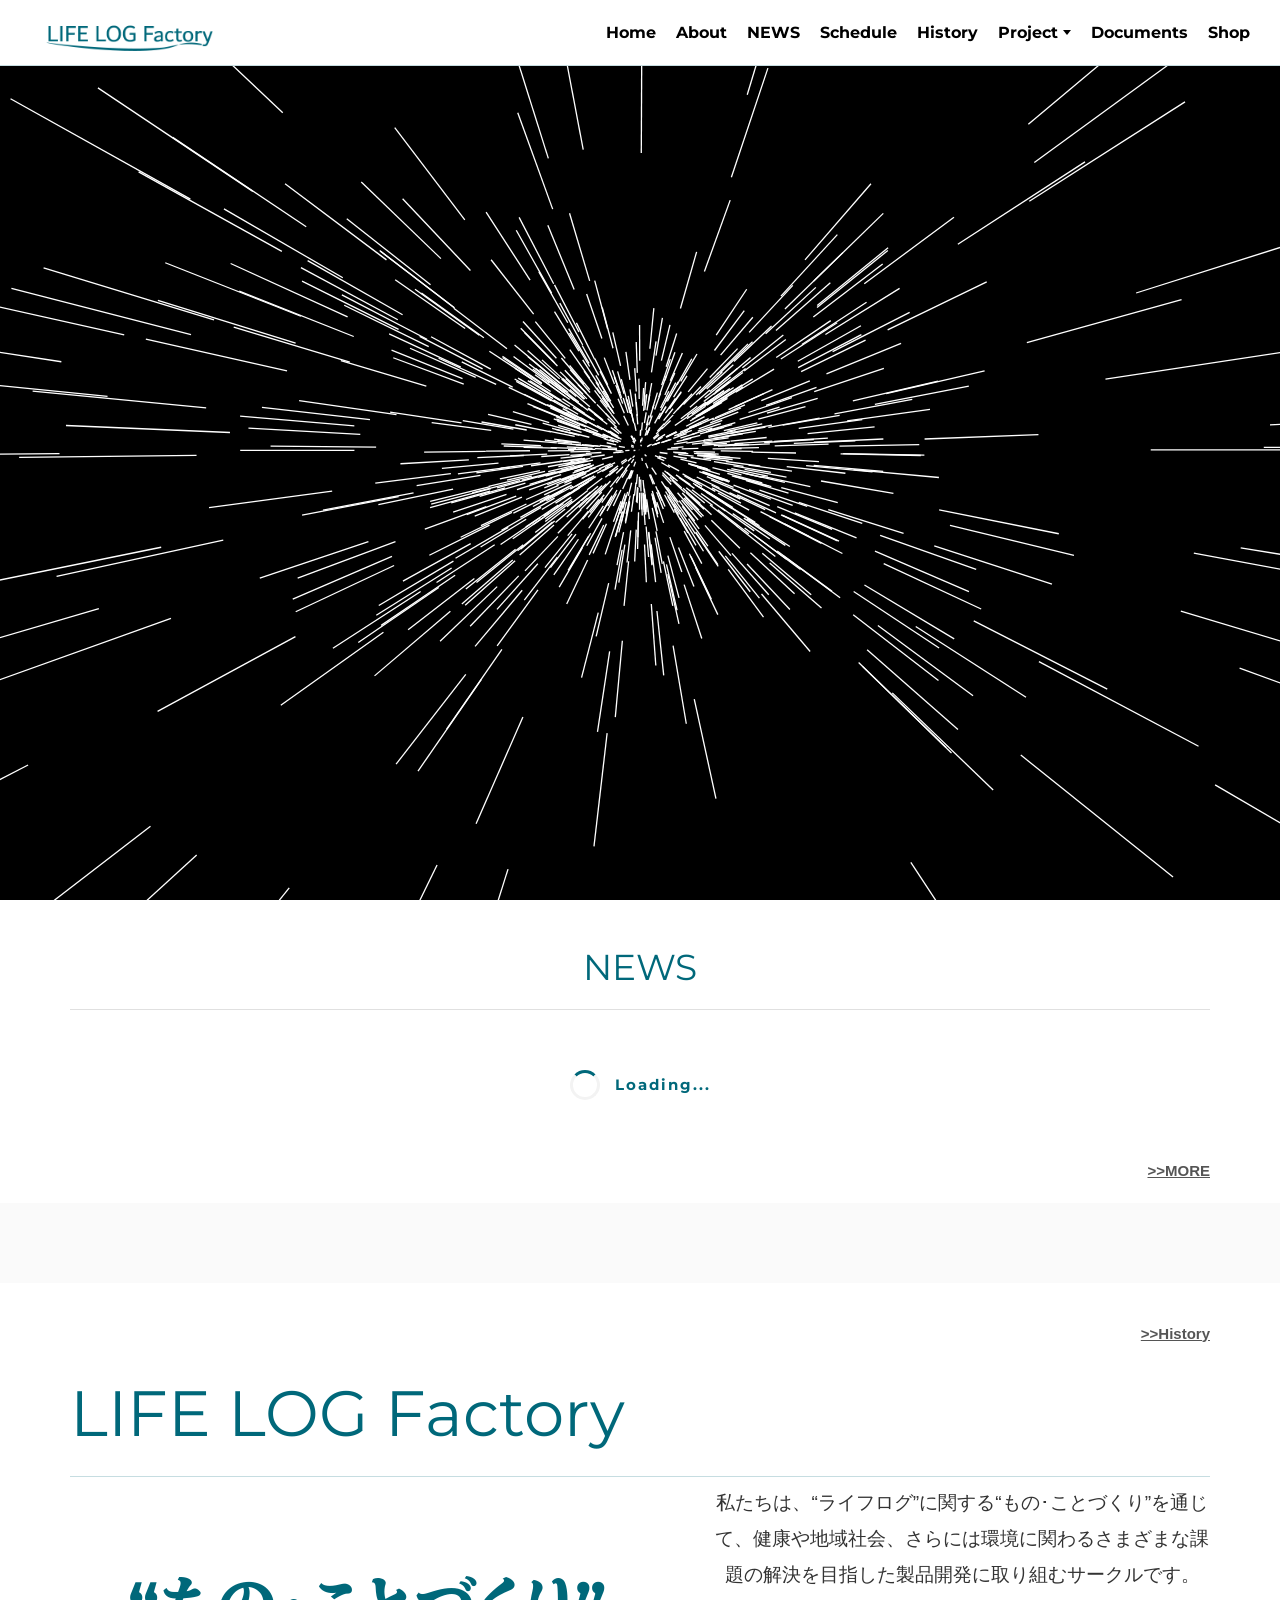
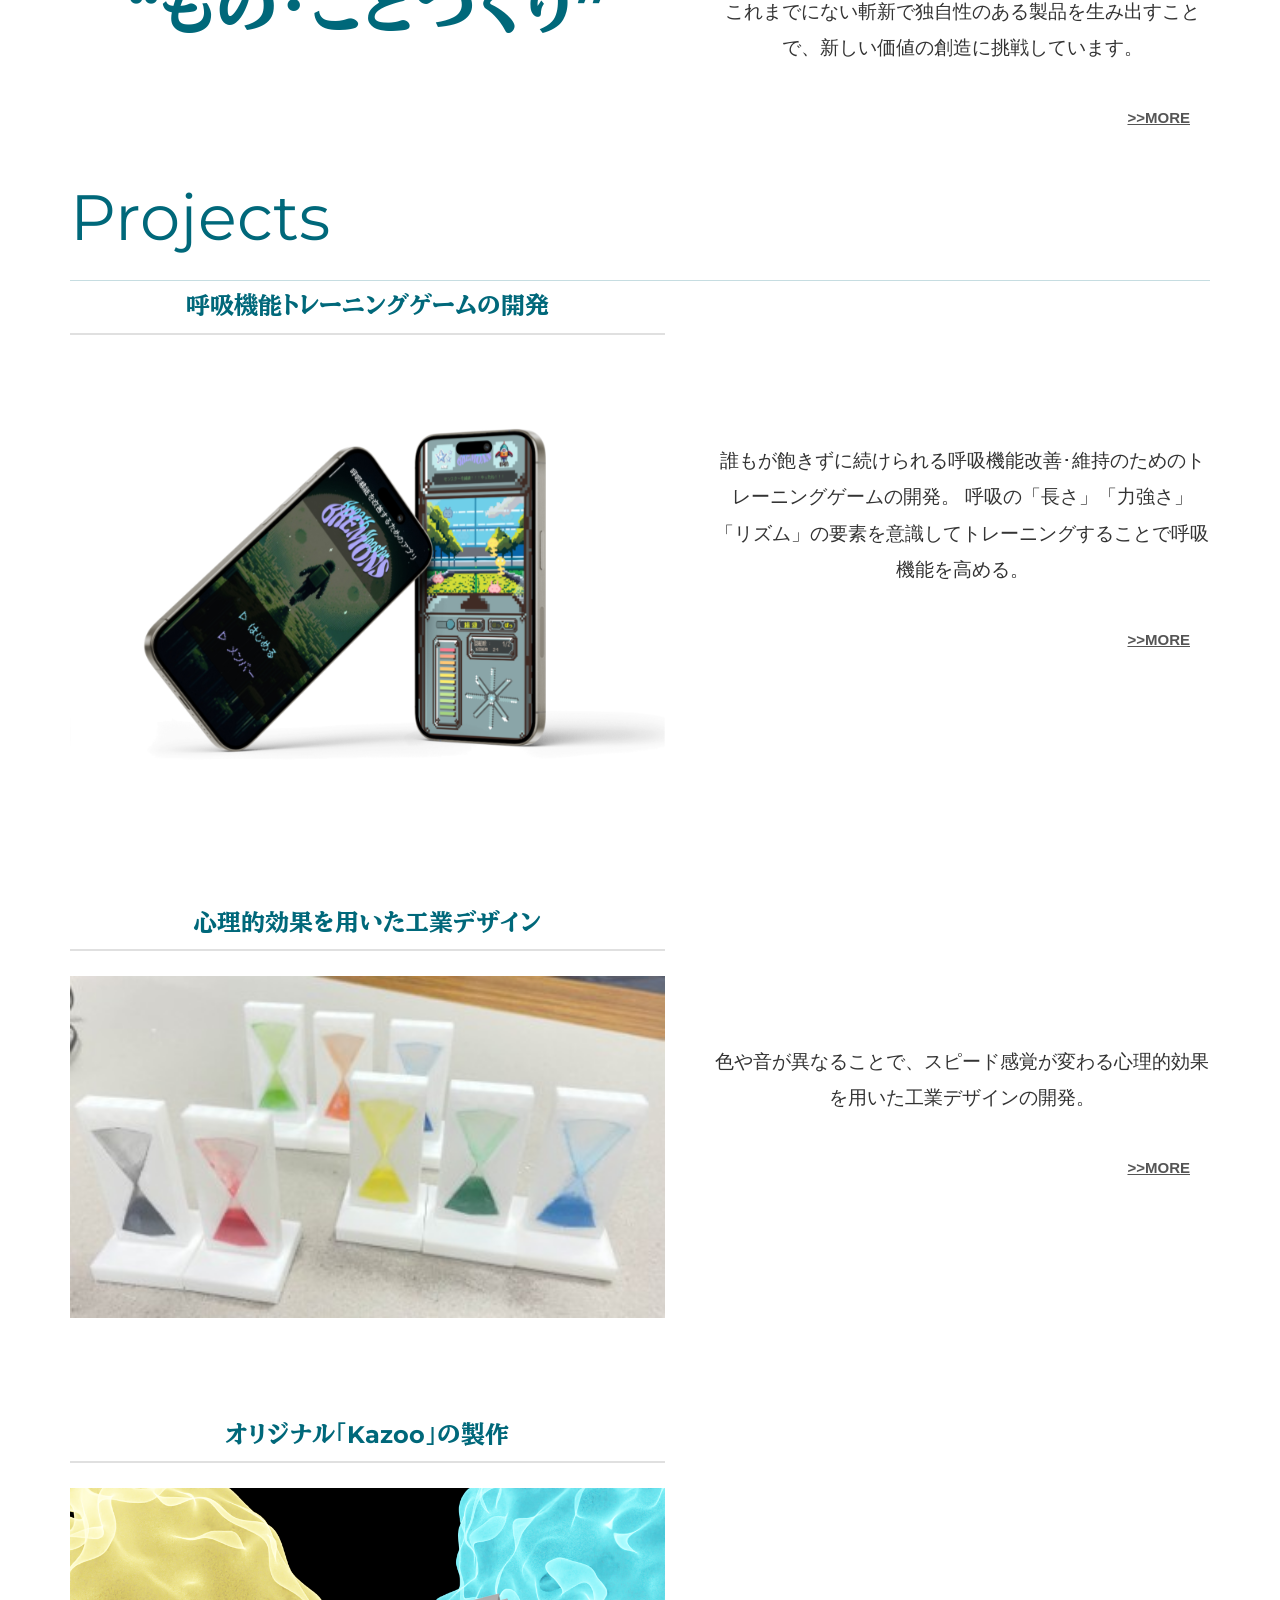
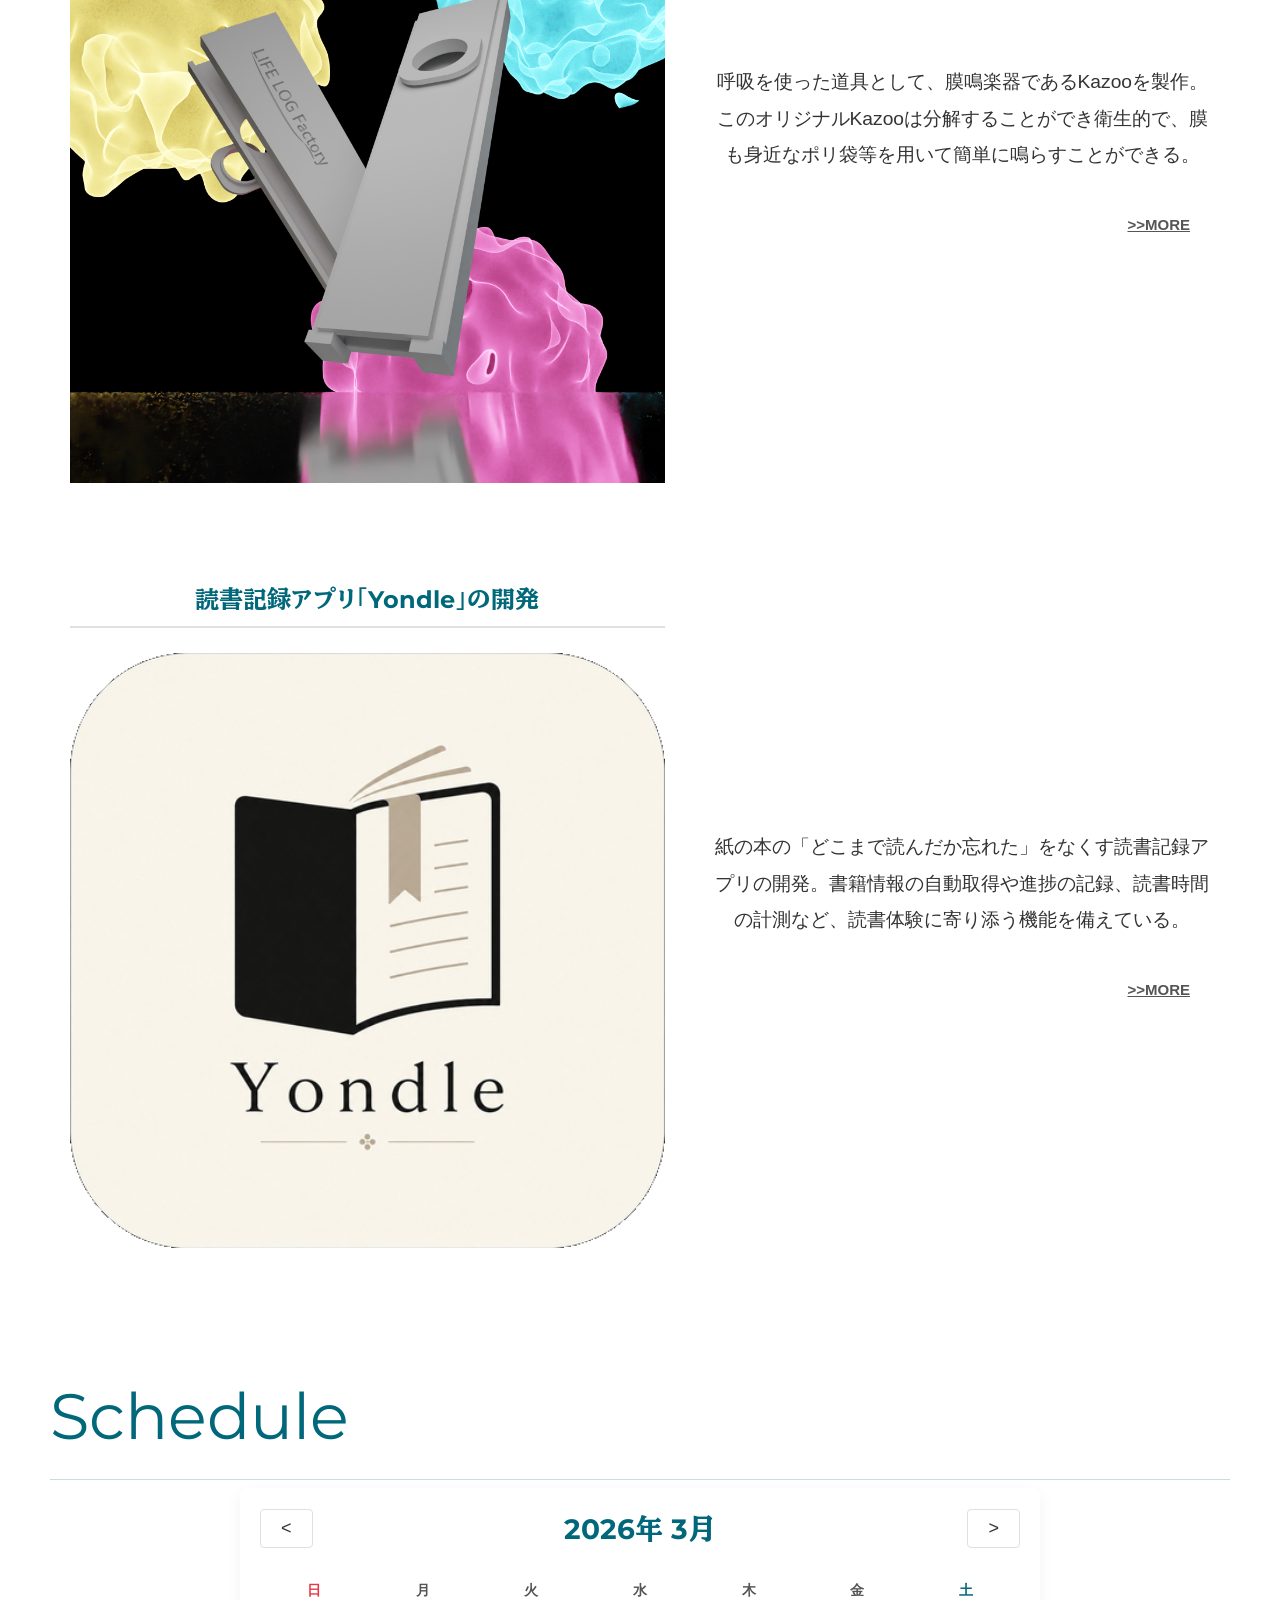
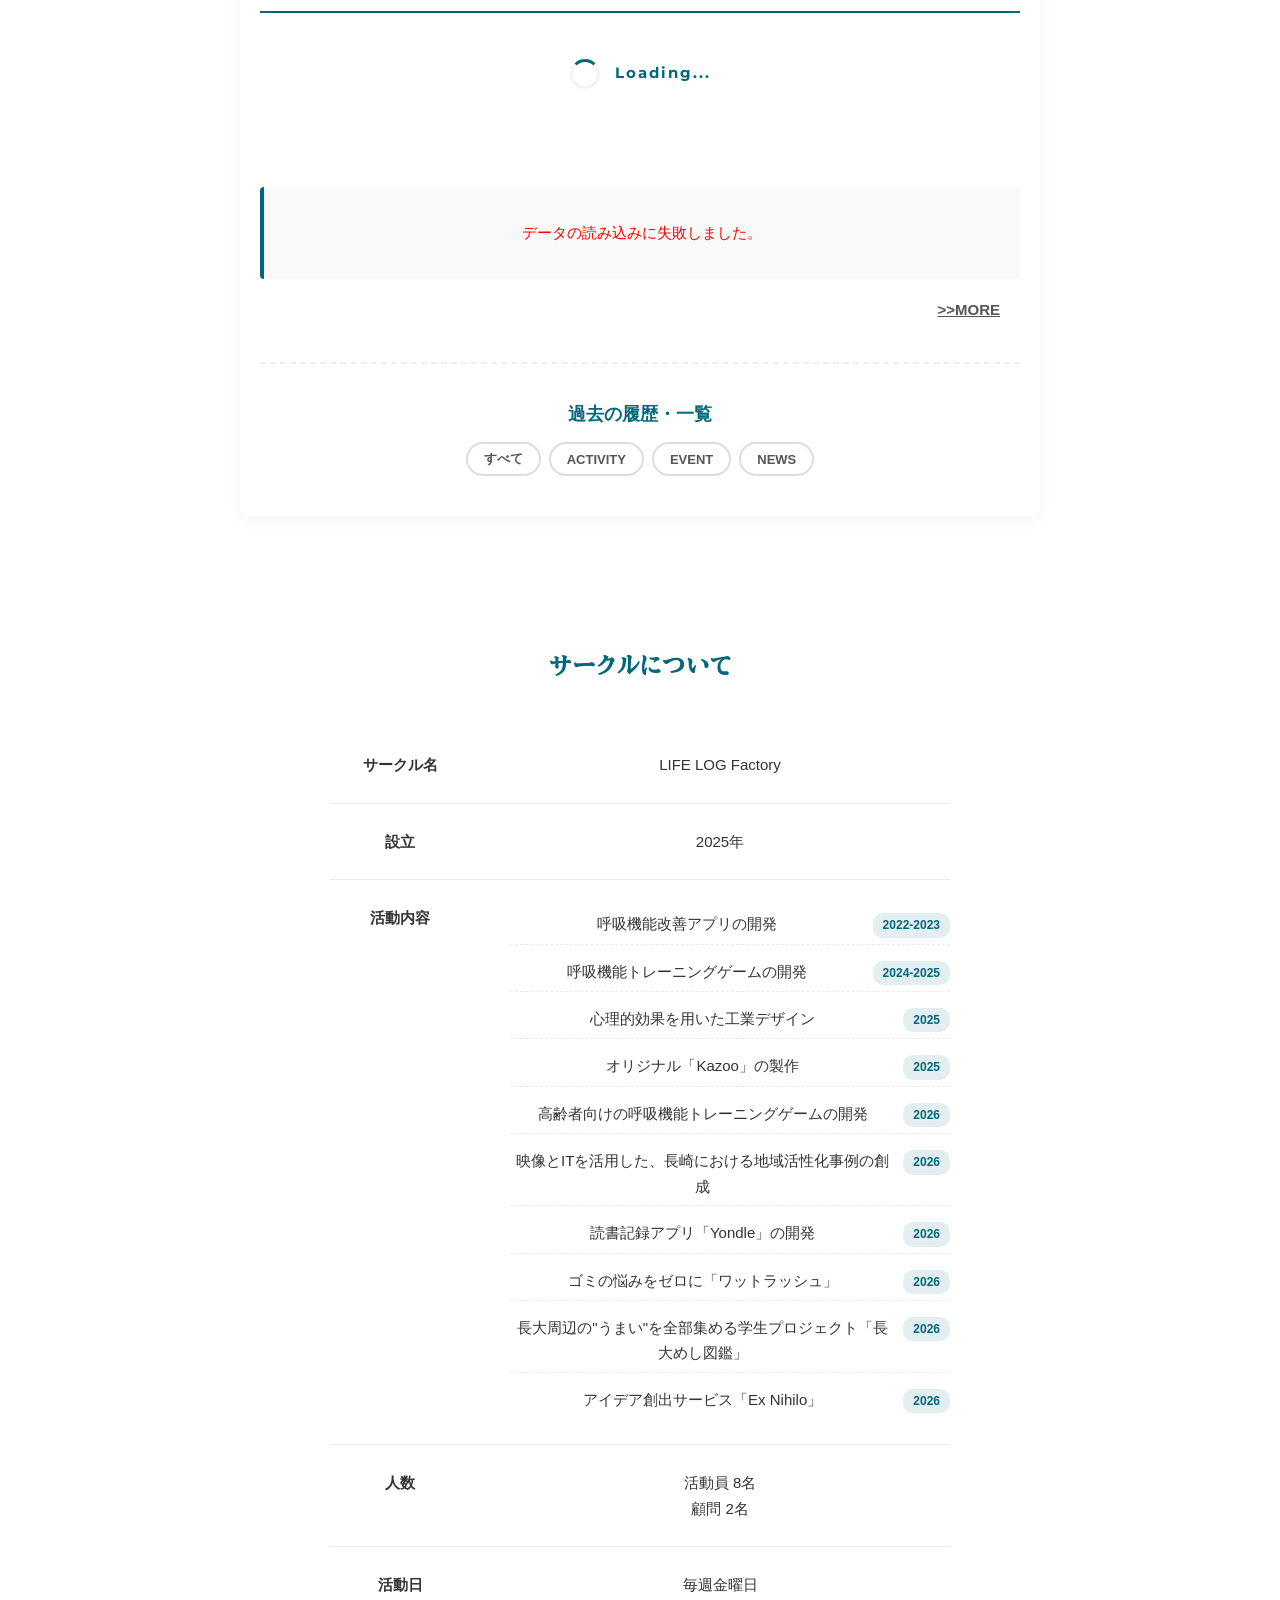
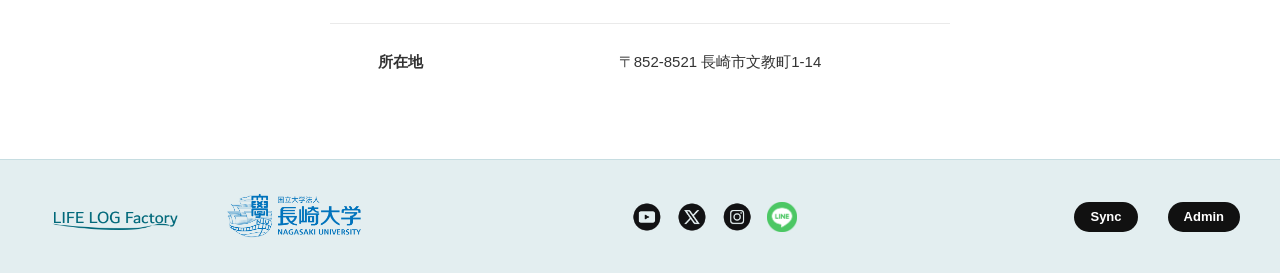
==== commit 05ffc17a: "HomeのProjectsにYondleのカードを追加し、Kazooの紹介文を体言止め寄りの文体に変更（Yondleも同じ文体で統一）" ====
--- a/index.html
+++ b/index.html
@@ -143,10 +143,29 @@
 
                     <div class="service-content-right">
                         <p class="service-description">
-                            呼吸を使った道具として、膜鳴楽器であるKazooを製作しています。このオリジナルKazooは分解することができ衛生的で、膜も身近なポリ袋等を用いて簡単に鳴らすことができます。
+                            呼吸を使った道具として、膜鳴楽器であるKazooを製作。このオリジナルKazooは分解することができ衛生的で、膜も身近なポリ袋等を用いて簡単に鳴らすことができる。
                         </p>
                         <div class="more-link-wrapper">
                             <a href="kazoo.html" class="more-link">>>MORE</a>
+                        </div>
+                    </div>
+                </div>
+            </div>
+            <div class="fade-in-target">
+                <div class="service-content project-item">
+                    <div class="service-content-left">
+                        <h3 class="project-title">読書記録アプリ「Yondle」の開発</h3>
+                        <div class="service-catchphrase">
+                            <img src="assets/img/Projects/Yondle/icon.png" alt="">
+                        </div>
+                    </div>
+
+                    <div class="service-content-right">
+                        <p class="service-description">
+                            紙の本の「どこまで読んだか忘れた」をなくす読書記録アプリの開発。書籍情報の自動取得や進捗の記録、読書時間の計測など、読書体験に寄り添う機能を備えている。
+                        </p>
+                        <div class="more-link-wrapper">
+                            <a href="yondle.html" class="more-link">>>MORE</a>
                         </div>
                     </div>
                 </div>
